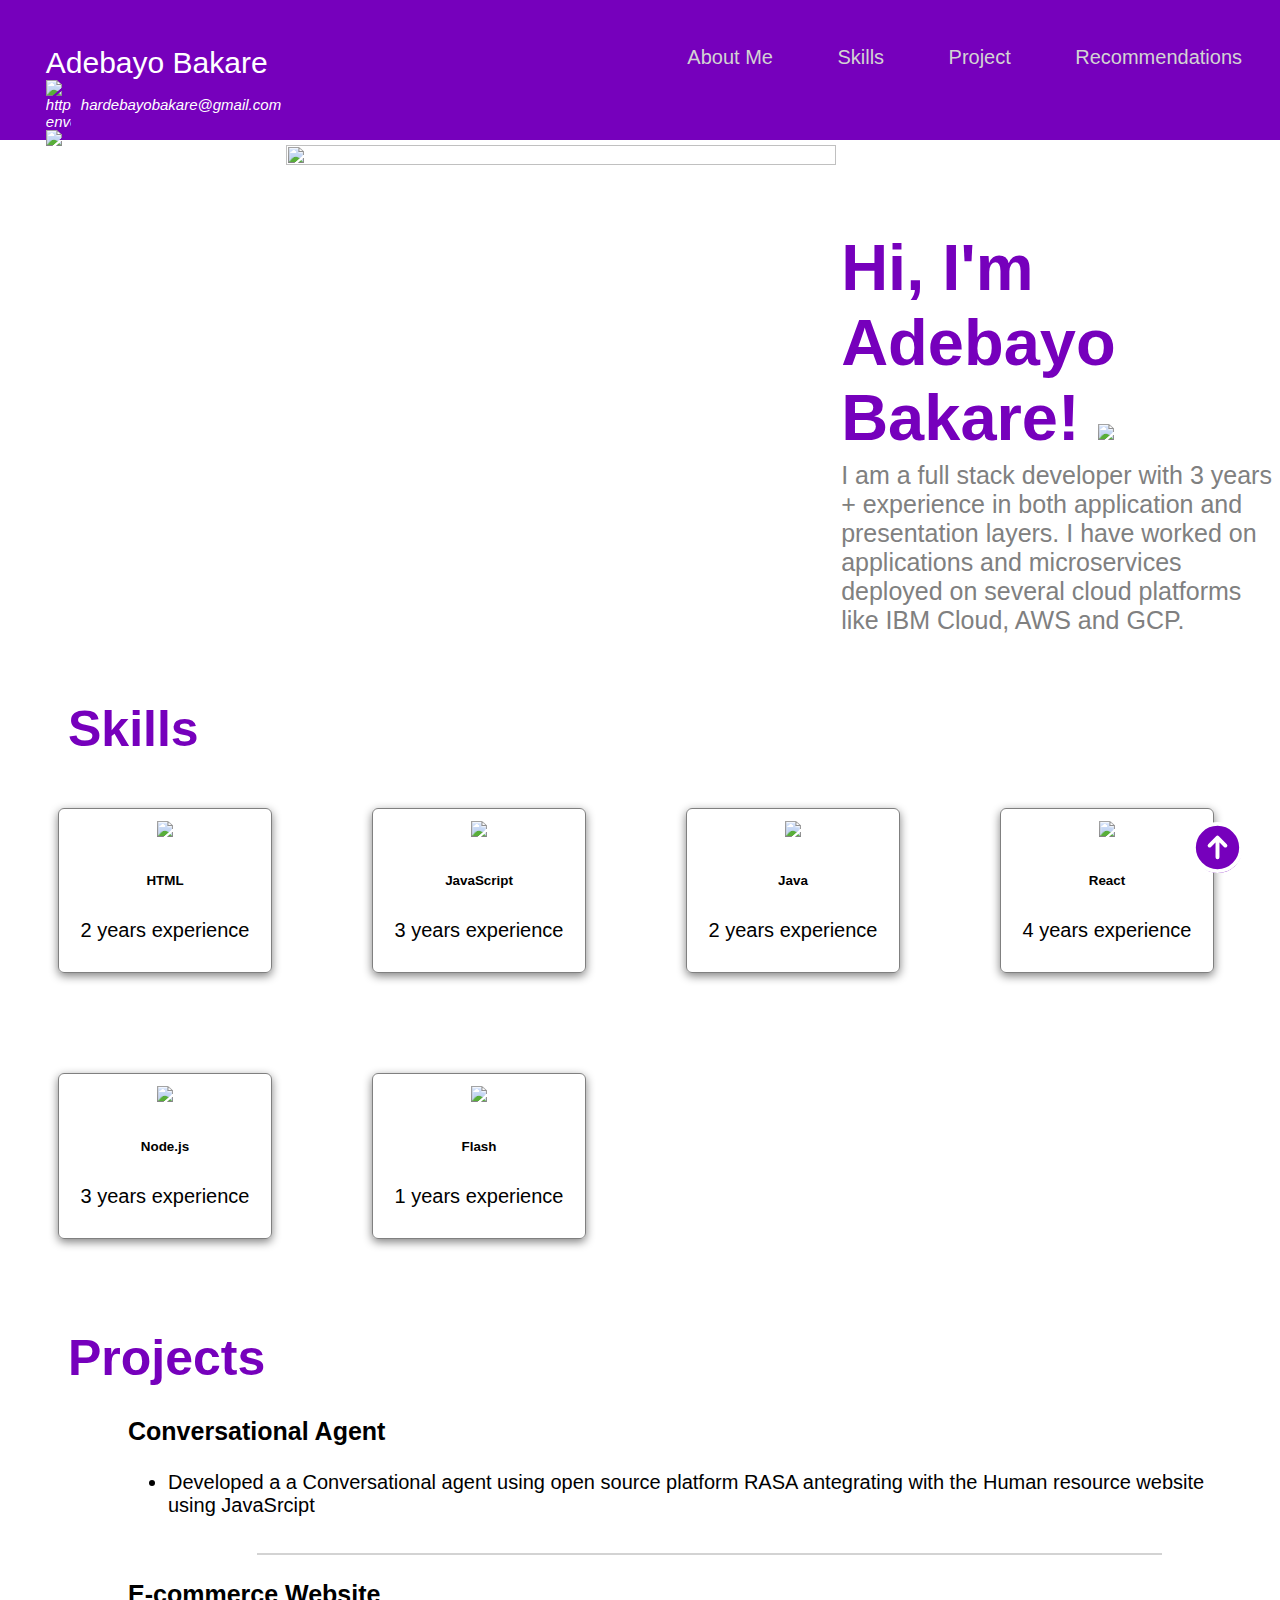
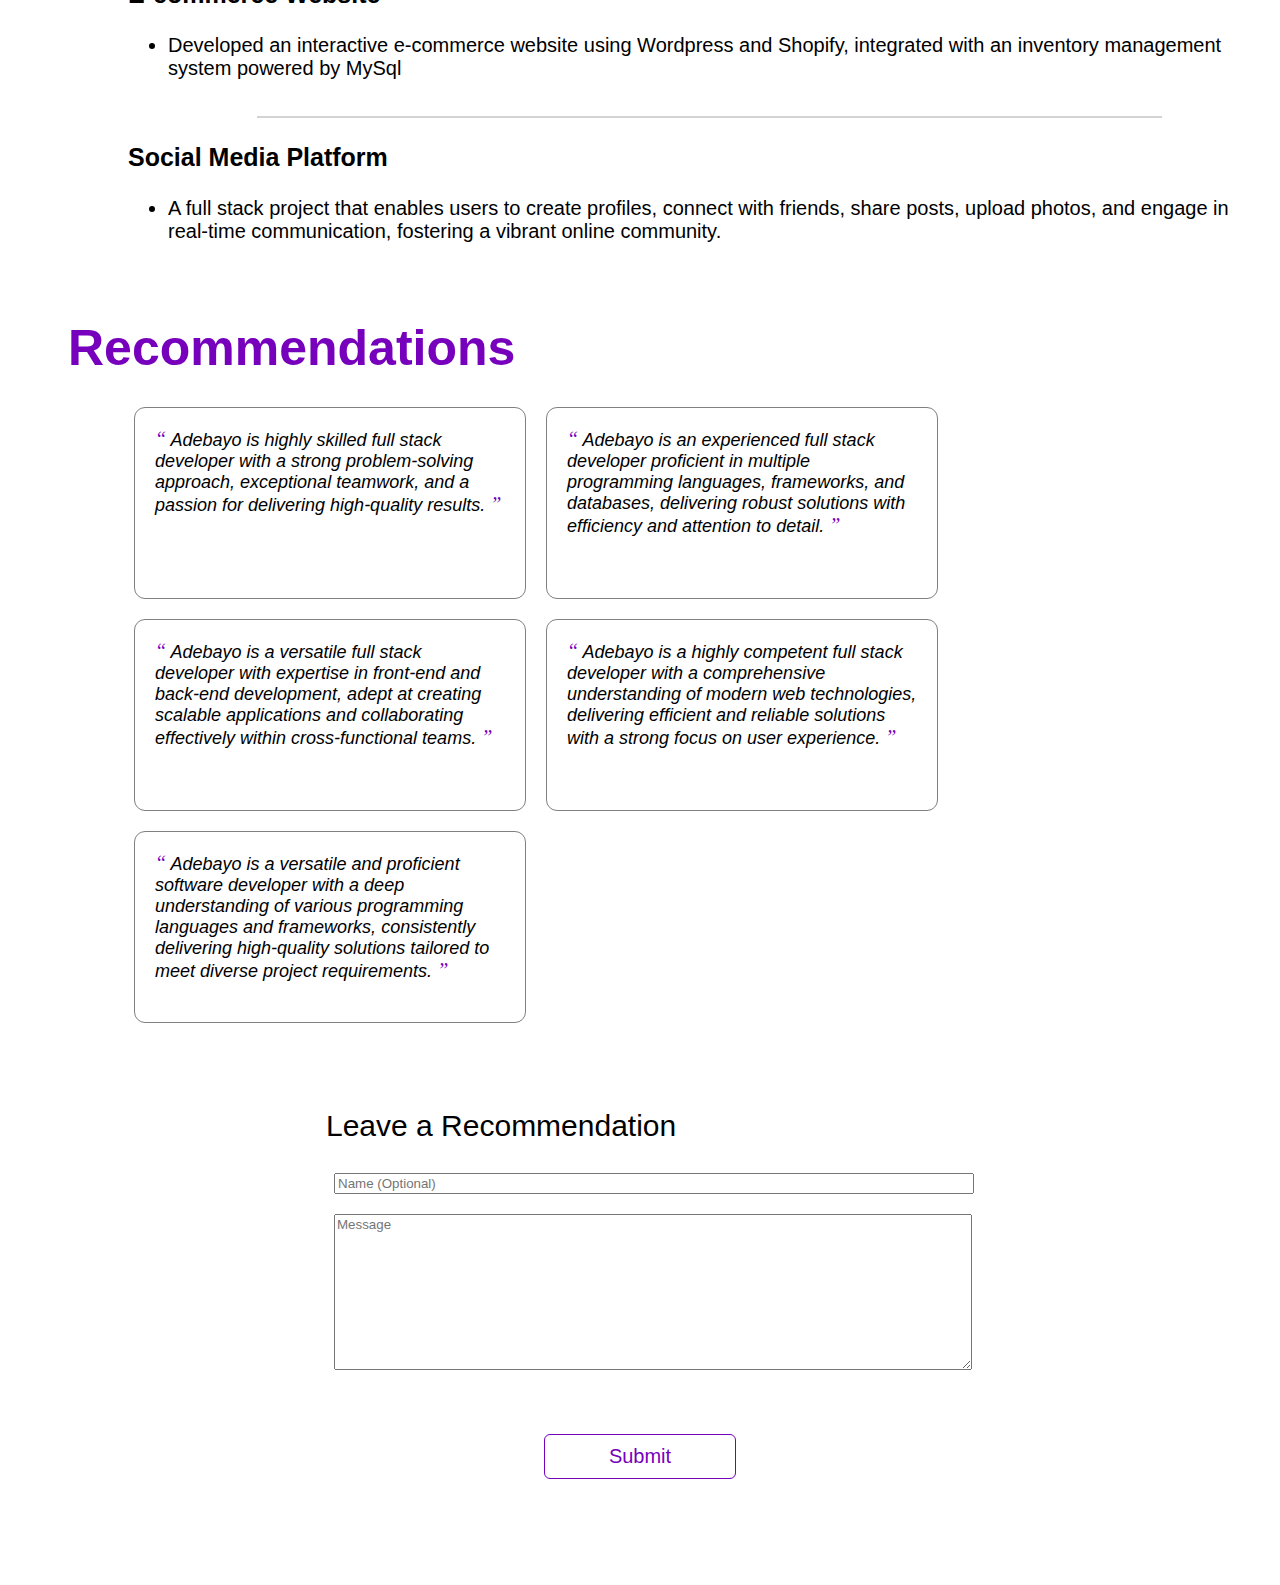
==== index.html @ da3d6fd2 "Add files via upload" ====
<!DOCTYPE html>
<html>
  <head>
    <title>Adebayo Bakare - Portfolio</title>
    <link rel="stylesheet" href="./style.css"/>
    <script src="./script.js"></script>
  </head>
  <body>
    <!-- Navigation Bar -->
    <nav>
      <div id="home">
        <div class="profile_name">
          Adebayo Bakare
          <div class="contact_info">
            <img src="html_finalprojimages/envelope.png" alt="https://icons8.com/icon/124377/circled-envelope"/>
          hardebayobakare@gmail.com
        </div>
        <div style="clear:both;"></div>
        <div class="contact_info">
          <img src="html_finalprojimages/phone.png" alt="https://icons8.com/icon/124377/circled-envelope"/>
          +16474721906

        </div>
        </div>
        <div class="topdiv">
          <a class="topmenu" href="#about-me">About Me</a>
          <a class="topmenu" href="#skills">Skills</a>
          <a class="topmenu" href="#about-me">Project</a>
          <a class="topmenu" href="#about-me">Recommendations</a>
          <!-- Add the links for Skills, Projects and Recommendation here -->

        </div>
      </div>    
    </nav>

    <!-- About Me -->
    <section id="about-me" class="container">
      <div>
        <img src="./html_finalprojimages/profile_image.png" class="profile_image"/>
      </div>

      <div>
          <h1>
            Hi, I'm Adebayo Bakare! <img src="https://em-content.zobj.net/thumbs/120/google/350/waving-hand_1f44b.png" width="60px"/>
          </h1>
          <p>
            I am a full stack developer with 3 years + experience in both application and presentation layers.
            I have worked on applications and microservices deployed on several cloud platforms like IBM Cloud, AWS and GCP.
          </p>
      </div>
    </section>
              
    <!-- Skills -->
    <section id="skills">
      <h2>Skills</h2>
      <div style="clear:both;"></div>

      <div class="all_skills">
        <div class="skill">
          <img src="html_finalprojimages/html5.png"/>
          <h6>HTML</h6>
          <p>2 years experience</p>
        </div>  

        <div class="skill">
          <img src="html_finalprojimages/js.jpeg"/>
          <h6>JavaScript</h6>
          <p>3 years experience</p>
        </div>  

        <div class="skill">
          <img src="html_finalprojimages/java.png"/>
          <h6>Java</h6>
          <p>2 years experience</p>
        </div>
        
        <div class="skill">
            <img src="html_finalprojimages/react.png"/>
            <h6>React</h6>
            <p>4 years experience</p>
        </div>

        <div class="skill">
            <img src="html_finalprojimages/node.png"/>
            <h6>Node.js</h6>
            <p>3 years experience</p>
        </div>

        <div class="skill">
            <img src="html_finalprojimages/flash.png"/>
            <h6>Flash</h6>
            <p>1 years experience</p>
        </div>

        <!-- Add more skills here -->


      </div>
    </section>
          
    <!-- Projects -->
    <section class="projects" id="projects">
      <h2>
        Projects
      </h2>
      <div style="clear:both;"></div>

        <div id="projects-container" class="projects-container">
          <div class="project-card">
            <h3>Conversational Agent</h3>
            <ul>
              <li>Developed a a Conversational agent using open source platform RASA antegrating with the Human resource website using JavaSrcipt</li>
            </ul>
          </div>
          <hr>
          <div class="project-card">
            <h3>E-commerce Website</h3>
            <ul>
              <li>Developed an interactive e-commerce website using Wordpress and Shopify, integrated with an inventory management system powered by MySql</li>
            </ul>
          </div>
          <hr>
          <div class="project-card">
            <h3>Social Media Platform</h3>
            <ul>
              <li>A full stack project that enables users to create profiles, connect with friends, share posts, upload photos, and engage in real-time communication, fostering a vibrant online community.</li>
            </ul>
          </div>
    </div>
    </section>
    <div style="clear:both;"></div>

    <!-- Recommendations -->
    <section id="recommendations">
      <h2>Recommendations</h2>
      <div style="clear:both;"></div>
      <div class="all_recommendations" id="all_recommendations">
        <div class="recommendation">
          <span>&#8220;</span>
          Adebayo is highly skilled full stack developer with a strong problem-solving approach, exceptional teamwork, and a passion for delivering high-quality results.
          <span>&#8221;</span>
        </div>
        <div class="recommendation">
          <span>&#8220;</span>
          Adebayo is an experienced full stack developer proficient in multiple programming languages, frameworks, and databases, delivering robust solutions with efficiency and attention to detail.
          <span>&#8221;</span>
        </div>
        <div class="recommendation">
          <span>&#8220;</span>
          Adebayo is a versatile full stack developer with expertise in front-end and back-end development, adept at creating scalable applications and collaborating effectively within cross-functional teams. 
          <span>&#8221;</span>
        </div>
        <div class="recommendation">
            <span>&#8220;</span>
            Adebayo is a highly competent full stack developer with a comprehensive understanding of modern web technologies, delivering efficient and reliable solutions with a strong focus on user experience.
            <span>&#8221;</span>
        </div>
        <div class="recommendation">
            <span>&#8220;</span>
            Adebayo is a versatile and proficient software developer with a deep understanding of various programming languages and frameworks, consistently delivering high-quality solutions tailored to meet diverse project requirements.
            <span>&#8221;</span>
        </div>
      </div>
    </section>

    <!-- Recommendation Form -->
    <section id="contact">
      <div class="flex_center">
        <fieldset>
          <legend class="introduction">Leave a Recommendation</legend>          
          <input type="text" placeholder="Name (Optional)"> <br/>
          <textarea id="new_recommendation" cols="500" rows="10" placeholder="Message"></textarea>
          <div class="flex_center">
            <button id="recommend_btn" onclick="addRecommendation()">Submit</button>
          </div>
        </fieldset>
      </div>
    </section>

    <div class="iconbutton">
      <a href="#home">
        <!--Add the code here for the logo to appear and the icon to be actionable-->
        <svg xmlns="http://www.w3.org/2000/svg" fill="none" viewBox="0 0 24 24" stroke-width="1.5" stroke="white" width="63px">
            <path stroke-linecap="round" stroke-linejoin="round" d="M15 11.25l-3-3m0 0l-3 3m3-3v7.5M21 12a9 9 0 11-18 0 9 9 0 0118 0z" />
        </svg>
      </a>
    </div>

    <div class="popup" id="popup" class="flex_center">
      <img src="html_finalprojimages/checkmark--outline.svg"/>
      <h3>Thanks for leavimg a recommendation!<!-- Add appropriate text here--></h3>
      <button onclick="showPopup(false)">Ok</button>
    </div>
  </body>
</html>
---- style.css ----
body {
  font-family: 'Trebuchet MS', 'Lucida Sans Unicode', 'Lucida Grande', 'Lucida Sans', Arial, sans-serif;
}

/* Navigation Bar */

#home {
  background-color:  #7600bc;
  padding-bottom: 1cm;
  margin-left:-1cm;
  margin-right:-1cm;
  margin-top:-1cm;
  padding-top: 2cm;
  padding-bottom: 2cm;
  height: 5mm;
 }

.topmenu {
  color: lightgray;
  margin: 10px;
  padding: 20px;
  font-size: 20px;
  text-decoration:none;
}

.topmenu:hover {
  color: white;
  font-weight: bold;
  text-decoration: underline;
  /* Add the styles here */
}

.topdiv {
  float: right;
  padding-right: 1cm;
}

.profile_name {
  float: left;
  padding-left: 2cm;
  color: white;
  font-size: 30px;
  /* Add the styles here */
}

.profile_name .contact_info {
  font-size: 15px;
  font-style: italic;
  display: flex;
  align-items: center;
  flex-direction: row;
  color: white;
}

.contact_info img {
  width:25px;
  margin-right: 10px;
  float:left;
}

/* Titles */

h2 {
  text-align: justify;
  font-size: 50px;
  text-align: center;
  float: left;
  color: #7600bc;
  margin: 30px;
  margin-left: 60px;
  margin-top: 40px;
  margin-bottom: 0px;
}

.introduction {
  text-align: justify;
  font-size: 30px;
  text-align: center;
  float: left;
  margin-top: 30px;
  margin-bottom: 20px;
  animation-duration: 5s;
  position: relative;
}

/* Used in the About Me sections */

.container {
  display: flex;
}

/* About Me */

.about-me {
  display: flex;
  align-items: center;
}

#about-me h1 {
  font-size: 65px;
  margin-top: 90px;
  color: #7600bc;
}

#about-me p {
  font-size: 25px;
  color: rgb(128, 128, 128);
  margin-top: -1cm;
}

.profile_image {
  width: 550px;
  height: fit-content;
  vertical-align: middle;
  margin: 5px;
}

/* Skills */

.all_skills {
  display: flex;
  flex-direction: row;
  flex-flow: wrap;
}

.skill {
  border: 1px solid gray;
  display: block;
  border-radius: 6px;
  text-align: center;
  margin: 50px;
  padding: 10px;
  width: 2in;
  font-size: 20px;
  box-shadow: 0 3px 10px gray;
}

.skill img {
  height: 35px;
  align-items: center;
}

.skills h6 {
  align-items: center;
  font-size: 20px;
  margin-block-start: 8px;
  margin-block-end: 5px;
  font-weight: bold;
} 

.skills p {
  align-items: center;
  font-size: 15px;
  color: gray;
  margin-block-start: 5px;
  margin-block-end: 5px;
} 

.flex_center {
  display: flex;
  align-items: center;
  justify-content: center;
}

/* Projects */

.projects-container {
  margin-top: 30px;
  margin-left: 60px;
}

.projects-container hr {
  border: 1px solid lightgray;
  width: 75%;
  margin-left: 5cm;
}

.project-card {
  margin: 0 15px 15px 30px;
  padding-bottom: 5px;
}

.project-card h3 {
  font-size: 25px;
  margin-left: 30px;
}

.project-card li {
  font-size: 20px;
  margin-left: 30px;
}

/* Recommendations */

.all_recommendations {
  display: flex;
  align-items: center;
  margin-left: 1in;
  flex-direction: row;
  flex-flow: wrap;
  padding: 20px;
}

.recommendation {
  font-style: italic;
  text-align: left;
  width: 21.875rem;
  padding: 1rem;
  background-color: #fff;
  border-radius: 11px;
  box-shadow: 0 3px 10px var(--primary-shadow);
  padding: 20px;
  margin: 10px;
  border:1px solid gray;
  font-size: 18px;
  height:150px
}

.recommendation span {
  color: #7600bc;
  font-size: 20px;
  font-family: 'Times New Roman', Times, serif;
}

/* Scroll to Top Button */

.iconbutton{
  width: 48px;
  height: 48px;
  border-radius: 100%;
  background-color: #7600bc;
  display: flex;
  align-items: center;
  justify-content: center;
  position: fixed;
  right: 3%;
  bottom: 3%;
  cursor: pointer;
}

/* Form Pop-up */

.popup {
  width:400px;
  background-color: #e8bcf0;
  border-radius: 3mm;
  top: 50%;
  left:50%;
  transform: translate(-50%,-50%);
  text-align: center;
  position: fixed;
  /* padding: 30px; */
  visibility: hidden;
}

.popup img {
  padding-top: 20px;
}

.popup button {
  background-color: #fff;
  border: 1px solid #7600bc;
  color: #7600bc;
  display: block;
  border-radius: 6px;
  text-align: center;
  margin: 50px;
  padding: 10px;
  width: 2in;
  font-size: 20px;
  margin-left: 25%;
}

.popup button:hover {
  background-color: #fff;
  border: 2px solid #7600bc;
  color: #7600bc;
  display: block;
  font-weight: bolder;
  text-align: center;
  cursor: pointer;
  margin-left: 25%;
}

/* Recommendation Form */

input, textarea {
  font-family: 'Trebuchet MS', 'Lucida Sans Unicode', 'Lucida Grande', 'Lucida Sans', Arial, sans-serif; 
  margin: 10px;  
  width:100%;
}

fieldset {
  display: flexbox;
  align-content: center;
  justify-content: center;  
  padding: 25px; 
  margin-left: 50px; 
  margin-right: 50px;   
  border: thin solid white;
  width: 50%;
}

/* Buttons */

button {
  background-color: #fff;
  border: 1px solid #7600bc;
  color: #7600bc;
  display: block;
  border-radius: 6px;
  text-align: center;
  margin: 50px;
  padding: 10px;
  width: 2in;
  font-size: 20px;
}

button:hover {
  background-color: #7600bc;
  border: 1px solid #7600bc;
  color: #fff;
  display: block;
  border-radius: 6px;
  text-align: center;
  cursor: pointer;
}
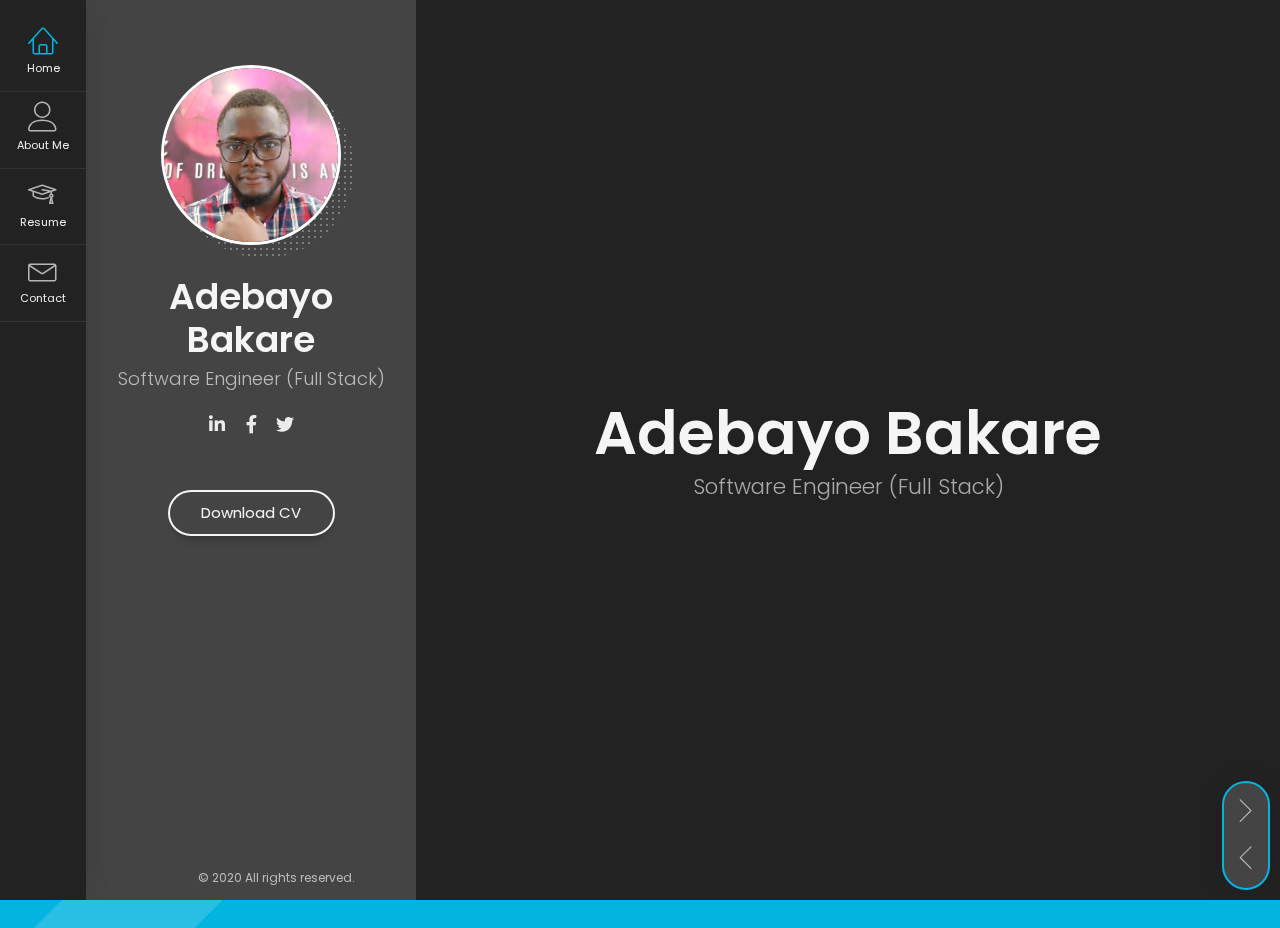
==== commit 01086d30: "porfolio revamp" ====
--- a/index.html
+++ b/index.html
@@ -1,195 +1,929 @@
 <!DOCTYPE html>
-<html>
+<html lang="en" class="no-js">
   <head>
+    <meta charset="UTF-8" />
+    <meta http-equiv="X-UA-Compatible" content="IE=edge"> 
     <title>Adebayo Bakare - Portfolio</title>
-    <link rel="stylesheet" href="./style.css"/>
-    <script src="./script.js"></script>
+    <meta name="viewport" content="width=device-width, initial-scale=1, maximum-scale=1" />
+    <meta name="description" content="BreezyCV - Resume / CV / vCard Template" />
+    <meta name="keywords" content="vcard, resposnive, retina, resume, jquery, css3, bootstrap, Material CV, portfolio" />
+    <meta name="author" content="lmpixels" />
+    <link rel="shortcut icon" href="favicon.ico">
+
+
+    <link rel="stylesheet" href="css/reset.css" type="text/css">
+    <link rel="stylesheet" href="css/bootstrap-grid.min.css" type="text/css">
+    <link rel="stylesheet" href="css/animations.css" type="text/css">
+    <link rel="stylesheet" href="css/perfect-scrollbar.css" type="text/css">
+    <link rel="stylesheet" href="css/owl.carousel.css" type="text/css">
+    <link rel="stylesheet" href="css/magnific-popup.css" type="text/css">
+    <link rel="stylesheet" href="css/main.css" type="text/css">
   </head>
+
   <body>
-    <!-- Navigation Bar -->
-    <nav>
-      <div id="home">
-        <div class="profile_name">
-          Adebayo Bakare
-          <div class="contact_info">
-            <img src="html_finalprojimages/envelope.png" alt="https://icons8.com/icon/124377/circled-envelope"/>
-          hardebayobakare@gmail.com
-        </div>
-        <div style="clear:both;"></div>
-        <div class="contact_info">
-          <img src="html_finalprojimages/phone.png" alt="https://icons8.com/icon/124377/circled-envelope"/>
-          +16474721906
-
-        </div>
-        </div>
-        <div class="topdiv">
-          <a class="topmenu" href="#about-me">About Me</a>
-          <a class="topmenu" href="#skills">Skills</a>
-          <a class="topmenu" href="#about-me">Project</a>
-          <a class="topmenu" href="#about-me">Recommendations</a>
-          <!-- Add the links for Skills, Projects and Recommendation here -->
-
-        </div>
-      </div>    
-    </nav>
-
-    <!-- About Me -->
-    <section id="about-me" class="container">
-      <div>
-        <img src="./html_finalprojimages/profile_image.png" class="profile_image"/>
-      </div>
-
-      <div>
-          <h1>
-            Hi, I'm Adebayo Bakare! <img src="https://em-content.zobj.net/thumbs/120/google/350/waving-hand_1f44b.png" width="60px"/>
-          </h1>
-          <p>
-            I am a full stack developer with 3 years + experience in both application and presentation layers.
-            I have worked on applications and microservices deployed on several cloud platforms like IBM Cloud, AWS and GCP.
-          </p>
-      </div>
-    </section>
-              
-    <!-- Skills -->
-    <section id="skills">
-      <h2>Skills</h2>
-      <div style="clear:both;"></div>
-
-      <div class="all_skills">
-        <div class="skill">
-          <img src="html_finalprojimages/html5.png"/>
-          <h6>HTML</h6>
-          <p>2 years experience</p>
-        </div>  
-
-        <div class="skill">
-          <img src="html_finalprojimages/js.jpeg"/>
-          <h6>JavaScript</h6>
-          <p>3 years experience</p>
-        </div>  
-
-        <div class="skill">
-          <img src="html_finalprojimages/java.png"/>
-          <h6>Java</h6>
-          <p>2 years experience</p>
-        </div>
-        
-        <div class="skill">
-            <img src="html_finalprojimages/react.png"/>
-            <h6>React</h6>
-            <p>4 years experience</p>
-        </div>
-
-        <div class="skill">
-            <img src="html_finalprojimages/node.png"/>
-            <h6>Node.js</h6>
-            <p>3 years experience</p>
-        </div>
-
-        <div class="skill">
-            <img src="html_finalprojimages/flash.png"/>
-            <h6>Flash</h6>
-            <p>1 years experience</p>
-        </div>
-
-        <!-- Add more skills here -->
-
-
-      </div>
-    </section>
-          
-    <!-- Projects -->
-    <section class="projects" id="projects">
-      <h2>
-        Projects
-      </h2>
-      <div style="clear:both;"></div>
-
-        <div id="projects-container" class="projects-container">
-          <div class="project-card">
-            <h3>Conversational Agent</h3>
-            <ul>
-              <li>Developed a a Conversational agent using open source platform RASA antegrating with the Human resource website using JavaSrcipt</li>
-            </ul>
-          </div>
-          <hr>
-          <div class="project-card">
-            <h3>E-commerce Website</h3>
-            <ul>
-              <li>Developed an interactive e-commerce website using Wordpress and Shopify, integrated with an inventory management system powered by MySql</li>
-            </ul>
-          </div>
-          <hr>
-          <div class="project-card">
-            <h3>Social Media Platform</h3>
-            <ul>
-              <li>A full stack project that enables users to create profiles, connect with friends, share posts, upload photos, and engage in real-time communication, fostering a vibrant online community.</li>
-            </ul>
-          </div>
-    </div>
-    </section>
-    <div style="clear:both;"></div>
-
-    <!-- Recommendations -->
-    <section id="recommendations">
-      <h2>Recommendations</h2>
-      <div style="clear:both;"></div>
-      <div class="all_recommendations" id="all_recommendations">
-        <div class="recommendation">
-          <span>&#8220;</span>
-          Adebayo is highly skilled full stack developer with a strong problem-solving approach, exceptional teamwork, and a passion for delivering high-quality results.
-          <span>&#8221;</span>
-        </div>
-        <div class="recommendation">
-          <span>&#8220;</span>
-          Adebayo is an experienced full stack developer proficient in multiple programming languages, frameworks, and databases, delivering robust solutions with efficiency and attention to detail.
-          <span>&#8221;</span>
-        </div>
-        <div class="recommendation">
-          <span>&#8220;</span>
-          Adebayo is a versatile full stack developer with expertise in front-end and back-end development, adept at creating scalable applications and collaborating effectively within cross-functional teams. 
-          <span>&#8221;</span>
-        </div>
-        <div class="recommendation">
-            <span>&#8220;</span>
-            Adebayo is a highly competent full stack developer with a comprehensive understanding of modern web technologies, delivering efficient and reliable solutions with a strong focus on user experience.
-            <span>&#8221;</span>
-        </div>
-        <div class="recommendation">
-            <span>&#8220;</span>
-            Adebayo is a versatile and proficient software developer with a deep understanding of various programming languages and frameworks, consistently delivering high-quality solutions tailored to meet diverse project requirements.
-            <span>&#8221;</span>
+    <!-- Animated Background -->
+    <div class="lm-animated-bg" style="background-image: url(img/main_bg.png);"></div>
+    <!-- /Animated Background -->
+
+    <!-- Loading animation -->
+    <div class="preloader">
+      <div class="preloader-animation">
+        <div class="preloader-spinner">
         </div>
       </div>
-    </section>
-
-    <!-- Recommendation Form -->
-    <section id="contact">
-      <div class="flex_center">
-        <fieldset>
-          <legend class="introduction">Leave a Recommendation</legend>          
-          <input type="text" placeholder="Name (Optional)"> <br/>
-          <textarea id="new_recommendation" cols="500" rows="10" placeholder="Message"></textarea>
-          <div class="flex_center">
-            <button id="recommend_btn" onclick="addRecommendation()">Submit</button>
+    </div>
+    <!-- /Loading animation -->
+
+    <div class="page">
+      <div class="page-content">
+
+          <header id="site_header" class="header mobile-menu-hide">
+            <div class="header-content">
+              <div class="header-photo">
+                <img src="img/profile.jpg" alt="Alex Smith">
+              </div>
+              <div class="header-titles">
+                <h2>Adebayo Bakare</h2>
+                <h4>Software Engineer (Full Stack)</h4>
+              </div>
+            </div>
+
+            <ul class="main-menu">
+              <li class="active">
+                <a href="#home" class="nav-anim">
+                  <span class="menu-icon lnr lnr-home"></span>
+                  <span class="link-text">Home</span>
+                </a>
+              </li>
+              <li>
+                <a href="#about-me" class="nav-anim">
+                  <span class="menu-icon lnr lnr-user"></span>
+                  <span class="link-text">About Me</span>
+                </a>
+              </li>
+              <li>
+                <a href="#resume" class="nav-anim">
+                  <span class="menu-icon lnr lnr-graduation-hat"></span>
+                  <span class="link-text">Resume</span>
+                </a>
+              </li>
+              <!-- <li>
+                <a href="#portfolio" class="nav-anim">
+                  <span class="menu-icon lnr lnr-briefcase"></span>
+                  <span class="link-text">Portfolio</span>
+                </a>
+              </li>
+              <li>
+                <a href="#blog" class="nav-anim">
+                  <span class="menu-icon lnr lnr-book"></span>
+                  <span class="link-text">Blog</span>
+                </a>
+              </li> -->
+              <li>
+                <a href="#contact" class="nav-anim">
+                  <span class="menu-icon lnr lnr-envelope"></span>
+                  <span class="link-text">Contact</span>
+                </a>
+              </li>
+            </ul>
+
+            <div class="social-links">
+              <ul>
+                <li><a href="https://linkedin.com/in/adebayo-m-bakare" target="_blank"><i class="fab fa-linkedin-in"></i></a></li>
+                <li><a href="#" target="_blank"><i class="fab fa-facebook-f"></i></a></li>
+                <li><a href="#" target="_blank"><i class="fab fa-twitter"></i></a></li>
+              </ul>
+            </div>
+
+            <div class="header-buttons">
+              <a href="https://onedrive.live.com/?authkey=%21ABDwixw70HAaPwk&id=12155EB2CACB7A61%21120897&cid=12155EB2CACB7A61&parId=root&parQt=sharedby&o=OneUp" target="_blank" class="btn btn-primary">Download CV</a>
+            </div>
+
+            <div class="copyrights">© 2020 All rights reserved.</div>
+          </header>
+
+          <!-- Mobile Navigation -->
+          <div class="menu-toggle">
+            <span></span>
+            <span></span>
+            <span></span>
           </div>
-        </fieldset>
+          <!-- End Mobile Navigation -->
+
+          <!-- Arrows Nav -->
+          <div class="lmpixels-arrows-nav">
+            <div class="lmpixels-arrow-right"><i class="lnr lnr-chevron-right"></i></div>
+            <div class="lmpixels-arrow-left"><i class="lnr lnr-chevron-left"></i></div>
+          </div>
+          <!-- End Arrows Nav -->
+
+          <div class="content-area">
+            <div class="animated-sections">
+              <!-- Home Subpage -->
+              <section data-id="home" class="animated-section start-page">
+                <div class="section-content vcentered">
+
+                    <div class="row">
+                      <div class="col-sm-12 col-md-12 col-lg-12">
+                        <div class="title-block">
+                          <h2>Adebayo Bakare</h2>
+                          <div class="owl-carousel text-rotation">                                    
+                            <div class="item">
+                              <div class="sp-subtitle">Software Engineer (Full Stack)</div>
+                            </div>
+                            
+                            <div class="item">
+                              <div class="sp-subtitle">AI Engineer</div>
+                            </div>
+
+                            <div class="item">
+                              <div class="sp-subtitle">Backend-Developer</div>
+                            </div>
+                          </div>
+                        </div>
+                      </div>
+                    </div>
+
+                </div>
+              </section>
+              <!-- End of Home Subpage -->
+
+              <!-- About Me Subpage -->
+              <section data-id="about-me" class="animated-section">
+                <div class="section-content">
+                  <div class="page-title">
+                    <h2>About <span>Me</span></h2>
+                  </div>
+
+                  <!-- Personal Information -->
+                  <div class="row">
+                    <div class="col-xs-12 col-sm-7">
+                      <p>With over 8 years of dedicated experience in full-stack software development, I am passionate about leveraging technology to create innovative solutions. My expertise spans both front-end and back-end development, with a strong command of technologies such as Next.js, React, TailwindCSS, Vue.js, Node.js, Python(Django & Flask), and JavaScript.</p>
+                    </div>
+
+                    <div class="col-xs-12 col-sm-5">
+                      <div class="info-list">
+                        <ul>
+                          <li>
+                            <span class="title">Age</span>
+                            <span class="value">32</span>
+                          </li>
+
+                          <li>
+                            <span class="title">Residence</span>
+                            <span class="value">Canada</span>
+                          </li>
+
+                          <li>
+                            <span class="title">Address</span>
+                            <span class="value">188, Clark Blvd</span>
+                          </li>
+
+                          <li>
+                            <span class="title">e-mail</span>
+                            <span class="value">mabakare@yahoo.com</span>
+                          </li>
+
+                          <li>
+                            <span class="title">Phone</span>
+                            <span class="value">+1 (647) 472 1906</span>
+                          </li>
+                        </ul>
+                      </div>
+                    </div>
+                  </div>
+                  <!-- End of Personal Information -->
+
+                  <div class="white-space-50"></div>
+
+                  <!-- Services -->
+                  <div class="row">
+                    <div class="col-xs-12 col-sm-12">
+                      <div class="block-title">
+                        <h3>What <span>I Do</span></h3>
+                      </div>
+                    </div>
+                  </div>
+
+                  <div class="row">
+                    <div class="col-xs-12 col-sm-6">
+                      <div class="col-inner">
+                        <div class="info-list-w-icon">
+                          <div class="info-block-w-icon">
+                            <div class="ci-icon">
+                              <i class="lnr lnr-store"></i>
+                            </div>
+                            <div class="ci-text">
+                              <h4>Ecommerce</h4>
+                              <p>I specialize in developing robust e-commerce solutions that drives sales and enhance customer engagement. Leveraging platforms like <b>Shopify</b>, <b>WooCommerce</b> and custom built solutions.</p>
+                            </div>
+                          </div>
+                          <div class="info-block-w-icon">
+                            <div class="ci-icon">
+                              <i class="lnr lnr-laptop-phone"></i>
+                            </div><div class="ci-text">
+                              <h4>Cloud Infracstructure & DevOps</h4>
+                              <p>I set up and manage cloud Infracstructure to ensure your applications are scalable, reliable and secure. With experience with <b>AWS</b>, <b>Google Cloud Platorm</b> and <b>Docker</b>, I implement CI/CD pipelines and automate deployment process to improve efficiency and reduce time-to-market.</p>
+                            </div>
+                          </div>
+                        </div>
+                      </div>
+                    </div>
+
+                    <div class="col-xs-12 col-sm-6">
+                      <div class="col-inner">
+                        <div class="info-list-w-icon">
+                          <div class="info-block-w-icon">
+                            <div class="ci-icon">
+                              <i class="lnr lnr-pencil"></i>
+                            </div>
+                            <div class="ci-text">
+                              <h4>API Development & Integration</h4>
+                              <p>I create and integrate APIs to enable smooth communication between different software applications. By developing RESTful APIs using <b>Node.js</b>, <b>Express.js</b>, or <b>Django</b>, I ensure secure and effiecient data exchange, enhancing the functionality and connectivity of your applications.</p>
+                            </div>
+                          </div>
+                          <div class="info-block-w-icon">
+                            <div class="ci-icon">
+                              <i class="lnr lnr-flag"></i>
+                            </div><div class="ci-text">
+                              <h4>Web Design</h4>
+                              <p>I craft visually appealing and user-friendly websites that align with your brand identity and business objectives. Utilizing modern design principles and technology like <b>HTMl5</b>, <b>CSS3</b>, <b>JavaScript</b> and frameworks such as <b>React</b> and <b>Vue.js</b>.</p>
+                            </div>
+                          </div>
+                        </div>
+                      </div>
+                    </div>
+                  </div>
+                  <!-- End of Services -->
+
+                  <div class="white-space-30"></div>
+
+                  <!-- Testimonials -->
+                  <div class="row">
+                    <div class="col-xs-12 col-sm-12">
+                      <div class="block-title">
+                        <h3>Testimonials</h3>
+                      </div>
+                    </div>
+                  </div>
+
+                  <div class="row">
+                    <div class="col-xs-12 col-sm-12">
+                      <div class="testimonials owl-carousel">
+                        <!-- Testimonial 1 -->
+                        <div class="testimonial">
+                          <div class="img">
+                            <img src="img/testimonials/testimonial-1.jpg" alt="Alex Smith">
+                          </div>
+                          <div class="text">
+                            <p>I worked closely with Adebayo during the development of a proprietary mobile application used by the trading team within our company. Adebayo demonstrated a profound expertise in Flutter and Python development. His ability to design and implement a complex mobile application with an intuitive user interface was remarkable. He consistently delivered high-quality code, efficiently addressed bugs, and implemented new features that enhanced our mobile app's performance and user experience.</p>
+                          </div>
+
+                          <div class="author-info">
+                            <h4 class="author">North VanHooser</h4>
+                            <h5 class="company">Financial Innovation | Head of Product | Co-Founder</h5>
+                            <div class="icon">
+                              <i class="fas fa-quote-right"></i>
+                            </div>
+                          </div>
+                        </div>
+                        <!-- End of Testimonial 1 -->
+
+                        <!-- Testimonial 2 -->
+                        <div class="testimonial">
+                          <div class="img">
+                            <img src="img/testimonials/testimonial-2.jpg" alt="Alex Smith">
+                          </div>
+                          <div class="text">
+                            <p>He is highly skilled in Computational analysis and Web development. He also has good knowledge of data structures and algorithms and he is solid in machine learning and artificial intelligence. He is also respectful and has a good track record of meeting up with project deadline. I have no reservation in vouching for him.</p>
+                          </div>
+
+                          <div class="author-info">
+                            <h4 class="author">Kayode Yusuf</h4>
+                            <h5 class="company">DevOps Consultant | Infracstructure Engineer | Cloud Architect</h5>
+                            <div class="icon">
+                              <i class="fas fa-quote-right"></i>
+                            </div>
+                          </div>
+                        </div>
+                        <!-- End of Testimonial 2 -->
+
+                        <!-- Testimonial 3 -->
+                        <div class="testimonial">
+                          <div class="img">
+                            <img src="img/testimonials/testimonial-3.jpg" alt="Alex Smith">
+                          </div>
+                          <div class="text">
+                            <p>We hired Bakare to revamp our e-commerce website, and the results have been outstanding. His expertise in web design and development transformed our online presence completely. The new site is not only visually stunning but also user-friendly and optimized for conversions. Bakare managed the entire project seamlessly, keeping us informed at every stage and delivering on time and within budget. His attention to detail and commitment to excellence are truly commendable. Since the launch, we've seen a significant increase in traffic and sales. I highly recommend Bakare for any web development needs.</p>
+                          </div>
+
+                          <div class="author-info">
+                            <h4 class="author">Adekunle Adedeji</h4>
+                            <h5 class="company">Cloud/System Engineer | Site Reliability Engineer</h5>
+                            <div class="icon">
+                              <i class="fas fa-quote-right"></i>
+                            </div>
+                          </div>
+                        </div>
+                        <!-- End of Testimonial 3 -->
+                      </div>
+                    </div>
+                  </div>
+                  <!-- End of Testimonials -->
+
+                  <div class="white-space-50"></div>
+
+                  <!-- Clients -->
+                  <!-- <div class="row">
+                    <div class="col-xs-12 col-sm-12">
+                      <div class="block-title">
+                        <h3>Cilents</h3>
+                      </div>
+                    </div>
+                  </div>
+
+                  <div class="row">
+                    <div class="col-xs-12 col-sm-12">
+                      <div class="clients owl-carousel">
+                        
+                        <div class="client-block">
+                          <a href="#" target="_blank" title="Logo">
+                            <img src="img/clients/client-1.png" alt="Logo">
+                          </a>
+                        </div>
+
+                        <div class="client-block">
+                          <a href="#" target="_blank" title="Logo">
+                            <img src="img/clients/client-2.png" alt="Logo">
+                          </a>
+                        </div>
+
+                        <div class="client-block">
+                          <a href="#" target="_blank" title="Logo">
+                            <img src="img/clients/client-3.png" alt="Logo">
+                          </a>
+                        </div>
+
+                        <div class="client-block">
+                          <a href="#" target="_blank" title="Logo">
+                            <img src="img/clients/client-4.png" alt="Logo">
+                          </a>
+                        </div>
+
+                        <div class="client-block">
+                          <a href="#" target="_blank" title="Logo">
+                            <img src="img/clients/client-5.png" alt="Logo">
+                          </a>
+                        </div>
+
+                        <div class="client-block">
+                          <a href="#" target="_blank" title="Logo">
+                            <img src="img/clients/client-6.png" alt="Logo">
+                          </a>
+                        </div>
+
+                        <div class="client-block">
+                          <a href="#" target="_blank" title="Logo">
+                            <img src="img/clients/client-7.png" alt="Logo">
+                          </a>
+                        </div>
+  
+                      </div>
+                    </div>
+                  </div> -->
+                  <!-- End of Clients -->
+
+                  <!-- <div class="white-space-50"></div> -->
+
+                  <!-- Pricing -->
+                  <!-- <div class="row">
+                    <div class="col-xs-12 col-sm-12">
+
+                      <div class="block-title">
+                        <h3>Pricing</h3>
+                      </div>
+                    </div>
+                  </div>
+
+                  <div class="row">
+                    <div class=" col-xs-12 col-sm-12 ">
+                      <div class="fw-pricing clearfix row">
+                        
+                        <div class="fw-package-wrap col-md-6 ">
+                          <div class="fw-package">
+                            <div class="fw-heading-row">
+                              <span>Silver</span>
+                            </div>
+                            
+                            <div class="fw-pricing-row">
+                              <span>$64</span>
+                              <small>per month</small>
+                            </div>
+                            
+                            <div class="fw-button-row">
+                              <a href="#" target="_self" class="btn btn-secondary">Free Trial</a>
+                            </div>
+
+                            <div class="fw-default-row">Lorem ipsum dolor</div>
+                            <div class="fw-default-row">Pellentesque scelerisque</div>
+                            <div class="fw-default-row">Morbi eu sagittis</div>
+                          </div>
+                        </div>
+     
+                        <div class="fw-package-wrap col-md-6 highlight-col ">
+                          <div class="fw-package">
+                            <div class="fw-heading-row">
+                              <span>Gold</span>
+                            </div>
+                            
+                            <div class="fw-pricing-row">
+                              <span>$128</span>
+                              <small>per month</small>
+                            </div>
+
+                            <div class="fw-button-row">
+                              <a href="#" target="_self" class="btn btn-primary">Free Trial</a>
+                            </div>
+                            
+                            <div class="fw-default-row">Lorem ipsum dolor</div>
+                            <div class="fw-default-row">Pellentesque scelerisque</div>
+                            <div class="fw-default-row">Morbi eu sagittis</div>
+                            <div class="fw-default-row">Donec non diam</div>
+                            <div class="fw-default-row"></div>
+                          </div>
+                        </div>
+
+                      </div>
+                    </div>
+                  </div> -->
+                  <!-- End of Pricing -->
+
+                  <div class="white-space-50"></div>
+
+                  <!-- Fun Facts -->
+                  <div class="row">
+                    <div class="col-xs-12 col-sm-12">
+
+                      <div class="block-title">
+                        <h3>Fun <span>Facts</span></h3>
+                      </div>
+                    </div>
+                  </div>
+
+                  <div class="row">
+                    <div class="col-xs-12 col-sm-4">
+                      <div class="fun-fact gray-default">
+                        <i class="lnr lnr-heart"></i>
+                        <h4>Happy Clients</h4>
+                        <span class="fun-fact-block-value">578</span>
+                        <span class="fun-fact-block-text"></span>
+                      </div>
+                    </div>
+
+                    <div class="col-xs-12 col-sm-4">
+                      <div class="fun-fact gray-default">
+                        <i class="lnr lnr-clock"></i>
+                        <h4>Working Hours</h4>
+                        <span class="fun-fact-block-value">4,780</span>
+                        <span class="fun-fact-block-text"></span>
+                      </div>
+                    </div>
+
+                    <div class="col-xs-12 col-sm-4 ">
+                      <div class="fun-fact gray-default">
+                        <i class="lnr lnr-star"></i>
+                        <h4>Publicationsn</h4>
+                        <span class="fun-fact-block-value">2</span>
+                        <span class="fun-fact-block-text"></span>
+                      </div>
+                    </div>
+                  </div>
+                  <!-- End of Fun Facts -->
+
+                </div>
+              </section>
+              <!-- End of About Me Subpage -->
+
+              <!-- Resume Subpage -->
+              <section data-id="resume" class="animated-section">
+                <div class="section-content">  
+                  <div class="page-title">
+                    <h2>Resume</h2>
+                  </div>
+
+                  <div class="row">
+                    <div class="col-xs-12 col-sm-7">
+
+                      <div class="block-title">
+                        <h3>Education</h3>
+                      </div>
+                      
+                      <div class="timeline timeline-second-style clearfix">
+                        <div class="timeline-item clearfix">
+                          <div class="left-part">
+                            <h5 class="item-period">2023</h5>
+                            <span class="item-company">Multimedia University</span>
+                          </div>
+                          <div class="divider"></div>
+                          <div class="right-part">
+                            <h4 class="item-title">MSc Information Technology (Artificial Intelligence)</h4>
+                            <p></p>
+                          </div>
+                        </div>
+
+                        <div class="timeline-item clearfix">
+                          <div class="left-part">
+                            <h5 class="item-period">2020</h5>
+                            <span class="item-company">Multimedia University</span>
+                          </div>
+                          <div class="divider"></div>
+                          <div class="right-part">
+                            <h4 class="item-title">BSc Information Technology (Artificial Intelligence)</h4>
+                            <p></p>
+                          </div>
+                        </div>
+                      </div>
+
+                      <div class="white-space-50"></div>
+
+                      <div class="block-title">
+                        <h3>Experience</h3>
+                      </div>
+
+                      <div class="timeline timeline-second-style clearfix">
+                        <div class="timeline-item clearfix">
+                          <div class="left-part">
+                            <h5 class="item-period">03/2024 - Current</h5>
+                            <span class="item-company"><b>Cloud Devs Inc</b>, Delaware USA</span>
+                          </div>
+                          <div class="divider"></div>
+                          <div class="right-part">
+                            <h4 class="item-title">Senior Full Stack Developer</h4>
+                            <p>As a Senior Full Stack Developer at Cloud Devs Inc., I develop and maintain high-performance web applications using Python (Django) and JavaScript, integrating third-party services and APIs to enhance functionality and reduce data loading times by 30%. I lead and mentor junior team members, optimize application performance, and implement custom notification services, resulting in a 25% increase in user satisfaction and engagement.</p>
+                          </div>
+                        </div>
+
+                        <div class="timeline-item clearfix">
+                          <div class="left-part">
+                            <h5 class="item-period">12/2023 - 03/2024</h5>
+                            <span class="item-company"><b>Cloud Devs Inc</b>, Delaware USA</span>
+                          </div>
+                          <div class="divider"></div>
+                          <div class="right-part">
+                            <h4 class="item-title">Backend Engineer</h4>
+                            <p>In this role, I developed and maintained backend systems using TypeScript, ensuring efficient and scalable server-side functionality. I conducted performance optimizations that reduced server costs by 15% while maintaining high availability and reliability.</p>
+                          </div>
+                        </div>
+                        
+                        <div class="timeline-item clearfix">
+                          <div class="left-part">
+                            <h5 class="item-period">04/2023 - 12/2023</h5>
+                            <span class="item-company"><b>Softmark technologies</b>, Ontario Canada</span>
+                          </div>
+                          <div class="divider"></div>
+                          <div class="right-part">
+                            <h4 class="item-title">Full Stack Developer</h4>
+                            <p>In this role, I developed and maintained backend systems using TypeScript, ensuring efficient and scalable server-side functionality. I conducted performance optimizations that reduced server costs by 15% while maintaining high availability and reliability.</p>
+                          </div>
+                        </div>
+
+                      </div>
+
+                    </div>
+
+                    <!-- Skills & Certificates -->
+                    <div class="col-xs-12 col-sm-5">
+                      <!-- Design Skills -->
+                      <div class="block-title">
+                        <h3>Design <span>Skills</span></h3>
+                      </div>
+
+                      <div class="skills-info skills-second-style">
+                        <!-- Skill 1 -->
+                        <div class="skill clearfix">
+                          <h4>Web Design</h4>
+                          <div class="skill-value">95%</div>
+                        </div>
+                        <div class="skill-container skill-1">
+                          <div class="skill-percentage"></div>
+                        </div>
+                        <!-- End of Skill 1 -->
+                        
+                        <!-- Skill 2 -->
+                        <div class="skill clearfix">
+                          <h4>React</h4>
+                          <div class="skill-value">95%</div>
+                        </div>
+                        <div class="skill-container skill-2">
+                          <div class="skill-percentage"></div>
+                        </div>
+                        <!-- End of Skill 2 -->
+                        
+                        <!-- Skill 3 -->
+                        <div class="skill clearfix">
+                          <h4>Vue.js</h4>
+                          <div class="skill-value">80%</div>
+                        </div>
+                        <div class="skill-container skill-3">
+                          <div class="skill-percentage"></div>
+                        </div>
+                        <!-- End of Skill 3 -->
+                        
+                        <!-- Skill 4 -->
+                        <div class="skill clearfix">
+                          <h4>HTML5 & CSS3</h4>
+                          <div class="skill-value">90%</div>
+                        </div>
+                        <div class="skill-container skill-4">
+                          <div class="skill-percentage"></div>
+                        </div>
+                        <!-- End of Skill 4 -->
+
+                      </div>
+                      <!-- End of Design Skills -->
+
+                      <div class="white-space-10"></div>
+
+                      <!-- Coding Skills -->
+                      <div class="block-title">
+                        <h3>Coding <span>Skills</span></h3>
+                      </div>
+
+                      <div class="skills-info skills-second-style">
+                        <!-- Skill 5 -->
+                        <div class="skill clearfix">
+                          <h4>JavaScript</h4>
+                          <div class="skill-value">95%</div>
+                        </div>
+                        <div class="skill-container skill-5">
+                          <div class="skill-percentage"></div>
+                        </div>
+                        <!-- End of Skill 5 -->
+
+                        <!-- Skill 6 -->
+                        <div class="skill clearfix">
+                          <h4>PHP</h4>
+                          <div class="skill-value">85%</div>
+                        </div>
+                        <div class="skill-container skill-6">
+                          <div class="skill-percentage"></div>
+                        </div>
+                        <!-- End of Skill 6 -->
+                        
+                        <!-- Skill 7 -->
+                        <div class="skill clearfix">
+                          <h4>Python</h4>
+                          <div class="skill-value">100%</div>
+                        </div>
+                        <div class="skill-container skill-7">
+                          <div class="skill-percentage"></div>
+                        </div>
+                        <!-- End of Skill 7 -->
+                        
+                        <!-- Skill 8 -->
+                        <div class="skill clearfix">
+                          <h4>Java</h4>
+                          <div class="skill-value">75%</div>
+                        </div>
+                        <div class="skill-container skill-8">
+                          <div class="skill-percentage"></div>
+                        </div>
+                        <!-- End of Skill 8 -->
+
+                        <!-- Skill 9 -->
+                        <div class="skill clearfix">
+                          <h4>C++</h4>
+                          <div class="skill-value">90%</div>
+                        </div>
+                        <div class="skill-container skill-9">
+                          <div class="skill-percentage"></div>
+                        </div>
+                        <!-- End of Skill 9 -->
+                      </div>
+                      <!-- End of Coding Skills -->
+
+                      <div class="white-space-10"></div>
+
+                      <!-- Knowledges -->
+                      <div class="block-title">
+                        <h3>Knowledges</h3>
+                      </div>
+
+                      <ul class="knowledges">
+                        <li>Design-driven Development</li>
+                        <li>A/B Testing</li>
+                        <li>Digital Design</li>
+                        <li>Interactive Graphics</li>
+                        <li>Time Management</li>
+                        <li>Communication</li>
+                        <li>Problem-Solving</li>
+                        <li>Interpersonal Skills</li>
+                        <li>Flexibility</li>
+                      </ul>
+                      <!-- End of Knowledges -->
+                    </div>
+                    <!-- End of Skills & Certificates -->
+                  </div>
+
+                  <div class="white-space-50"></div>
+
+                  <!-- Certificates -->
+                  <div class="row">
+                    <div class="col-xs-12 col-sm-12">
+                      <div class="block-title">
+                        <h3>Certificates</h3>
+                      </div>
+                    </div>
+                  </div>
+                  
+                  <div class="row">
+                    <!-- Certificate 1 -->
+                     <a href="https://www.credly.com/badges/49b08554-c933-45e8-9fcc-5cb2cd79a95e/linked_in_profile?trk=public_profile_see-credential" target="_blank">
+                        <div class="col-xs-12 col-sm-6">
+                          <div class="certificate-item clearfix">
+                            <div class="certi-logo">
+                              <img src="img/clients/PCEP.png" alt="logo">
+                            </div>
+                            
+                            <div class="certi-content">
+                              <div class="certi-title">
+                                <h4>PCEP - Certified Entry-Level Python Programmer</h4>
+                              </div>
+                              <!-- <div class="certi-id">
+                                <span>Membership ID: XXXX</span>
+                              </div> -->
+                              <div class="certi-date">
+                                <span>June 2023</span>
+                              </div>
+                              <div class="certi-company">
+                                <span></span>
+                              </div>
+                            </div>
+                          </div>
+                        </div>
+                      </a>
+                    <!-- End of Certificate 1 -->
+
+                    <!-- Certificate 2 -->
+                     <a href="https://www.coursera.org/account/accomplishments/specialization/certificate/39DY8PLA2J8P" target="_blank">
+                      <div class="col-xs-12 col-sm-6">
+                        <div class="certificate-item clearfix">
+                          <div class="certi-logo">
+                            <img src="img/clients/IBM.png" alt="logo">
+                          </div>
+                          
+                          <div class="certi-content">
+                            <div class="certi-title">
+                              <h4>IBM Full Stack Developer Certification</h4>
+                            </div>
+                            <!-- <div class="certi-id">
+                              <span>Membership ID: XXXX</span>
+                            </div> -->
+                            <div class="certi-date">
+                              <span>July 2023</span>
+                            </div>
+                            <div class="certi-company">
+                              <span></span>
+                            </div>
+                          </div>
+                        </div>
+                      </div>
+                    </a>
+                    <!-- End of Certificate 2 -->
+
+                  </div>
+                  <!-- End of Certificates -->
+                </div>
+              </section>
+              <!-- End of Resume Subpage -->
+
+              <!-- Portfolio Subpage -->              
+              <!-- End of Portfolio Subpage -->
+
+              <!-- Blog Subpage -->
+              <!-- End of Blog Subpage -->
+
+              <!-- Contact Subpage -->
+              <section data-id="contact" class="animated-section">
+                <div class="section-content">  
+                  <div class="page-title">
+                    <h2>Contact</h2>
+                  </div>
+
+                  <div class="row">
+                    <!-- Contact Info -->
+                    <div class="col-xs-12 col-sm-4">
+                      <div class="lm-info-block gray-default">
+                        <i class="lnr lnr-map-marker"></i>
+                        <h4>Brampton Canada</h4>
+                        <span class="lm-info-block-value"></span>
+                        <span class="lm-info-block-text"></span>
+                      </div>
+
+                      <div class="lm-info-block gray-default">
+                        <i class="lnr lnr-phone-handset"></i>
+                        <h4>647-472-1906</h4>
+                        <span class="lm-info-block-value"></span>
+                        <span class="lm-info-block-text"></span>
+                      </div>
+
+                      <div class="lm-info-block gray-default">
+                        <i class="lnr lnr-envelope"></i>
+                        <h4>mabakare@yahoo.com</h4>
+                        <span class="lm-info-block-value"></span>
+                        <span class="lm-info-block-text"></span>
+                      </div>
+
+                      <div class="lm-info-block gray-default">
+                        <i class="lnr lnr-checkmark-circle"></i>
+                        <h4>Freelance Available</h4>
+                        <span class="lm-info-block-value"></span>
+                        <span class="lm-info-block-text"></span>
+                      </div>
+
+
+                    </div>
+                    <!-- End of Contact Info -->
+
+                    <!-- Contact Form -->
+                    <div class="col-xs-12 col-sm-8">
+                      <div class="lmpixels-map">
+                        <iframe frameborder="0" scrolling="no" marginheight="0" marginwidth="0"></iframe>
+                      </div>
+                      <div class="block-title">
+                        <h3>How Can I <span>Help You?</span></h3>
+                      </div>
+
+                      <form id="contact_form" class="contact-form" action="contact_form/contact_form.php" method="post">
+
+                        <div class="messages"></div>
+
+                        <div class="controls two-columns">
+                          <div class="fields clearfix">
+                            <div class="left-column">
+                              <div class="form-group form-group-with-icon">
+                                <input id="form_name" type="text" name="name" class="form-control" placeholder="" required="required" data-error="Name is required.">
+                                <label>Full Name</label>
+                                <div class="form-control-border"></div>
+                                <div class="help-block with-errors"></div>
+                              </div>
+
+                              <div class="form-group form-group-with-icon">
+                                <input id="form_email" type="email" name="email" class="form-control" placeholder="" required="required" data-error="Valid email is required.">
+                                <label>Email Address</label>
+                                <div class="form-control-border"></div>
+                                <div class="help-block with-errors"></div>
+                              </div>
+
+                              <div class="form-group form-group-with-icon">
+                                <input id="form_subject" type="text" name="subject" class="form-control" placeholder="" required="required" data-error="Subject is required.">
+                                <label>Subject</label>
+                                <div class="form-control-border"></div>
+                                <div class="help-block with-errors"></div>
+                              </div>
+                            </div>
+                            <div class="right-column">
+                              <div class="form-group form-group-with-icon">
+                                <textarea id="form_message" name="message" class="form-control" placeholder="" rows="7" required="required" data-error="Please, leave me a message."></textarea>
+                                <label>Message</label>
+                                <div class="form-control-border"></div>
+                                <div class="help-block with-errors"></div>
+                              </div>
+                            </div>
+                          </div>
+
+                          <div class="g-recaptcha" data-sitekey="6LdqmCAUAAAAAMMNEZvn6g4W5e0or2sZmAVpxVqI" data-theme="dark"></div>
+      
+                          <input type="submit" class="button btn-send" value="Send message">
+                        </div>
+                      </form>
+                    </div>
+                    <!-- End of Contact Form -->
+                  </div>
+
+                </div>
+              </section>
+              <!-- End of Contact Subpage -->
+            </div>
+          </div>
+
       </div>
-    </section>
-
-    <div class="iconbutton">
-      <a href="#home">
-        <!--Add the code here for the logo to appear and the icon to be actionable-->
-        <svg xmlns="http://www.w3.org/2000/svg" fill="none" viewBox="0 0 24 24" stroke-width="1.5" stroke="white" width="63px">
-            <path stroke-linecap="round" stroke-linejoin="round" d="M15 11.25l-3-3m0 0l-3 3m3-3v7.5M21 12a9 9 0 11-18 0 9 9 0 0118 0z" />
-        </svg>
-      </a>
     </div>
 
-    <div class="popup" id="popup" class="flex_center">
-      <img src="html_finalprojimages/checkmark--outline.svg"/>
-      <h3>Thanks for leavimg a recommendation!<!-- Add appropriate text here--></h3>
-      <button onclick="showPopup(false)">Ok</button>
-    </div>
+    <script src="js/jquery.min.js"></script>
+    <script src="js/modernizr.custom.js"></script>
+    <script src="js/animating.js"></script>
+
+    <script src="js/imagesloaded.pkgd.min.js"></script>
+    <script src='https://www.google.com/recaptcha/api.js'></script>
+
+    <script src='js/perfect-scrollbar.min.js'></script>
+    <script src='js/jquery.shuffle.min.js'></script>
+    <script src='js/masonry.pkgd.min.js'></script>
+    <script src='js/owl.carousel.min.js'></script>
+    <script src="js/jquery.magnific-popup.min.js"></script>
+
+    <script src="js/validator.js"></script>
+    <script src="js/main.js"></script>
   </body>
 </html>
--- a/css/animations.css
+++ b/css/animations.css
@@ -0,0 +1,1297 @@
+/* animation sets */
+
+/* move from / to  */
+
+.animated-section-moveToLeft {
+	-webkit-animation: moveToLeft .6s ease both;
+	animation: moveToLeft .6s ease both;
+}
+
+.animated-section-moveFromLeft {
+	-webkit-animation: moveFromLeft .6s ease both;
+	animation: moveFromLeft .6s ease both;
+}
+
+.animated-section-moveToRight {
+	-webkit-animation: moveToRight .6s ease both;
+	animation: moveToRight .6s ease both;
+}
+
+.animated-section-moveFromRight {
+	-webkit-animation: moveFromRight .6s ease both;
+	animation: moveFromRight .6s ease both;
+}
+
+.animated-section-moveToTop {
+	-webkit-animation: moveToTop .6s ease both;
+	animation: moveToTop .6s ease both;
+}
+
+.animated-section-moveFromTop {
+	-webkit-animation: moveFromTop .6s ease both;
+	animation: moveFromTop .6s ease both;
+}
+
+.animated-section-moveToBottom {
+	-webkit-animation: moveToBottom .6s ease both;
+	animation: moveToBottom .6s ease both;
+}
+
+.animated-section-moveFromBottom {
+	-webkit-animation: moveFromBottom .6s ease both;
+	animation: moveFromBottom .6s ease both;
+}
+
+/* fade */
+
+.animated-section-fade {
+	-webkit-animation: fade .7s ease both;
+	animation: fade .7s ease both;
+}
+
+/* move from / to and fade */
+
+.animated-section-moveToLeftFade {
+	-webkit-animation: moveToLeftFade .7s ease both;
+	animation: moveToLeftFade .7s ease both;
+}
+
+.animated-section-moveFromLeftFade {
+	-webkit-animation: moveFromLeftFade .7s ease both;
+	animation: moveFromLeftFade .7s ease both;
+}
+
+.animated-section-moveToRightFade {
+	-webkit-animation: moveToRightFade .7s ease both;
+	animation: moveToRightFade .7s ease both;
+}
+
+.animated-section-moveFromRightFade {
+	-webkit-animation: moveFromRightFade .7s ease both;
+	animation: moveFromRightFade .7s ease both;
+}
+
+.animated-section-moveToTopFade {
+	-webkit-animation: moveToTopFade .7s ease both;
+	animation: moveToTopFade .7s ease both;
+}
+
+.animated-section-moveFromTopFade {
+	-webkit-animation: moveFromTopFade .7s ease both;
+	animation: moveFromTopFade .7s ease both;
+}
+
+.animated-section-moveToBottomFade {
+	-webkit-animation: moveToBottomFade .7s ease both;
+	animation: moveToBottomFade .7s ease both;
+}
+
+.animated-section-moveFromBottomFade {
+	-webkit-animation: moveFromBottomFade .7s ease both;
+	animation: moveFromBottomFade .7s ease both;
+}
+
+/* move to with different easing */
+
+.animated-section-moveToLeftEasing {
+	-webkit-animation: moveToLeft .7s ease-in-out both;
+	animation: moveToLeft .7s ease-in-out both;
+}
+.animated-section-moveToRightEasing {
+	-webkit-animation: moveToRight .7s ease-in-out both;
+	animation: moveToRight .7s ease-in-out both;
+}
+.animated-section-moveToTopEasing {
+	-webkit-animation: moveToTop .7s ease-in-out both;
+	animation: moveToTop .7s ease-in-out both;
+}
+.animated-section-moveToBottomEasing {
+	-webkit-animation: moveToBottom .7s ease-in-out both;
+	animation: moveToBottom .7s ease-in-out both;
+}
+
+/********************************* keyframes **************************************/
+
+/* move from / to  */
+
+@-webkit-keyframes moveToLeft {
+	from { }
+	to { -webkit-transform: translateX(-100%); }
+}
+@keyframes moveToLeft {
+	from { }
+	to { -webkit-transform: translateX(-100%); transform: translateX(-100%); }
+}
+
+@-webkit-keyframes moveFromLeft {
+	from { -webkit-transform: translateX(-100%); }
+}
+@keyframes moveFromLeft {
+	from { -webkit-transform: translateX(-100%); transform: translateX(-100%); }
+}
+
+@-webkit-keyframes moveToRight { 
+	from { }
+	to { -webkit-transform: translateX(100%); }
+}
+@keyframes moveToRight { 
+	from { }
+	to { -webkit-transform: translateX(100%); transform: translateX(100%); }
+}
+
+@-webkit-keyframes moveFromRight {
+	from { -webkit-transform: translateX(100%); }
+}
+@keyframes moveFromRight {
+	from { -webkit-transform: translateX(100%); transform: translateX(100%); }
+}
+
+@-webkit-keyframes moveToTop {
+	from { }
+	to { -webkit-transform: translateY(-100%); }
+}
+@keyframes moveToTop {
+	from { }
+	to { -webkit-transform: translateY(-100%); transform: translateY(-100%); }
+}
+
+@-webkit-keyframes moveFromTop {
+	from { -webkit-transform: translateY(-100%); }
+}
+@keyframes moveFromTop {
+	from { -webkit-transform: translateY(-100%); transform: translateY(-100%); }
+}
+
+@-webkit-keyframes moveToBottom {
+	from { }
+	to { -webkit-transform: translateY(100%); }
+}
+@keyframes moveToBottom {
+	from { }
+	to { -webkit-transform: translateY(100%); transform: translateY(100%); }
+}
+
+@-webkit-keyframes moveFromBottom {
+	from { -webkit-transform: translateY(100%); }
+}
+@keyframes moveFromBottom {
+	from { -webkit-transform: translateY(100%); transform: translateY(100%); }
+}
+
+/* fade */
+
+@-webkit-keyframes fade {
+	from { }
+	to { opacity: 0.3; }
+}
+@keyframes fade {
+	from { }
+	to { opacity: 0.3; }
+}
+
+/* move from / to and fade */
+
+@-webkit-keyframes moveToLeftFade {
+	from { }
+	to { opacity: 0.3; -webkit-transform: translateX(-100%); }
+}
+@keyframes moveToLeftFade {
+	from { }
+	to { opacity: 0.3; -webkit-transform: translateX(-100%); transform: translateX(-100%); }
+}
+
+@-webkit-keyframes moveFromLeftFade {
+	from { opacity: 0.3; -webkit-transform: translateX(-100%); }
+}
+@keyframes moveFromLeftFade {
+	from { opacity: 0.3; -webkit-transform: translateX(-100%); transform: translateX(-100%); }
+}
+
+@-webkit-keyframes moveToRightFade {
+	from { }
+	to { opacity: 0.3; -webkit-transform: translateX(100%); }
+}
+@keyframes moveToRightFade {
+	from { }
+	to { opacity: 0.3; -webkit-transform: translateX(100%); transform: translateX(100%); }
+}
+
+@-webkit-keyframes moveFromRightFade {
+	from { opacity: 0.3; -webkit-transform: translateX(100%); }
+}
+@keyframes moveFromRightFade {
+	from { opacity: 0.3; -webkit-transform: translateX(100%); transform: translateX(100%); }
+}
+
+@-webkit-keyframes moveToTopFade {
+	from { }
+	to { opacity: 0.3; -webkit-transform: translateY(-100%); }
+}
+@keyframes moveToTopFade {
+	from { }
+	to { opacity: 0.3; -webkit-transform: translateY(-100%); transform: translateY(-100%); }
+}
+
+@-webkit-keyframes moveFromTopFade {
+	from { opacity: 0.3; -webkit-transform: translateY(-100%); }
+}
+@keyframes moveFromTopFade {
+	from { opacity: 0.3; -webkit-transform: translateY(-100%); transform: translateY(-100%); }
+}
+
+@-webkit-keyframes moveToBottomFade {
+	from { }
+	to { opacity: 0.3; -webkit-transform: translateY(100%); }
+}
+@keyframes moveToBottomFade {
+	from { }
+	to { opacity: 0.3; -webkit-transform: translateY(100%); transform: translateY(100%); }
+}
+
+@-webkit-keyframes moveFromBottomFade {
+	from { opacity: 0.3; -webkit-transform: translateY(100%); }
+}
+@keyframes moveFromBottomFade {
+	from { opacity: 0.3; -webkit-transform: translateY(100%); transform: translateY(100%); }
+}
+
+/* scale and fade */
+
+.animated-section-scaleDown {
+	-webkit-animation: scaleDown .7s ease both;
+	animation: scaleDown .7s ease both;
+}
+
+.animated-section-scaleUp {
+	-webkit-animation: scaleUp .7s ease both;
+	animation: scaleUp .7s ease both;
+}
+
+.animated-section-scaleUpDown {
+	-webkit-animation: scaleUpDown .5s ease both;
+	animation: scaleUpDown .5s ease both;
+}
+
+.animated-section-scaleDownUp {
+	-webkit-animation: scaleDownUp .5s ease both;
+	animation: scaleDownUp .5s ease both;
+}
+
+.animated-section-scaleDownCenter {
+	-webkit-animation: scaleDownCenter .4s ease-in both;
+	animation: scaleDownCenter .4s ease-in both;
+}
+
+.animated-section-scaleUpCenter {
+	-webkit-animation: scaleUpCenter .4s ease-out both;
+	animation: scaleUpCenter .4s ease-out both;
+}
+
+/********************************* keyframes **************************************/
+
+/* scale and fade */
+
+@-webkit-keyframes scaleDown {
+	from { }
+	to { opacity: 0; -webkit-transform: scale(.8); }
+}
+@keyframes scaleDown {
+	from { }
+	to { opacity: 0; -webkit-transform: scale(.8); transform: scale(.8); }
+}
+
+@-webkit-keyframes scaleUp {
+	from { opacity: 0; -webkit-transform: scale(.8); }
+}
+@keyframes scaleUp {
+	from { opacity: 0; -webkit-transform: scale(.8); transform: scale(.8); }
+}
+
+@-webkit-keyframes scaleUpDown {
+	from { opacity: 0; -webkit-transform: scale(1.2); }
+}
+@keyframes scaleUpDown {
+	from { opacity: 0; -webkit-transform: scale(1.2); transform: scale(1.2); }
+}
+
+@-webkit-keyframes scaleDownUp {
+	from { }
+	to { opacity: 0; -webkit-transform: scale(1.2); }
+}
+@keyframes scaleDownUp {
+	from { }
+	to { opacity: 0; -webkit-transform: scale(1.2); transform: scale(1.2); }
+}
+
+@-webkit-keyframes scaleDownCenter {
+	from { }
+	to { opacity: 0; -webkit-transform: scale(.7); }
+}
+@keyframes scaleDownCenter {
+	from { }
+	to { opacity: 0; -webkit-transform: scale(.7); transform: scale(.7); }
+}
+
+@-webkit-keyframes scaleUpCenter {
+	from { opacity: 0; -webkit-transform: scale(.7); }
+}
+@keyframes scaleUpCenter {
+	from { opacity: 0; -webkit-transform: scale(.7); transform: scale(.7); }
+}
+
+/* rotate sides first and scale */
+
+.animated-section-rotateRightSideFirst {
+	-webkit-transform-origin: 0% 50%;
+	transform-origin: 0% 50%;
+	-webkit-animation: rotateRightSideFirst .8s both ease-in;
+	animation: rotateRightSideFirst .8s both ease-in;
+}
+.animated-section-rotateLeftSideFirst {
+	-webkit-transform-origin: 100% 50%;
+	transform-origin: 100% 50%;
+	-webkit-animation: rotateLeftSideFirst .8s both ease-in;
+	animation: rotateLeftSideFirst .8s both ease-in;
+}
+.animated-section-rotateTopSideFirst {
+	-webkit-transform-origin: 50% 100%;
+	transform-origin: 50% 100%;
+	-webkit-animation: rotateTopSideFirst .8s both ease-in;
+	animation: rotateTopSideFirst .8s both ease-in;
+}
+.animated-section-rotateBottomSideFirst {
+	-webkit-transform-origin: 50% 0%;
+	transform-origin: 50% 0%;
+	-webkit-animation: rotateBottomSideFirst .8s both ease-in;
+	animation: rotateBottomSideFirst .8s both ease-in;
+}
+
+/* flip */
+
+.animated-section-flipOutRight {
+	-webkit-transform-origin: 50% 50%;
+	transform-origin: 50% 50%;
+	-webkit-animation: flipOutRight .5s both ease-in;
+	animation: flipOutRight .5s both ease-in;
+}
+.animated-section-flipInLeft {
+	-webkit-transform-origin: 50% 50%;
+	transform-origin: 50% 50%;
+	-webkit-animation: flipInLeft .5s both ease-out;
+	animation: flipInLeft .5s both ease-out;
+}
+.animated-section-flipOutLeft {
+	-webkit-transform-origin: 50% 50%;
+	transform-origin: 50% 50%;
+	-webkit-animation: flipOutLeft .5s both ease-in;
+	animation: flipOutLeft .5s both ease-in;
+}
+.animated-section-flipInRight {
+	-webkit-transform-origin: 50% 50%;
+	transform-origin: 50% 50%;
+	-webkit-animation: flipInRight .5s both ease-out;
+	animation: flipInRight .5s both ease-out;
+}
+.animated-section-flipOutTop {
+	-webkit-transform-origin: 50% 50%;
+	transform-origin: 50% 50%;
+	-webkit-animation: flipOutTop .5s both ease-in;
+	animation: flipOutTop .5s both ease-in;
+}
+.animated-section-flipInBottom {
+	-webkit-transform-origin: 50% 50%;
+	transform-origin: 50% 50%;
+	-webkit-animation: flipInBottom .5s both ease-out;
+	animation: flipInBottom .5s both ease-out;
+}
+.animated-section-flipOutBottom {
+	-webkit-transform-origin: 50% 50%;
+	transform-origin: 50% 50%;
+	-webkit-animation: flipOutBottom .5s both ease-in;
+	animation: flipOutBottom .5s both ease-in;
+}
+.animated-section-flipInTop {
+	-webkit-transform-origin: 50% 50%;
+	transform-origin: 50% 50%;
+	-webkit-animation: flipInTop .5s both ease-out;
+	animation: flipInTop .5s both ease-out;
+}
+
+/* rotate fall */
+
+.animated-section-rotateFall {
+	-webkit-transform-origin: 0% 0%;
+	transform-origin: 0% 0%;
+	-webkit-animation: rotateFall 1s both ease-in;
+	animation: rotateFall 1s both ease-in;
+}
+
+/* rotate newspaper */
+.animated-section-rotateOutNewspaper {
+	-webkit-transform-origin: 50% 50%;
+	transform-origin: 50% 50%;
+	-webkit-animation: rotateOutNewspaper .5s both ease-in;
+	animation: rotateOutNewspaper .5s both ease-in;
+}
+.animated-section-rotateInNewspaper {
+	-webkit-transform-origin: 50% 50%;
+	transform-origin: 50% 50%;
+	-webkit-animation: rotateInNewspaper .5s both ease-out;
+	animation: rotateInNewspaper .5s both ease-out;
+}
+
+/* push */
+.animated-section-rotatePushLeft {
+	-webkit-transform-origin: 0% 50%;
+	transform-origin: 0% 50%;
+	-webkit-animation: rotatePushLeft .8s both ease;
+	animation: rotatePushLeft .8s both ease;
+}
+.animated-section-rotatePushRight {
+	-webkit-transform-origin: 100% 50%;
+	transform-origin: 100% 50%;
+	-webkit-animation: rotatePushRight .8s both ease;
+	animation: rotatePushRight .8s both ease;
+}
+.animated-section-rotatePushTop {
+	-webkit-transform-origin: 50% 0%;
+	transform-origin: 50% 0%;
+	-webkit-animation: rotatePushTop .8s both ease;
+	animation: rotatePushTop .8s both ease;
+}
+.animated-section-rotatePushBottom {
+	-webkit-transform-origin: 50% 100%;
+	transform-origin: 50% 100%;
+	-webkit-animation: rotatePushBottom .8s both ease;
+	animation: rotatePushBottom .8s both ease;
+}
+
+/* pull */
+.animated-section-rotatePullRight {
+	-webkit-transform-origin: 100% 50%;
+	transform-origin: 100% 50%;
+	-webkit-animation: rotatePullRight .5s both ease;
+	animation: rotatePullRight .5s both ease;
+}
+.animated-section-rotatePullLeft {
+	-webkit-transform-origin: 0% 50%;
+	transform-origin: 0% 50%;
+	-webkit-animation: rotatePullLeft .5s both ease;
+	animation: rotatePullLeft .5s both ease;
+}
+.animated-section-rotatePullTop {
+	-webkit-transform-origin: 50% 0%;
+	transform-origin: 50% 0%;
+	-webkit-animation: rotatePullTop .5s both ease;
+	animation: rotatePullTop .5s both ease;
+}
+.animated-section-rotatePullBottom {
+	-webkit-transform-origin: 50% 100%;
+	transform-origin: 50% 100%;
+	-webkit-animation: rotatePullBottom .5s both ease;
+	animation: rotatePullBottom .5s both ease;
+}
+
+/* fold */
+.animated-section-rotateFoldRight {
+	-webkit-transform-origin: 0% 50%;
+	transform-origin: 0% 50%;
+	-webkit-animation: rotateFoldRight .7s both ease;
+	animation: rotateFoldRight .7s both ease;
+}
+.animated-section-rotateFoldLeft {
+	-webkit-transform-origin: 100% 50%;
+	transform-origin: 100% 50%;
+	-webkit-animation: rotateFoldLeft .7s both ease;
+	animation: rotateFoldLeft .7s both ease;
+}
+.animated-section-rotateFoldTop {
+	-webkit-transform-origin: 50% 100%;
+	transform-origin: 50% 100%;
+	-webkit-animation: rotateFoldTop .7s both ease;
+	animation: rotateFoldTop .7s both ease;
+}
+.animated-section-rotateFoldBottom {
+	-webkit-transform-origin: 50% 0%;
+	transform-origin: 50% 0%;
+	-webkit-animation: rotateFoldBottom .7s both ease;
+	animation: rotateFoldBottom .7s both ease;
+}
+
+/* unfold */
+.animated-section-rotateUnfoldLeft {
+	-webkit-transform-origin: 100% 50%;
+	transform-origin: 100% 50%;
+	-webkit-animation: rotateUnfoldLeft .7s both ease;
+	animation: rotateUnfoldLeft .7s both ease;
+}
+.animated-section-rotateUnfoldRight {
+	-webkit-transform-origin: 0% 50%;
+	transform-origin: 0% 50%;
+	-webkit-animation: rotateUnfoldRight .7s both ease;
+	animation: rotateUnfoldRight .7s both ease;
+}
+.animated-section-rotateUnfoldTop {
+	-webkit-transform-origin: 50% 100%;
+	transform-origin: 50% 100%;
+	-webkit-animation: rotateUnfoldTop .7s both ease;
+	animation: rotateUnfoldTop .7s both ease;
+}
+.animated-section-rotateUnfoldBottom {
+	-webkit-transform-origin: 50% 0%;
+	transform-origin: 50% 0%;
+	-webkit-animation: rotateUnfoldBottom .7s both ease;
+	animation: rotateUnfoldBottom .7s both ease;
+}
+
+/* room walls */
+.animated-section-rotateRoomLeftOut {
+	-webkit-transform-origin: 100% 50%;
+	transform-origin: 100% 50%;
+	-webkit-animation: rotateRoomLeftOut .8s both ease;
+	animation: rotateRoomLeftOut .8s both ease;
+}
+.animated-section-rotateRoomLeftIn {
+	-webkit-transform-origin: 0% 50%;
+	transform-origin: 0% 50%;
+	-webkit-animation: rotateRoomLeftIn .8s both ease;
+	animation: rotateRoomLeftIn .8s both ease;
+}
+.animated-section-rotateRoomRightOut {
+	-webkit-transform-origin: 0% 50%;
+	transform-origin: 0% 50%;
+	-webkit-animation: rotateRoomRightOut .8s both ease;
+	animation: rotateRoomRightOut .8s both ease;
+}
+.animated-section-rotateRoomRightIn {
+	-webkit-transform-origin: 100% 50%;
+	transform-origin: 100% 50%;
+	-webkit-animation: rotateRoomRightIn .8s both ease;
+	animation: rotateRoomRightIn .8s both ease;
+}
+.animated-section-rotateRoomTopOut {
+	-webkit-transform-origin: 50% 100%;
+	transform-origin: 50% 100%;
+	-webkit-animation: rotateRoomTopOut .8s both ease;
+	animation: rotateRoomTopOut .8s both ease;
+}
+.animated-section-rotateRoomTopIn {
+	-webkit-transform-origin: 50% 0%;
+	transform-origin: 50% 0%;
+	-webkit-animation: rotateRoomTopIn .8s both ease;
+	animation: rotateRoomTopIn .8s both ease;
+}
+.animated-section-rotateRoomBottomOut {
+	-webkit-transform-origin: 50% 0%;
+	transform-origin: 50% 0%;
+	-webkit-animation: rotateRoomBottomOut .8s both ease;
+	animation: rotateRoomBottomOut .8s both ease;
+}
+.animated-section-rotateRoomBottomIn {
+	-webkit-transform-origin: 50% 100%;
+	transform-origin: 50% 100%;
+	-webkit-animation: rotateRoomBottomIn .8s both ease;
+	animation: rotateRoomBottomIn .8s both ease;
+}
+
+/* cube */
+.animated-section-rotateCubeLeftOut {
+	-webkit-transform-origin: 100% 50%;
+	transform-origin: 100% 50%;
+	-webkit-animation: rotateCubeLeftOut .6s both ease-in;
+	animation: rotateCubeLeftOut .6s both ease-in;
+}
+.animated-section-rotateCubeLeftIn {
+	-webkit-transform-origin: 0% 50%;
+	transform-origin: 0% 50%;
+	-webkit-animation: rotateCubeLeftIn .6s both ease-in;
+	animation: rotateCubeLeftIn .6s both ease-in;
+}
+.animated-section-rotateCubeRightOut {
+	-webkit-transform-origin: 0% 50%;
+	transform-origin: 0% 50%;
+	-webkit-animation: rotateCubeRightOut .6s both ease-in;
+	animation: rotateCubeRightOut .6s both ease-in;
+}
+.animated-section-rotateCubeRightIn {
+	-webkit-transform-origin: 100% 50%;
+	transform-origin: 100% 50%;
+	-webkit-animation: rotateCubeRightIn .6s both ease-in;
+	animation: rotateCubeRightIn .6s both ease-in;
+}
+.animated-section-rotateCubeTopOut {
+	-webkit-transform-origin: 50% 100%;
+	transform-origin: 50% 100%;
+	-webkit-animation: rotateCubeTopOut .6s both ease-in;
+	animation: rotateCubeTopOut .6s both ease-in;
+}
+.animated-section-rotateCubeTopIn {
+	-webkit-transform-origin: 50% 0%;
+	transform-origin: 50% 0%;
+	-webkit-animation: rotateCubeTopIn .6s both ease-in;
+	animation: rotateCubeTopIn .6s both ease-in;
+}
+.animated-section-rotateCubeBottomOut {
+	-webkit-transform-origin: 50% 0%;
+	transform-origin: 50% 0%;
+	-webkit-animation: rotateCubeBottomOut .6s both ease-in;
+	animation: rotateCubeBottomOut .6s both ease-in;
+}
+.animated-section-rotateCubeBottomIn {
+	-webkit-transform-origin: 50% 100%;
+	transform-origin: 50% 100%;
+	-webkit-animation: rotateCubeBottomIn .6s both ease-in;
+	animation: rotateCubeBottomIn .6s both ease-in;
+}
+
+/* carousel */
+.animated-section-rotateCarouselLeftOut {
+	-webkit-transform-origin: 100% 50%;
+	transform-origin: 100% 50%;
+	-webkit-animation: rotateCarouselLeftOut .8s both ease;
+	animation: rotateCarouselLeftOut .8s both ease;
+}
+.animated-section-rotateCarouselLeftIn {
+	-webkit-transform-origin: 0% 50%;
+	transform-origin: 0% 50%;
+	-webkit-animation: rotateCarouselLeftIn .8s both ease;
+	animation: rotateCarouselLeftIn .8s both ease;
+}
+.animated-section-rotateCarouselRightOut {
+	-webkit-transform-origin: 0% 50%;
+	transform-origin: 0% 50%;
+	-webkit-animation: rotateCarouselRightOut .8s both ease;
+	animation: rotateCarouselRightOut .8s both ease;
+}
+.animated-section-rotateCarouselRightIn {
+	-webkit-transform-origin: 100% 50%;
+	transform-origin: 100% 50%;
+	-webkit-animation: rotateCarouselRightIn .8s both ease;
+	animation: rotateCarouselRightIn .8s both ease;
+}
+.animated-section-rotateCarouselTopOut {
+	-webkit-transform-origin: 50% 100%;
+	transform-origin: 50% 100%;
+	-webkit-animation: rotateCarouselTopOut .8s both ease;
+	animation: rotateCarouselTopOut .8s both ease;
+}
+.animated-section-rotateCarouselTopIn {
+	-webkit-transform-origin: 50% 0%;
+	transform-origin: 50% 0%;
+	-webkit-animation: rotateCarouselTopIn .8s both ease;
+	animation: rotateCarouselTopIn .8s both ease;
+}
+.animated-section-rotateCarouselBottomOut {
+	-webkit-transform-origin: 50% 0%;
+	transform-origin: 50% 0%;
+	-webkit-animation: rotateCarouselBottomOut .8s both ease;
+	animation: rotateCarouselBottomOut .8s both ease;
+}
+.animated-section-rotateCarouselBottomIn {
+	-webkit-transform-origin: 50% 100%;
+	transform-origin: 50% 100%;
+	-webkit-animation: rotateCarouselBottomIn .8s both ease;
+	animation: rotateCarouselBottomIn .8s both ease;
+}
+
+/* sides */
+.animated-section-rotateSidesOut {
+	-webkit-transform-origin: -50% 50%;
+	transform-origin: -50% 50%;
+	-webkit-animation: rotateSidesOut .5s both ease-in;
+	animation: rotateSidesOut .5s both ease-in;
+}
+.animated-section-rotateSidesIn {
+	-webkit-transform-origin: 150% 50%;
+	transform-origin: 150% 50%;
+	-webkit-animation: rotateSidesIn .5s both ease-out;
+	animation: rotateSidesIn .5s both ease-out;
+}
+
+/* slide */
+.animated-section-rotateSlideOut {
+	-webkit-animation: rotateSlideOut 1s both ease;
+	animation: rotateSlideOut 1s both ease;
+}
+.animated-section-rotateSlideIn {
+	-webkit-animation: rotateSlideIn 1s both ease;
+	animation: rotateSlideIn 1s both ease;
+}
+
+/********************************* keyframes **************************************/
+
+/* rotate sides first and scale */
+
+@-webkit-keyframes rotateRightSideFirst {
+	0% { }
+	40% { -webkit-transform: rotateY(15deg); opacity: .8; -webkit-animation-timing-function: ease-out; }
+	100% { -webkit-transform: scale(0.8) translateZ(-200px); opacity:0; }
+}
+@keyframes rotateRightSideFirst {
+	0% { }
+	40% { -webkit-transform: rotateY(15deg); transform: rotateY(15deg); opacity: .8; -webkit-animation-timing-function: ease-out; animation-timing-function: ease-out; }
+	100% { -webkit-transform: scale(0.8) translateZ(-200px); transform: scale(0.8) translateZ(-200px); opacity:0; }
+}
+
+@-webkit-keyframes rotateLeftSideFirst {
+	0% { }
+	40% { -webkit-transform: rotateY(-15deg); opacity: .8; -webkit-animation-timing-function: ease-out; }
+	100% { -webkit-transform: scale(0.8) translateZ(-200px); opacity:0; }
+}
+@keyframes rotateLeftSideFirst {
+	0% { }
+	40% { -webkit-transform: rotateY(-15deg); transform: rotateY(-15deg); opacity: .8; -webkit-animation-timing-function: ease-out; animation-timing-function: ease-out; }
+	100% { -webkit-transform: scale(0.8) translateZ(-200px); transform: scale(0.8) translateZ(-200px); opacity:0; }
+}
+
+@-webkit-keyframes rotateTopSideFirst {
+	0% { }
+	40% { -webkit-transform: rotateX(15deg); opacity: .8; -webkit-animation-timing-function: ease-out; }
+	100% { -webkit-transform: scale(0.8) translateZ(-200px); opacity:0; }
+}
+@keyframes rotateTopSideFirst {
+	0% { }
+	40% { -webkit-transform: rotateX(15deg); transform: rotateX(15deg); opacity: .8; -webkit-animation-timing-function: ease-out; animation-timing-function: ease-out; }
+	100% { -webkit-transform: scale(0.8) translateZ(-200px); transform: scale(0.8) translateZ(-200px); opacity:0; }
+}
+
+@-webkit-keyframes rotateBottomSideFirst {
+	0% { }
+	40% { -webkit-transform: rotateX(-15deg); opacity: .8; -webkit-animation-timing-function: ease-out; }
+	100% { -webkit-transform: scale(0.8) translateZ(-200px); opacity:0; }
+}
+@keyframes rotateBottomSideFirst {
+	0% { }
+	40% { -webkit-transform: rotateX(-15deg); transform: rotateX(-15deg); opacity: .8; -webkit-animation-timing-function: ease-out; animation-timing-function: ease-out; }
+	100% { -webkit-transform: scale(0.8) translateZ(-200px); transform: scale(0.8) translateZ(-200px); opacity:0; }
+}
+
+/* flip */
+
+@-webkit-keyframes flipOutRight {
+	from { }
+	to { -webkit-transform: translateZ(-1000px) rotateY(90deg); opacity: 0.2; }
+}
+@keyframes flipOutRight {
+	from { }
+	to { -webkit-transform: translateZ(-1000px) rotateY(90deg); transform: translateZ(-1000px) rotateY(90deg); opacity: 0.2; }
+}
+
+@-webkit-keyframes flipInLeft {
+	from { -webkit-transform: translateZ(-1000px) rotateY(-90deg); opacity: 0.2; }
+}
+@keyframes flipInLeft {
+	from { -webkit-transform: translateZ(-1000px) rotateY(-90deg); transform: translateZ(-1000px) rotateY(-90deg); opacity: 0.2; }
+}
+
+@-webkit-keyframes flipOutLeft {
+	from { }
+	to { -webkit-transform: translateZ(-1000px) rotateY(-90deg); opacity: 0.2; }
+}
+@keyframes flipOutLeft {
+	from { }
+	to { -webkit-transform: translateZ(-1000px) rotateY(-90deg); transform: translateZ(-1000px) rotateY(-90deg); opacity: 0.2; }
+}
+
+@-webkit-keyframes flipInRight {
+	from { -webkit-transform: translateZ(-1000px) rotateY(90deg); opacity: 0.2; }
+}
+@keyframes flipInRight {
+	from { -webkit-transform: translateZ(-1000px) rotateY(90deg); transform: translateZ(-1000px) rotateY(90deg); opacity: 0.2; }
+}
+
+@-webkit-keyframes flipOutTop {
+	from { }
+	to { -webkit-transform: translateZ(-1000px) rotateX(90deg); opacity: 0.2; }
+}
+@keyframes flipOutTop {
+	from { }
+	to { -webkit-transform: translateZ(-1000px) rotateX(90deg); transform: translateZ(-1000px) rotateX(90deg); opacity: 0.2; }
+}
+
+@-webkit-keyframes flipInBottom {
+	from { -webkit-transform: translateZ(-1000px) rotateX(-90deg); opacity: 0.2; }
+}
+@keyframes flipInBottom {
+	from { -webkit-transform: translateZ(-1000px) rotateX(-90deg); transform: translateZ(-1000px) rotateX(-90deg); opacity: 0.2; }
+}
+
+@-webkit-keyframes flipOutBottom {
+	from { }
+	to { -webkit-transform: translateZ(-1000px) rotateX(-90deg); opacity: 0.2; }
+}
+@keyframes flipOutBottom {
+	from { }
+	to { -webkit-transform: translateZ(-1000px) rotateX(-90deg); transform: translateZ(-1000px) rotateX(-90deg); opacity: 0.2; }
+}
+
+@-webkit-keyframes flipInTop {
+	from { -webkit-transform: translateZ(-1000px) rotateX(90deg); opacity: 0.2; }
+}
+@keyframes flipInTop {
+	from { -webkit-transform: translateZ(-1000px) rotateX(90deg); transform: translateZ(-1000px) rotateX(90deg); opacity: 0.2; }
+}
+
+/* fall */
+
+@-webkit-keyframes rotateFall {
+	0% { -webkit-transform: rotateZ(0deg); }
+	20% { -webkit-transform: rotateZ(10deg); -webkit-animation-timing-function: ease-out; }
+	40% { -webkit-transform: rotateZ(17deg); }
+	60% { -webkit-transform: rotateZ(16deg); }
+	100% { -webkit-transform: translateY(100%) rotateZ(17deg); }
+}
+@keyframes rotateFall {
+	0% { -webkit-transform: rotateZ(0deg); transform: rotateZ(0deg); }
+	20% { -webkit-transform: rotateZ(10deg); transform: rotateZ(10deg); -webkit-animation-timing-function: ease-out; animation-timing-function: ease-out; }
+	40% { -webkit-transform: rotateZ(17deg); transform: rotateZ(17deg); }
+	60% { -webkit-transform: rotateZ(16deg); transform: rotateZ(16deg); }
+	100% { -webkit-transform: translateY(100%) rotateZ(17deg); transform: translateY(100%) rotateZ(17deg); }
+}
+
+/* newspaper */
+
+@-webkit-keyframes rotateOutNewspaper {
+	from { }
+	to { -webkit-transform: translateZ(-3000px) rotateZ(360deg); opacity: 0; }
+}
+@keyframes rotateOutNewspaper {
+	from { }
+	to { -webkit-transform: translateZ(-3000px) rotateZ(360deg); transform: translateZ(-3000px) rotateZ(360deg); opacity: 0; }
+}
+
+@-webkit-keyframes rotateInNewspaper {
+	from { -webkit-transform: translateZ(-3000px) rotateZ(-360deg); opacity: 0; }
+}
+@keyframes rotateInNewspaper {
+	from { -webkit-transform: translateZ(-3000px) rotateZ(-360deg); transform: translateZ(-3000px) rotateZ(-360deg); opacity: 0; }
+}
+
+/* push */
+
+@-webkit-keyframes rotatePushLeft {
+	from { }
+	to { opacity: 0; -webkit-transform: rotateY(90deg); }
+}
+@keyframes rotatePushLeft {
+	from { }
+	to { opacity: 0; -webkit-transform: rotateY(90deg); transform: rotateY(90deg); }
+}
+
+@-webkit-keyframes rotatePushRight {
+	from { }
+	to { opacity: 0; -webkit-transform: rotateY(-90deg); }
+}
+@keyframes rotatePushRight {
+	from { }
+	to { opacity: 0; -webkit-transform: rotateY(-90deg); transform: rotateY(-90deg); }
+}
+
+@-webkit-keyframes rotatePushTop {
+	from { }
+	to { opacity: 0; -webkit-transform: rotateX(-90deg); }
+}
+@keyframes rotatePushTop {
+	from { }
+	to { opacity: 0; -webkit-transform: rotateX(-90deg); transform: rotateX(-90deg); }
+}
+
+@-webkit-keyframes rotatePushBottom {
+	from { }
+	to { opacity: 0; -webkit-transform: rotateX(90deg); }
+}
+@keyframes rotatePushBottom {
+	from { }
+	to { opacity: 0; -webkit-transform: rotateX(90deg); transform: rotateX(90deg); }
+}
+
+/* pull */
+
+@-webkit-keyframes rotatePullRight {
+	from { opacity: 0; -webkit-transform: rotateY(-90deg); }
+}
+@keyframes rotatePullRight {
+	from { opacity: 0; -webkit-transform: rotateY(-90deg); transform: rotateY(-90deg); }
+}
+
+@-webkit-keyframes rotatePullLeft {
+	from { opacity: 0; -webkit-transform: rotateY(90deg); }
+}
+@keyframes rotatePullLeft {
+	from { opacity: 0; -webkit-transform: rotateY(90deg); transform: rotateY(90deg); }
+}
+
+@-webkit-keyframes rotatePullTop {
+	from { opacity: 0; -webkit-transform: rotateX(-90deg); }
+}
+@keyframes rotatePullTop {
+	from { opacity: 0; -webkit-transform: rotateX(-90deg); transform: rotateX(-90deg); }
+}
+
+@-webkit-keyframes rotatePullBottom {
+	from { opacity: 0; -webkit-transform: rotateX(90deg); }
+}
+@keyframes rotatePullBottom {
+	from { opacity: 0; -webkit-transform: rotateX(90deg); transform: rotateX(90deg); }
+}
+
+/* fold */
+
+@-webkit-keyframes rotateFoldRight {
+	from { }
+	to { opacity: 0; -webkit-transform: translateX(100%) rotateY(90deg); }
+}
+@keyframes rotateFoldRight {
+	from { }
+	to { opacity: 0; -webkit-transform: translateX(100%) rotateY(90deg); transform: translateX(100%) rotateY(90deg); }
+}
+
+@-webkit-keyframes rotateFoldLeft {
+	from { }
+	to { opacity: 0; -webkit-transform: translateX(-100%) rotateY(-90deg); }
+}
+@keyframes rotateFoldLeft {
+	from { }
+	to { opacity: 0; -webkit-transform: translateX(-100%) rotateY(-90deg); transform: translateX(-100%) rotateY(-90deg); }
+}
+
+@-webkit-keyframes rotateFoldTop {
+	from { }
+	to { opacity: 0; -webkit-transform: translateY(-100%) rotateX(90deg); }
+}
+@keyframes rotateFoldTop {
+	from { }
+	to { opacity: 0; -webkit-transform: translateY(-100%) rotateX(90deg); transform: translateY(-100%) rotateX(90deg); }
+}
+
+@-webkit-keyframes rotateFoldBottom {
+	from { }
+	to { opacity: 0; -webkit-transform: translateY(100%) rotateX(-90deg); }
+}
+@keyframes rotateFoldBottom {
+	from { }
+	to { opacity: 0; -webkit-transform: translateY(100%) rotateX(-90deg); transform: translateY(100%) rotateX(-90deg); }
+}
+
+/* unfold */
+
+@-webkit-keyframes rotateUnfoldLeft {
+	from { opacity: 0; -webkit-transform: translateX(-100%) rotateY(-90deg); }
+}
+@keyframes rotateUnfoldLeft {
+	from { opacity: 0; -webkit-transform: translateX(-100%) rotateY(-90deg); transform: translateX(-100%) rotateY(-90deg); }
+}
+
+@-webkit-keyframes rotateUnfoldRight {
+	from { opacity: 0; -webkit-transform: translateX(100%) rotateY(90deg); }
+}
+@keyframes rotateUnfoldRight {
+	from { opacity: 0; -webkit-transform: translateX(100%) rotateY(90deg); transform: translateX(100%) rotateY(90deg); }
+}
+
+@-webkit-keyframes rotateUnfoldTop {
+	from { opacity: 0; -webkit-transform: translateY(-100%) rotateX(90deg); }
+}
+@keyframes rotateUnfoldTop {
+	from { opacity: 0; -webkit-transform: translateY(-100%) rotateX(90deg); transform: translateY(-100%) rotateX(90deg); }
+}
+
+@-webkit-keyframes rotateUnfoldBottom {
+	from { opacity: 0; -webkit-transform: translateY(100%) rotateX(-90deg); }
+}
+@keyframes rotateUnfoldBottom {
+	from { opacity: 0; -webkit-transform: translateY(100%) rotateX(-90deg); transform: translateY(100%) rotateX(-90deg); }
+}
+
+/* room walls */
+
+@-webkit-keyframes rotateRoomLeftOut {
+	from { }
+	to { opacity: .3; -webkit-transform: translateX(-100%) rotateY(90deg); }
+}
+@keyframes rotateRoomLeftOut {
+	from { }
+	to { opacity: .3; -webkit-transform: translateX(-100%) rotateY(90deg); transform: translateX(-100%) rotateY(90deg); }
+}
+
+@-webkit-keyframes rotateRoomLeftIn {
+	from { opacity: .3; -webkit-transform: translateX(100%) rotateY(-90deg); }
+}
+@keyframes rotateRoomLeftIn {
+	from { opacity: .3; -webkit-transform: translateX(100%) rotateY(-90deg); transform: translateX(100%) rotateY(-90deg); }
+}
+
+@-webkit-keyframes rotateRoomRightOut {
+	from { }
+	to { opacity: .3; -webkit-transform: translateX(100%) rotateY(-90deg); }
+}
+@keyframes rotateRoomRightOut {
+	from { }
+	to { opacity: .3; -webkit-transform: translateX(100%) rotateY(-90deg); transform: translateX(100%) rotateY(-90deg); }
+}
+
+@-webkit-keyframes rotateRoomRightIn {
+	from { opacity: .3; -webkit-transform: translateX(-100%) rotateY(90deg); }
+}
+@keyframes rotateRoomRightIn {
+	from { opacity: .3; -webkit-transform: translateX(-100%) rotateY(90deg); transform: translateX(-100%) rotateY(90deg); }
+}
+
+@-webkit-keyframes rotateRoomTopOut {
+	from { }
+	to { opacity: .3; -webkit-transform: translateY(-100%) rotateX(-90deg); }
+}
+@keyframes rotateRoomTopOut {
+	from { }
+	to { opacity: .3; -webkit-transform: translateY(-100%) rotateX(-90deg); transform: translateY(-100%) rotateX(-90deg); }
+}
+
+@-webkit-keyframes rotateRoomTopIn {
+	from { opacity: .3; -webkit-transform: translateY(100%) rotateX(90deg); }
+}
+@keyframes rotateRoomTopIn {
+	from { opacity: .3; -webkit-transform: translateY(100%) rotateX(90deg); transform: translateY(100%) rotateX(90deg); }
+}
+
+@-webkit-keyframes rotateRoomBottomOut {
+	from { }
+	to { opacity: .3; -webkit-transform: translateY(100%) rotateX(90deg); }
+}
+@keyframes rotateRoomBottomOut {
+	from { }
+	to { opacity: .3; -webkit-transform: translateY(100%) rotateX(90deg); transform: translateY(100%) rotateX(90deg); }
+}
+
+@-webkit-keyframes rotateRoomBottomIn {
+	from { opacity: .3; -webkit-transform: translateY(-100%) rotateX(-90deg); }
+}
+@keyframes rotateRoomBottomIn {
+	from { opacity: .3; -webkit-transform: translateY(-100%) rotateX(-90deg); transform: translateY(-100%) rotateX(-90deg); }
+}
+
+/* cube */
+
+@-webkit-keyframes rotateCubeLeftOut {
+	0% { }
+	50% { -webkit-animation-timing-function: ease-out;  -webkit-transform: translateX(-50%) translateZ(-200px) rotateY(-45deg); }
+	100% { opacity: .3; -webkit-transform: translateX(-100%) rotateY(-90deg); }
+}
+@keyframes rotateCubeLeftOut {
+	0% { }
+	50% { -webkit-animation-timing-function: ease-out; animation-timing-function: ease-out;  -webkit-transform: translateX(-50%) translateZ(-200px) rotateY(-45deg);  transform: translateX(-50%) translateZ(-200px) rotateY(-45deg); }
+	100% { opacity: .3; -webkit-transform: translateX(-100%) rotateY(-90deg); transform: translateX(-100%) rotateY(-90deg); }
+}
+
+@-webkit-keyframes rotateCubeLeftIn {
+	0% { opacity: .3; -webkit-transform: translateX(100%) rotateY(90deg); }
+	50% { -webkit-animation-timing-function: ease-out;  -webkit-transform: translateX(50%) translateZ(-200px) rotateY(45deg); }
+}
+@keyframes rotateCubeLeftIn {
+	0% { opacity: .3; -webkit-transform: translateX(100%) rotateY(90deg); transform: translateX(100%) rotateY(90deg); }
+	50% { -webkit-animation-timing-function: ease-out; animation-timing-function: ease-out;  -webkit-transform: translateX(50%) translateZ(-200px) rotateY(45deg);  transform: translateX(50%) translateZ(-200px) rotateY(45deg); }
+}
+
+@-webkit-keyframes rotateCubeRightOut {
+	0% { }
+	50% { -webkit-animation-timing-function: ease-out; -webkit-transform: translateX(50%) translateZ(-200px) rotateY(45deg); }
+	100% { opacity: .3; -webkit-transform: translateX(100%) rotateY(90deg); }
+}
+@keyframes rotateCubeRightOut {
+	0% { }
+	50% { -webkit-animation-timing-function: ease-out; animation-timing-function: ease-out; -webkit-transform: translateX(50%) translateZ(-200px) rotateY(45deg); transform: translateX(50%) translateZ(-200px) rotateY(45deg); }
+	100% { opacity: .3; -webkit-transform: translateX(100%) rotateY(90deg); transform: translateX(100%) rotateY(90deg); }
+}
+
+@-webkit-keyframes rotateCubeRightIn {
+	0% { opacity: .3; -webkit-transform: translateX(-100%) rotateY(-90deg); }
+	50% { -webkit-animation-timing-function: ease-out; -webkit-transform: translateX(-50%) translateZ(-200px) rotateY(-45deg); }
+}
+@keyframes rotateCubeRightIn {
+	0% { opacity: .3; -webkit-transform: translateX(-100%) rotateY(-90deg); transform: translateX(-100%) rotateY(-90deg); }
+	50% { -webkit-animation-timing-function: ease-out; animation-timing-function: ease-out; -webkit-transform: translateX(-50%) translateZ(-200px) rotateY(-45deg); transform: translateX(-50%) translateZ(-200px) rotateY(-45deg); }
+}
+
+@-webkit-keyframes rotateCubeTopOut {
+	0% { }
+	50% { -webkit-animation-timing-function: ease-out; -webkit-transform: translateY(-50%) translateZ(-200px) rotateX(45deg); }
+	100% { opacity: .3; -webkit-transform: translateY(-100%) rotateX(90deg); }
+}
+@keyframes rotateCubeTopOut {
+	0% {}
+	50% { -webkit-animation-timing-function: ease-out; animation-timing-function: ease-out; -webkit-transform: translateY(-50%) translateZ(-200px) rotateX(45deg); transform: translateY(-50%) translateZ(-200px) rotateX(45deg); }
+	100% { opacity: .3; -webkit-transform: translateY(-100%) rotateX(90deg); transform: translateY(-100%) rotateX(90deg); }
+}
+
+@-webkit-keyframes rotateCubeTopIn {
+	0% { opacity: .3; -webkit-transform: translateY(100%) rotateX(-90deg); }
+	50% { -webkit-animation-timing-function: ease-out; -webkit-transform: translateY(50%) translateZ(-200px) rotateX(-45deg); }
+}
+@keyframes rotateCubeTopIn {
+	0% { opacity: .3; -webkit-transform: translateY(100%) rotateX(-90deg); transform: translateY(100%) rotateX(-90deg); }
+	50% { -webkit-animation-timing-function: ease-out; animation-timing-function: ease-out; -webkit-transform: translateY(50%) translateZ(-200px) rotateX(-45deg); transform: translateY(50%) translateZ(-200px) rotateX(-45deg); }
+}
+
+@-webkit-keyframes rotateCubeBottomOut {
+	0% { }
+	50% { -webkit-animation-timing-function: ease-out; -webkit-transform: translateY(50%) translateZ(-200px) rotateX(-45deg); }
+	100% { opacity: .3; -webkit-transform: translateY(100%) rotateX(-90deg); }
+}
+@keyframes rotateCubeBottomOut {
+	0% { }
+	50% { -webkit-animation-timing-function: ease-out; animation-timing-function: ease-out; -webkit-transform: translateY(50%) translateZ(-200px) rotateX(-45deg); transform: translateY(50%) translateZ(-200px) rotateX(-45deg); }
+	100% { opacity: .3; -webkit-transform: translateY(100%) rotateX(-90deg); transform: translateY(100%) rotateX(-90deg); }
+}
+
+@-webkit-keyframes rotateCubeBottomIn {
+	0% { opacity: .3; -webkit-transform: translateY(-100%) rotateX(90deg); }
+	50% { -webkit-animation-timing-function: ease-out; -webkit-transform: translateY(-50%) translateZ(-200px) rotateX(45deg); }
+}
+@keyframes rotateCubeBottomIn {
+	0% { opacity: .3; -webkit-transform: translateY(-100%) rotateX(90deg); transform: translateY(-100%) rotateX(90deg); }
+	50% { -webkit-animation-timing-function: ease-out; animation-timing-function: ease-out; -webkit-transform: translateY(-50%) translateZ(-200px) rotateX(45deg); transform: translateY(-50%) translateZ(-200px) rotateX(45deg); }
+}
+
+/* carousel */
+
+@-webkit-keyframes rotateCarouselLeftOut {
+	from { }
+	to { opacity: .3; -webkit-transform: translateX(-150%) scale(.4) rotateY(-65deg); }
+}
+@keyframes rotateCarouselLeftOut {
+	from { }
+	to { opacity: .3; -webkit-transform: translateX(-150%) scale(.4) rotateY(-65deg); transform: translateX(-150%) scale(.4) rotateY(-65deg); }
+}
+
+@-webkit-keyframes rotateCarouselLeftIn {
+	from { opacity: .3; -webkit-transform: translateX(200%) scale(.4) rotateY(65deg); }
+}
+@keyframes rotateCarouselLeftIn {
+	from { opacity: .3; -webkit-transform: translateX(200%) scale(.4) rotateY(65deg); transform: translateX(200%) scale(.4) rotateY(65deg); }
+}
+
+@-webkit-keyframes rotateCarouselRightOut {
+	from { }
+	to { opacity: .3; -webkit-transform: translateX(200%) scale(.4) rotateY(65deg); }
+}
+@keyframes rotateCarouselRightOut {
+	from { }
+	to { opacity: .3; -webkit-transform: translateX(200%) scale(.4) rotateY(65deg); transform: translateX(200%) scale(.4) rotateY(65deg); }
+}
+
+@-webkit-keyframes rotateCarouselRightIn {
+	from { opacity: .3; -webkit-transform: translateX(-200%) scale(.4) rotateY(-65deg); }
+}
+@keyframes rotateCarouselRightIn {
+	from { opacity: .3; -webkit-transform: translateX(-200%) scale(.4) rotateY(-65deg); transform: translateX(-200%) scale(.4) rotateY(-65deg); }
+}
+
+@-webkit-keyframes rotateCarouselTopOut {
+	from { }
+	to { opacity: .3; -webkit-transform: translateY(-200%) scale(.4) rotateX(65deg); }
+}
+@keyframes rotateCarouselTopOut {
+	from { }
+	to { opacity: .3; -webkit-transform: translateY(-200%) scale(.4) rotateX(65deg); transform: translateY(-200%) scale(.4) rotateX(65deg); }
+}
+
+@-webkit-keyframes rotateCarouselTopIn {
+	from { opacity: .3; -webkit-transform: translateY(200%) scale(.4) rotateX(-65deg); }
+}
+@keyframes rotateCarouselTopIn {
+	from { opacity: .3; -webkit-transform: translateY(200%) scale(.4) rotateX(-65deg); transform: translateY(200%) scale(.4) rotateX(-65deg); }
+}
+
+@-webkit-keyframes rotateCarouselBottomOut {
+	from { }
+	to { opacity: .3; -webkit-transform: translateY(200%) scale(.4) rotateX(-65deg); }
+}
+@keyframes rotateCarouselBottomOut {
+	from { }
+	to { opacity: .3; -webkit-transform: translateY(200%) scale(.4) rotateX(-65deg); transform: translateY(200%) scale(.4) rotateX(-65deg); }
+}
+
+@-webkit-keyframes rotateCarouselBottomIn {
+	from { opacity: .3; -webkit-transform: translateY(-200%) scale(.4) rotateX(65deg); }
+}
+@keyframes rotateCarouselBottomIn {
+	from { opacity: .3; -webkit-transform: translateY(-200%) scale(.4) rotateX(65deg); transform: translateY(-200%) scale(.4) rotateX(65deg); }
+}
+
+/* sides */
+
+@-webkit-keyframes rotateSidesOut {
+	from { }
+	to { opacity: 0; -webkit-transform: translateZ(-500px) rotateY(90deg); }
+}
+@keyframes rotateSidesOut {
+	from { }
+	to { opacity: 0; -webkit-transform: translateZ(-500px) rotateY(90deg); transform: translateZ(-500px) rotateY(90deg); }
+}
+
+@-webkit-keyframes rotateSidesIn {
+	from { opacity: 0; -webkit-transform: translateZ(-500px) rotateY(-90deg); }
+}
+@keyframes rotateSidesIn {
+	from { opacity: 0; -webkit-transform: translateZ(-500px) rotateY(-90deg); transform: translateZ(-500px) rotateY(-90deg); }
+}
+
+/* slide */
+
+@-webkit-keyframes rotateSlideOut {
+	0% { }
+	25% { opacity: .5; -webkit-transform: translateZ(-500px); }
+	75% { opacity: .5; -webkit-transform: translateZ(-500px) translateX(-200%); }
+	100% { opacity: .5; -webkit-transform: translateZ(-500px) translateX(-200%); }
+}
+@keyframes rotateSlideOut {
+	0% { }
+	25% { opacity: .5; -webkit-transform: translateZ(-500px); transform: translateZ(-500px); }
+	75% { opacity: .5; -webkit-transform: translateZ(-500px) translateX(-200%); transform: translateZ(-500px) translateX(-200%); }
+	100% { opacity: .5; -webkit-transform: translateZ(-500px) translateX(-200%); transform: translateZ(-500px) translateX(-200%); }
+}
+
+@-webkit-keyframes rotateSlideIn {
+	0%, 25% { opacity: .5; -webkit-transform: translateZ(-500px) translateX(200%); }
+	75% { opacity: .5; -webkit-transform: translateZ(-500px); }
+	100% { opacity: 1; -webkit-transform: translateZ(0) translateX(0); }
+}
+@keyframes rotateSlideIn {
+	0%, 25% { opacity: .5; -webkit-transform: translateZ(-500px) translateX(200%); transform: translateZ(-500px) translateX(200%); }
+	75% { opacity: .5; -webkit-transform: translateZ(-500px); transform: translateZ(-500px); }
+	100% { opacity: 1; -webkit-transform: translateZ(0) translateX(0); transform: translateZ(0) translateX(0); }
+}
+
+/* animation delay classes */
+
+.animated-section-delay100 {
+	-webkit-animation-delay: .1s;
+	animation-delay: .1s;
+}
+.animated-section-delay180 {
+	-webkit-animation-delay: .180s;
+	animation-delay: .180s;
+}
+.animated-section-delay200 {
+	-webkit-animation-delay: .2s;
+	animation-delay: .2s;
+}
+.animated-section-delay300 {
+	-webkit-animation-delay: .3s;
+	animation-delay: .3s;
+}
+.animated-section-delay400 {
+	-webkit-animation-delay: .4s;
+	animation-delay: .4s;
+}
+.animated-section-delay500 {
+	-webkit-animation-delay: .5s;
+	animation-delay: .5s;
+}
+.animated-section-delay700 {
+	-webkit-animation-delay: .7s;
+	animation-delay: .7s;
+}
+.animated-section-delay1000 {
+	-webkit-animation-delay: 1s;
+	animation-delay: 1s;
+}--- a/css/perfect-scrollbar.css
+++ b/css/perfect-scrollbar.css
@@ -0,0 +1,2 @@
+/* perfect-scrollbar v0.8.1 */
+.ps{-ms-touch-action:auto;touch-action:auto;overflow:hidden !important;-ms-overflow-style:none}@supports (-ms-overflow-style: none){.ps{overflow:auto !important}}@media screen and (-ms-high-contrast: active), (-ms-high-contrast: none){.ps{overflow:auto !important}}.ps.ps--active-x>.ps__scrollbar-x-rail,.ps.ps--active-y>.ps__scrollbar-y-rail{display:block;background-color:transparent}.ps.ps--in-scrolling.ps--x>.ps__scrollbar-x-rail{background-color:#eee;opacity:.9}.ps.ps--in-scrolling.ps--x>.ps__scrollbar-x-rail>.ps__scrollbar-x{background-color:#999;height:11px}.ps.ps--in-scrolling.ps--y>.ps__scrollbar-y-rail{background-color:#eee;opacity:.9}.ps.ps--in-scrolling.ps--y>.ps__scrollbar-y-rail>.ps__scrollbar-y{background-color:#999;width:11px}.ps>.ps__scrollbar-x-rail{display:none;position:absolute;opacity:0;-webkit-transition:background-color .2s linear, opacity .2s linear;-o-transition:background-color .2s linear, opacity .2s linear;-moz-transition:background-color .2s linear, opacity .2s linear;transition:background-color .2s linear, opacity .2s linear;bottom:0px;height:15px}.ps>.ps__scrollbar-x-rail>.ps__scrollbar-x{position:absolute;background-color:#aaa;-webkit-border-radius:6px;-moz-border-radius:6px;border-radius:6px;-webkit-transition:background-color .2s linear, height .2s linear, width .2s ease-in-out, -webkit-border-radius .2s ease-in-out;transition:background-color .2s linear, height .2s linear, width .2s ease-in-out, -webkit-border-radius .2s ease-in-out;-o-transition:background-color .2s linear, height .2s linear, width .2s ease-in-out, border-radius .2s ease-in-out;-moz-transition:background-color .2s linear, height .2s linear, width .2s ease-in-out, border-radius .2s ease-in-out, -moz-border-radius .2s ease-in-out;transition:background-color .2s linear, height .2s linear, width .2s ease-in-out, border-radius .2s ease-in-out;transition:background-color .2s linear, height .2s linear, width .2s ease-in-out, border-radius .2s ease-in-out, -webkit-border-radius .2s ease-in-out, -moz-border-radius .2s ease-in-out;bottom:2px;height:6px}.ps>.ps__scrollbar-x-rail:hover>.ps__scrollbar-x,.ps>.ps__scrollbar-x-rail:active>.ps__scrollbar-x{height:11px}.ps>.ps__scrollbar-y-rail{display:none;position:absolute;opacity:0;-webkit-transition:background-color .2s linear, opacity .2s linear;-o-transition:background-color .2s linear, opacity .2s linear;-moz-transition:background-color .2s linear, opacity .2s linear;transition:background-color .2s linear, opacity .2s linear;right:0;width:15px}.ps>.ps__scrollbar-y-rail>.ps__scrollbar-y{position:absolute;background-color:#aaa;-webkit-border-radius:6px;-moz-border-radius:6px;border-radius:6px;-webkit-transition:background-color .2s linear, height .2s linear, width .2s ease-in-out, -webkit-border-radius .2s ease-in-out;transition:background-color .2s linear, height .2s linear, width .2s ease-in-out, -webkit-border-radius .2s ease-in-out;-o-transition:background-color .2s linear, height .2s linear, width .2s ease-in-out, border-radius .2s ease-in-out;-moz-transition:background-color .2s linear, height .2s linear, width .2s ease-in-out, border-radius .2s ease-in-out, -moz-border-radius .2s ease-in-out;transition:background-color .2s linear, height .2s linear, width .2s ease-in-out, border-radius .2s ease-in-out;transition:background-color .2s linear, height .2s linear, width .2s ease-in-out, border-radius .2s ease-in-out, -webkit-border-radius .2s ease-in-out, -moz-border-radius .2s ease-in-out;right:2px;width:6px}.ps>.ps__scrollbar-y-rail:hover>.ps__scrollbar-y,.ps>.ps__scrollbar-y-rail:active>.ps__scrollbar-y{width:11px}.ps:hover.ps--in-scrolling.ps--x>.ps__scrollbar-x-rail{background-color:#eee;opacity:.9}.ps:hover.ps--in-scrolling.ps--x>.ps__scrollbar-x-rail>.ps__scrollbar-x{background-color:#999;height:11px}.ps:hover.ps--in-scrolling.ps--y>.ps__scrollbar-y-rail{background-color:#eee;opacity:.9}.ps:hover.ps--in-scrolling.ps--y>.ps__scrollbar-y-rail>.ps__scrollbar-y{background-color:#999;width:11px}.ps:hover>.ps__scrollbar-x-rail,.ps:hover>.ps__scrollbar-y-rail{opacity:.6}.ps:hover>.ps__scrollbar-x-rail:hover{background-color:#eee;opacity:.9}.ps:hover>.ps__scrollbar-x-rail:hover>.ps__scrollbar-x{background-color:#999}.ps:hover>.ps__scrollbar-y-rail:hover{background-color:#eee;opacity:.9}.ps:hover>.ps__scrollbar-y-rail:hover>.ps__scrollbar-y{background-color:#999}--- a/css/main.css
+++ b/css/main.css
@@ -0,0 +1,3017 @@
+/*
+* Template Name: BreezyCV - Resume / CV / vCard / Portfolio Template
+* Author: LMPixels
+* Author URL: http://themeforest.net/user/lmpixels
+* Version: 1.6.0
+*/
+
+/* ------------------------------------------------------------
+1. Fonts
+2. General Styles
+3. Page loadig animation
+4. Header
+5. Page Content
+6. Elements
+7. Single Page (Blog Posts, 404 etc.)
+8. Media Queries
+9. Pricing
+10. Full Width Styles
+11. Updates
+------------------------------------------------------------ */
+
+/* ------------------------------------------------------------
+1. Fonts
+------------------------------------------------------------ */
+/* Google fonts */
+@import url('https://fonts.googleapis.com/css?family=Poppins:200,200i,300,300i,400,400i,500,500i,600,600i,700,700i');
+
+/* Linear Icons Font */
+@import url('./fonts/linear-icons-font/style.css');
+
+/* FontAwesome Free Icons Font */
+@import url('./fonts/fontawesome-free-5.12.1-web/css/all.min.css');
+
+
+/* ------------------------------------------------------------
+2. General Styles
+------------------------------------------------------------ */
+html {
+  margin: 0;
+  width: 100%;
+  height: 100%;
+  min-height: 100%;
+  overflow: hidden;
+}
+
+body {
+  background-color: #04b4e0;
+  margin: 0;
+  width: 100%;
+  height: 100%;
+  min-height: 100%;
+  font-size: 15px;
+  font-family: 'Poppins', Helvetica, sans-serif;
+  line-height: 1.65em;
+  overflow: hidden;
+  color: #d5d5d5;
+  background-repeat: no-repeat;
+  background-position: center;
+  background-position: 50% 50%;
+  background-size: cover;
+}
+
+h1, h2, h3, h4, h5, h6 {
+  color: #eee;
+  font-family: 'Poppins', Helvetica, sans-serif;
+  font-weight: 600;
+}
+
+h1 {
+    font-size: 32px;
+}
+h2 {
+    font-size: 27px;
+}
+h3 {
+    font-size: 21px;
+}
+h4 {
+    font-size: 18px;
+}
+h5 {
+    font-size: 16px;
+}
+h6 {
+    font-size: 14px;
+}
+
+a {
+  color: #0099cc;
+  text-decoration: none;
+  -webkit-transition: all 0.3s ease-in-out;
+  -moz-transition: all 0.3s ease-in-out;
+  -o-transition: all 0.3s ease-in-out;
+  -ms-transition: all 0.3s ease-in-out;
+  transition: all 0.3s ease-in-out;
+}
+
+p {
+  margin-bottom: 10px;
+}
+
+.clearfix:before,
+.clearfix:after {
+    content: " ";
+    display: table;
+}
+
+.clearfix:after {
+    clear: both;
+}
+
+.page {
+  display: block;
+  width: 100%;
+  height: 100%;
+  min-height: 100%;
+  padding: 0 100px;
+  overflow: hidden;
+}
+
+.page-content {
+  position: relative;
+  width: 100%;
+  max-width: 1280px;
+  min-height: 80vh;
+  margin: 10vh auto;
+  padding: 0;
+  background-color: #444;
+  -webkit-box-shadow: 0 0 100px -5px rgba(0,0,0,.25);
+  -moz-box-shadow: 0 0 100px -5px rgba(0,0,0,.25);
+  box-shadow: 0 0 100px -5px rgba(0,0,0,.25);
+  border-radius: 32px;
+  -webkit-backface-visibility: hidden;
+  -moz-backface-visibility: hidden;
+  backface-visibility: hidden;
+}
+
+/* buttons */
+.btn-primary,
+.btn-secondary,
+button,
+input[type="button"],
+input[type="submit"],
+.wp-block-button .wp-block-button__link {
+  display: inline-block;
+  position: relative;
+  padding: .8em 2.1em;
+  margin-bottom: .75em;
+  margin-right: .25em;
+  font-size: 1em;
+  line-height: 1.2;
+  border: 0;
+  outline: 0;
+  border: 2px solid #04b4e0;
+  color: #f5f5f5;
+  text-shadow: none;
+  background-color: transparent;
+  border-radius: 30px;
+  font-family: 'Poppins', Helvetica, sans-serif;
+  -webkit-transition: all 0.3s ease-in-out;
+  -moz-transition: all 0.3s ease-in-out;
+  -o-transition: all 0.3s ease-in-out;
+  -ms-transition: all 0.3s ease-in-out;
+  transition: all 0.3s ease-in-out;
+  box-shadow: 0px 10px 10px -8px rgba(0,0,0,.3);
+}
+
+.btn-primary:last-child,
+.btn-secondary:last-child,
+button:last-child,
+input[type="button"]:last-child,
+input[type="submit"]:last-child,
+.wp-block-button .wp-block-button__link:last-child {
+  margin-right: 0;
+}
+
+.btn-primary:hover,
+.btn-primary:focus,
+button:hover,
+button:focus,
+input[type="button"]:hover,
+input[type="button"]:focus,
+input[type="submit"]:hover,
+input[type="submit"]:focus {
+  background-color: #04b4e0;
+  color: #fff;
+  border: 2px solid #04b4e0;
+}
+
+.btn-secondary {
+  border-color: #d5d5d5;
+  background-color: transparent;
+  box-shadow: 0px 10px 10px -8px rgba(0,0,0,.3);
+  color: #f5f5f5;
+}
+
+.btn-secondary:hover,
+.btn-secondary:focus {
+  color: #333;
+  border-color: #d5d5d5;
+  background-color: #d5d5d5;
+}
+
+.animated {
+  -webkit-animation-duration: 1s;
+  animation-duration: 1s;
+  -webkit-animation-fill-mode: both;
+  animation-fill-mode: both;
+}
+
+
+
+/* ============================================================================= 
+3. Page loadig animation
+============================================================================= */
+.no-js .preloader,
+.no-js .preloader-portfolio { 
+  display: none;
+}
+.preloader,
+.preloader-portfolio {
+  position: fixed;
+  left: 0px;
+  top: 0px;
+  width: 100%;
+  height: 100%;
+  z-index: 9999;
+  background: #222;
+}
+
+.preloader-animation {
+  position: absolute;
+  top: 50%;
+  left: 50%;
+  text-align: center;
+  background-color: inherit;
+  color: inherit;
+  opacity: 1;
+  transition: opacity 0.3s;
+  transform: translate3d(-50%,-50%,0);
+}
+
+.preloader-spinner {
+  width: 52px;
+  height: 52px;
+  margin: 100px auto;
+  background-color: #04b4e0;
+
+  border-radius: 100%;  
+  -webkit-animation: sk-scaleout 1.0s infinite ease-in-out;
+  animation: sk-scaleout 1.0s infinite ease-in-out;
+}
+
+@-webkit-keyframes sk-scaleout {
+  0% { -webkit-transform: scale(0) }
+  100% {
+    -webkit-transform: scale(1.1);
+    opacity: 0;
+  }
+}
+
+@keyframes sk-scaleout {
+  0% { 
+    -webkit-transform: scale(0);
+    transform: scale(0);
+  } 100% {
+    -webkit-transform: scale(1.1);
+    transform: scale(1.1);
+    opacity: 0;
+  }
+}
+
+
+
+/* ------------------------------------------------------------
+4. Header
+------------------------------------------------------------ */
+@media only screen and (min-width: 1025px) {
+  .header {
+    display: inline-block;
+    float: left;
+    width: 100%;
+    max-width: 380px;
+    height: 100%;
+    max-height: 80vh;
+    min-height: inherit;
+    text-align: center;
+    padding: 65px 30px 45px;
+    overflow: auto;
+  }
+
+  .header-titles {
+
+  }
+
+  /* --- Navigation --- */
+  ul.main-menu {
+    position: absolute;
+    padding: 15px 0;
+    width: 70px;
+    right: -90px;
+    background-color: #444;
+    border-radius: 35px;
+    z-index: 999;
+    list-style: none;
+    top: 0;
+    -webkit-box-shadow: 0 0 30px -5px rgba(0,0,0,.15);
+    -moz-box-shadow: 0 0 30px -5px rgba(0,0,0,.15);
+    box-shadow: 0 0 30px -5px rgba(0,0,0,.15);
+  }
+
+  ul.main-menu a {
+    display: block;
+    position: relative;
+    color: #b5b6b7;
+    padding: 10px;
+    -webkit-transition: all 0.3s ease-in-out;
+    -moz-transition: all 0.3s ease-in-out;
+    -o-transition: all 0.3s ease-in-out;
+    -ms-transition: all 0.3s ease-in-out;
+    transition: all 0.3s ease-in-out;
+  }
+
+  ul.main-menu a.active,
+  ul.main-menu a:focus,
+  ul.main-menu a:hover {
+    color: #04b4e0;
+  }
+
+  ul.main-menu .menu-icon {
+    display: block;
+    font-size: 30px;
+  }
+
+  ul.main-menu .link-text {
+    position: absolute;
+    width: auto;
+    visibility: hidden;
+    opacity: 0;
+    color: #fff;
+    padding: 2px 10px;
+    background-color: #04b4e0;
+    white-space: nowrap;
+    right: 0;
+    top: -50%;
+    margin-top: 50%;
+    -webkit-transition: all 0.3s ease-in-out;
+    -moz-transition: all 0.3s ease-in-out;
+    -o-transition: all 0.3s ease-in-out;
+    -ms-transition: all 0.3s ease-in-out;
+    transition: all 0.3s ease-in-out;
+    z-index: 0;
+    box-shadow: 0px 10px 10px -8px rgba(0,0,0,.22);
+  }
+
+  ul.main-menu a:hover .link-text {
+    right: 100%;
+    visibility: visible;
+    opacity: 1;
+  }
+  /* --- End Navigation --- */
+}
+
+/* --- LMPixels Arrow Nav --- */
+.lmpixels-arrows-nav {
+  position: absolute;
+  padding: 10px 0;
+  width: 60px;
+  right: -80px;
+  background-color: #444;
+  border-radius: 35px;
+  z-index: 98;
+  list-style: none;
+  bottom: 0;
+  -webkit-box-shadow: 0 0 30px -5px rgba(0,0,0,.15);
+  -moz-box-shadow: 0 0 30px -5px rgba(0,0,0,.15);
+  box-shadow: 0 0 30px -5px rgba(0,0,0,.15);
+}
+
+.lmpixels-arrows-nav div {
+  display: block;
+  position: relative;
+  text-align: center;
+  color: #b5b6b7;
+  padding: 10px;
+  font-size: 24px;
+  -webkit-transition: all 0.3s ease-in-out;
+  -moz-transition: all 0.3s ease-in-out;
+  -o-transition: all 0.3s ease-in-out;
+  -ms-transition: all 0.3s ease-in-out;
+  transition: all 0.3s ease-in-out;
+}
+
+.lmpixels-arrows-nav div:hover {
+  color: #04b4e0;
+}
+/* --- End LMPixels Arrow Nav --- */
+
+.header-photo {
+  position: relative;
+  width: 180px;
+  margin: 0 auto 30px;
+  z-index: 1;
+}
+
+.header-photo img {
+  max-width: 100%;
+  background-color: #fff;
+  border: 3px solid #fff;
+  border-radius: 300px;
+}
+
+.header-photo:after {
+  position: absolute;
+  opacity: 0.3;
+  top: 7%;
+  left: 7%;
+  border-radius: 300px;
+  content: '';
+  height: calc(100% + 0px);
+  width: calc(100% + 0px);
+  background-image: -webkit-repeating-radial-gradient(center center, #fff, #fff 1px, transparent 0px, transparent 100%);
+  background-image: -moz-repeating-radial-gradient(center center, #fff, #fff 1px, transparent 0px, transparent 100%);
+  background-image: -ms-repeating-radial-gradient(center center, #fff, #fff 1px, transparent 0px, transparent 100%);
+  -webkit-background-size: 6px 6px;
+  -moz-background-size: 6px 6px;
+  background-size: 6px 6px;
+  z-index: -1;
+}
+
+.header-titles h2 {
+  font-size: 36px;
+  font-weight: 600;
+  color: #f5f5f5;
+  margin: 5px 0 7px;
+  line-height: 1.2em;
+} 
+
+.header-titles h4 {
+  font-size: 18px;
+  font-weight: 300;
+  color: #bbb;
+  margin: 5px 0;
+  line-height: 1.2em;
+}
+
+/* --- Social Links --- */
+.social-links {
+  margin: 20px 0;
+}
+
+.social-links ul {
+  list-style: none;
+  padding: 0;
+}
+
+.social-links ul li {
+  display: inline-block;
+}
+
+.social-links ul li a {
+  color: #fff;
+  border-radius: 20px;
+  font-size: 18px;
+  padding: 0;
+  height: 30px;
+  width: 30px;
+  display: block;
+  line-height: 30px;
+  text-align: center;
+  opacity: .9;
+}
+
+.social-links ul li a:hover {
+  opacity: 1;
+  background-color: rgba(255,255,255,.2);
+}
+/* --- End Social Links --- */
+
+.header-buttons {
+  margin-top: 50px;
+}
+
+.header-buttons .btn-primary {
+  background-color: transparent;
+  color: #f5f5f5;
+  border-color: #f5f5f5;
+}
+
+.header-buttons .btn-primary:hover {
+  background-color: #fff;
+  color: #04b4e0;
+  border-color: #fff;
+}
+
+.header .copyrights {
+  color: #bbb;
+  width: 380px;
+  position: absolute;
+  bottom: 0;
+  left: 0;
+  padding: 5px 10px 15px;
+  line-height: 14px;
+  font-size: 12px;
+  text-align: center;
+}
+
+/* ------------------------------------------------------------
+5. Page Content
+------------------------------------------------------------ */
+.content-area {
+  position: absolute;
+  right: 0;
+  background-color: transparent;
+  height: 100%;
+  width: 100%;
+  max-width: calc(100% - 380px);
+}
+
+.animated-sections {
+  position: relative;
+  height: 100%;
+  -webkit-perspective: 1500px;
+  -moz-perspective: 1500px;
+  perspective: 1500px;
+  -webkit-backface-visibility: hidden;
+  -moz-backface-visibility: hidden;
+  backface-visibility: hidden;
+}
+
+.animated-section {
+  position: absolute;
+  background-color: transparent;
+  height: 100%;
+  width: 100%;
+  border-radius: 30px;
+  padding: 0;
+  opacity: 0;
+  overflow: auto;
+  visibility: hidden;
+  -webkit-backface-visibility: hidden;
+  -moz-backface-visibility: hidden;
+  backface-visibility: hidden;
+  -webkit-transform: translate3d(0,0,0);
+  -moz-transform: translate3d(0,0,0);
+  transform: translate3d(0,0,0);
+  background-repeat: no-repeat;
+  background-position: center;
+  background-position: 50% 50%;
+  background-size: cover;
+}
+
+.section-content {
+  background-color: #222;
+  padding: 60px;
+  position: relative;
+  height: auto;
+  width: 100%;
+  min-width: 100%;
+  min-height: 100%;
+  -webkit-transform: translate3d(0,0,0);
+  -o-transform: translate3d(0,0,0);
+  -moz-transform: translate3d(0,0,0);
+  transform: translate3d(0,0,0);
+  -ms-transform: none;
+}
+
+.single-page-content {
+  position: absolute;
+  background-color: #222;
+  height: 100%;
+  width: 100%;
+  border-radius: 30px;
+  padding: 60px;
+  overflow: auto;
+}
+
+.section-active,
+.no-js .animated-section {
+  opacity: 1;
+  overflow: auto;
+  visibility: visible;
+  z-index: 99;
+}
+
+/* --- Custom ScrollBar Customization --- */
+.ps>.ps__scrollbar-y-rail {
+  margin-right: 10px;
+  margin-top: 30px;
+  margin-bottom: 30px;
+  border-radius: 20px;
+}
+
+.ps>.ps__scrollbar-y-rail>.ps__scrollbar-y {
+  background-color: #b5b6b7;
+}
+
+.ps:hover>.ps__scrollbar-y-rail:hover {
+  background-color: #444;
+}
+
+.ps:hover>.ps__scrollbar-y-rail:hover>.ps__scrollbar-y {
+    background-color: #04b4e0;
+}
+
+.ps>.ps__scrollbar-y-rail {
+  width: 12px;
+}
+
+.ps>.ps__scrollbar-y-rail:hover>.ps__scrollbar-y, .ps>.ps__scrollbar-y-rail:active>.ps__scrollbar-y,
+.ps:hover.ps--in-scrolling.ps--y>.ps__scrollbar-y-rail>.ps__scrollbar-y,
+.ps.ps--in-scrolling.ps--y>.ps__scrollbar-y-rail>.ps__scrollbar-y {
+    width: 8px;
+}
+
+.ps:hover.ps--in-scrolling.ps--y>.ps__scrollbar-y-rail {
+  background-color: #555;
+}
+
+.ps:hover.ps--in-scrolling.ps--y>.ps__scrollbar-y-rail>.ps__scrollbar-y {
+  background-color: #04b4e0;
+}
+/* --- End Custom ScrollBar Customization --- */
+
+.page-title {
+  display: inline-block;
+  position: relative;
+  padding-right: 25px;
+  padding-bottom: 15px;
+  margin-bottom: 30px;
+}
+
+.page-title h2 {
+  position: relative;
+  font-size: 32px;
+  z-index: 1;
+}
+
+.page-title h2 span {
+  color: #04b4e0;
+}
+
+.page-title:after {
+  position: absolute;
+  opacity: 0.45;
+  top: 10px;
+  right: 0;
+  content: '';
+  height: 30px;
+  width: 50px;
+  background-image: -webkit-repeating-radial-gradient(center center, #04b4e0, #04b4e0 1px, transparent 0px, transparent 100%);
+  background-image: -moz-repeating-radial-gradient(center center, #04b4e0, #04b4e0 1px, transparent 0px, transparent 100%);
+  background-image: -ms-repeating-radial-gradient(center center, #04b4e0, #04b4e0 1px, transparent 0px, transparent 100%);
+  -webkit-background-size: 6px 6px;
+  -moz-background-size: 6px 6px;
+  background-size: 6px 6px;
+  z-index: 0;
+}
+
+
+/* Form controls */
+.form-group {
+  position: relative;
+  margin: 0 0 21.5px;
+}
+.form-control,
+.form-control:focus {
+  height: 42px;
+}
+
+.form-control,
+.form-control:focus,
+.has-error .form-control,
+.has-error .form-control:focus,
+input[type="search"],
+input[type="password"],
+input[type="text"] {
+  position: relative;
+  border: 2px solid #999;
+  border-radius: 5px;
+  display: block;
+  font-size: 1em;
+  line-height: 1.4;
+  margin: 0;
+  padding: 10px 25px 10px 12px;
+  width: 100%;
+  background: 0 0;
+  background-color: transparent;
+  text-align: left;
+  color: inherit;
+  -webkit-box-shadow: none;
+  -moz-box-shadow: none;
+  box-shadow: none;
+  outline: none;
+  font-family: 'Poppins', Helvetica, sans-serif;
+  box-shadow: 0px 10px 10px -8px rgba(0,0,0,.1);
+}
+
+textarea.form-control, textarea.form-control:focus {
+  height: auto;
+}
+
+.form-control ~ .form-control-border {
+  content: "";
+  position: absolute;
+  z-index: -1;
+  left: 0;
+  right: 100%;
+  bottom: 0;
+  border-radius: 5px;
+  top: 0;
+  opacity: 0;
+  background: transparent;
+  border: 2px solid #04b4e0;
+  border-right-width: 0;
+  height: 100%;
+  -webkit-transition: all 0.3s ease-in-out;
+  -moz-transition: all 0.3s ease-in-out;
+  -o-transition: all 0.3s ease-in-out;
+  -ms-transition: all 0.3s ease-in-out;
+  transition: all 0.3s ease-in-out;
+}
+
+.form-control:focus ~ .form-control-border {
+  left: 0;
+  right: 0;
+  height: 100%;
+  z-index: 1;
+  opacity: 1;
+  border-right-width: 2px;
+}
+
+.has-error .form-control ~ .form-control-border {
+  border-color: #ff4c4c;
+}
+
+/* Placeholders */
+.form-control::-moz-placeholder {
+  color: #adadac;
+}
+
+.form-control:-ms-input-placeholder {
+  color: #adadac;
+}
+
+.form-control::-webkit-input-placeholder {
+  color: #adadac;
+}
+/* /Placeholders */
+
+.form-group .help-block {
+  position: absolute;
+  display: inline-block;
+  padding: 0px 5px;
+  font-size: 0.93em;
+  line-height: 1.75em;
+  margin: -2px 0 0 10px;
+  color: #fff;
+  background: #ff4e4e;
+}
+
+.form-group .help-block:after {
+  content: " ";
+  position: absolute;
+  left: 5px;
+  bottom: 100%;
+  width: 0;
+  height: 0;
+  border-bottom: 10px solid #ff4e4e;
+  border-right: 10px solid transparent;
+}
+.form-group .help-block:empty {
+  display: none;
+}
+
+.form-group-with-icon i {
+  position: absolute;
+  font-size: 16px;
+  top: 13px;
+  right: 13px;
+  color: #d3d3d3;
+}
+
+.form-group-with-icon.form-group-focus i {
+  color: #04b4e0;
+}
+
+.form-group.form-group-w-checkbox {
+  padding-top: 0;
+  padding-bottom: 8px;
+  margin-bottom: 17px;
+}
+
+.form-group-with-icon.form-group-w-checkbox {
+  padding-top: 8px;
+  padding-left: 52px;
+  margin-bottom: 25px;
+}
+
+.form-group .form-control-checkbox + label,
+.form-group.form-group-focus .form-control-checkbox + label {
+  position: relative;
+  display: inline;
+  left: 0;
+  top: 0;
+  font-size: 1em;
+  opacity: 1;
+}
+
+.form-group .form-control-checkbox,
+.form-group.form-group-focus .form-control-checkbox {
+  display: inline-block;
+  width: auto;
+  height: auto;
+  top: 2px;
+}
+
+.form-group.form-group-w-checkbox .help-block {
+  top: 100%;
+  left: 0;
+  margin-left: 0;
+}
+
+.form-group.form-group-with-icon.form-group-w-checkbox .help-block {
+  left: 52px;
+}
+
+.form-group label {
+  position: absolute;
+  top: 10px;
+  left: 15px;
+  z-index: -1;
+  color: #a5a6a7;
+  transition: 0.3s;
+}
+
+.form-group .form-control:focus ~ label,
+.form-group.form-group-focus .form-control ~ label {
+  color: #04b4e0;
+  top: -20px;
+  left: 0;
+  z-index: 1;
+  font-size: 13px;
+}
+
+.form-control, .form-control:focus, .has-error .form-control, .has-error .form-control:focus, input[type="search"], input[type="password"], input[type="text"], .header-search input.form-control {
+    -webkit-transform: translateZ(0);
+    -moz-transform: translateZ(0);
+    transform: translateZ(0);
+}
+/* /Form controls */
+
+
+
+
+/* ------------------------------------------------------------
+6. Elements
+------------------------------------------------------------ */
+.block-title {
+  display: inline-block;
+  position: relative;
+  padding-right: 12px;
+  padding-bottom: 10px;
+  margin-bottom: 15px;
+}
+
+.block-title h3 {
+  position: relative;
+  font-size: 21px;
+  z-index: 1;
+}
+
+.block-title h3 span {
+  color: #04b4e0;
+}
+
+.block-title:after {
+  position: absolute;
+  opacity: 0.45;
+  top: 10px;
+  right: 0;
+  content: '';
+  height: 20px;
+  width: 30px;
+  background-image: -webkit-repeating-radial-gradient(center center, #04b4e0, #04b4e0 1px, transparent 0px, transparent 100%);
+  background-image: -moz-repeating-radial-gradient(center center, #04b4e0, #04b4e0 1px, transparent 0px, transparent 100%);
+  background-image: -ms-repeating-radial-gradient(center center, #04b4e0, #04b4e0 1px, transparent 0px, transparent 100%);
+  -webkit-background-size: 6px 6px;
+  -moz-background-size: 6px 6px;
+  background-size: 6px 6px;
+  z-index: 0;
+}
+
+/* --- White Spaces --- */
+.white-space-10 {
+  padding-bottom: 10px; 
+}
+
+.white-space-20 {
+  padding-bottom: 20px; 
+}
+
+.white-space-30 {
+  padding-bottom: 30px; 
+}
+
+.white-space-40 {
+  padding-bottom: 40px; 
+}
+
+.white-space-50 {
+  padding-bottom: 50px; 
+}
+
+.white-space-60 {
+  padding-bottom: 60px; 
+}
+
+.white-space-70 {
+  padding-bottom: 70px; 
+}
+/* --- End White Spaces --- */
+
+/* --- Simple Info List --- */
+.info-list ul {
+  list-style: none;
+  padding: 0;
+  margin: 0;
+}
+
+.info-list ul li {
+  margin-bottom: 10px;
+}
+
+.info-list .title {
+  color: #04b4e0;
+  margin-right: 5px;
+  font-weight: 600;
+}
+/* --- End Simple Info List --- */
+
+/* --- Info block with Icon --- */
+.info-block-w-icon {
+  margin-bottom: 25px;
+}
+
+.info-block-w-icon .ci-text h4 {
+  margin: 5px 0;
+}
+
+.info-block-w-icon .ci-text p {
+    font-size: .95em;
+}
+
+.info-block-w-icon .ci-icon {
+  display: table-cell;
+  width: 54px;
+  padding-right: 25px;
+}
+
+.info-block-w-icon i {
+  position: relative;
+  font-size: 42px;
+  color: #04b4e0;
+  opacity: .7;
+}
+/* --- End Info block with Icon --- */
+
+/* --- Info Block with Borders --- */
+.lm-info-block {
+  position: relative;
+  text-align: center;
+  width: 100%;
+  display: block;
+  margin: 0 0 15px 0;
+  background-color: #333;
+  padding: 20px 10px;
+  border: 1px solid #444;
+  -webkit-box-shadow: none;
+  -moz-box-shadow: none;
+  box-shadow: none;
+  overflow: hidden;
+  -webkit-transition: all 0.2s ease-in-out;
+  -moz-transition: all 0.2s ease-in-out;
+  -o-transition: all 0.2s ease-in-out;
+  -ms-transition: all 0.2s ease-in-out;
+  transition: all 0.2s ease-in-out;
+}
+
+.lm-info-block i {
+  position: relative;
+  font-size: 33px;
+  color: #04b4e0;
+  z-index: 1;
+}
+
+.lm-info-block h4 {
+  font-size: 15px;
+  margin-top: 8px;
+}
+
+.lm-info-block .lm-info-block-value {
+  font-size: 30px;
+  line-height: 30px;
+  font-weight: 400;
+  display: block;
+  margin: 10px 0;
+  color: #04b4e0;
+}
+
+
+.lm-info-block .lm-info-block-value:empty {
+  margin: 0;
+}
+/* --- End of Info Block with Borders --- */
+
+
+/* --- Testimonials --- */
+.testimonial {
+  text-align: center;
+  border: 2px solid #444;
+  border-radius: 20px;
+  margin: 45px 2px 10px;
+  padding: 0 25px 15px 25px;
+}
+
+.testimonial img {
+  max-width: 90px;
+  max-height: 90px;
+  margin: -45px auto 20px;
+  border-radius: 90px;
+  box-shadow: 0px 10px 10px -8px rgba(0,0,0,.22);
+}
+
+.testimonial .text {
+  text-align: left;
+  font-style: italic;
+}
+
+.testimonial .author-info {
+  position: relative;
+  text-align: left;
+  margin-top: 20px;
+}
+
+.testimonial .author-info .icon {
+  content: '';
+  position: absolute;
+  font-size: 30px;
+  right: 0;
+  top: 7px;
+  color: #04b4e0;
+  opacity: .5;
+}
+
+.testimonial .author-info .author {
+  margin: 0;
+  font-size: 15px;
+}
+
+.testimonial .author-info .company {
+  color: #a5a6a7;
+  font-size: 13px;
+  font-weight: 300;
+  margin: 0;
+}
+/* --- End of Testimonials --- */
+
+/* --- Clients --- */
+.clients.owl-carousel .client-block {
+  padding: 15px;
+  margin-bottom: 15px;
+}
+
+.client-block {
+  text-align: center;
+  padding: 5px 0;
+  margin-bottom: 30px;
+  opacity: .7;
+  -webkit-transition: all 0.2s ease-in-out;
+  -moz-transition: all 0.2s ease-in-out;
+  -o-transition: all 0.2s ease-in-out;
+  -ms-transition: all 0.2s ease-in-out;
+  transition: all 0.2s ease-in-out;
+}
+/* --- End of Clients --- */
+
+/* --- Sliders Nav --- */
+.testimonials.owl-carousel .owl-nav,
+.clients.owl-carousel .owl-nav {
+  position: absolute;
+  text-align: right;
+  right: 0;
+  top: -52px;
+}
+
+.testimonials.owl-carousel .owl-nav .owl-prev,
+.testimonials.owl-carousel .owl-nav .owl-next,
+.clients.owl-carousel .owl-nav .owl-prev,
+.clients.owl-carousel .owl-nav .owl-next {
+  position: relative;
+  display: inline-block;
+  background-color: #444;
+  border: 1px solid #444;
+  border-radius: 5px;
+  -webkit-transition-duration: 0.2s;
+  transition-duration: 0.2s;
+  font-family: "Font Awesome 5 Free";
+  font-size: 11px;
+  font-weight: 900;
+  -moz-osx-font-smoothing: grayscale;
+  -webkit-font-smoothing: antialiased;
+  display: inline-block;
+  font-style: normal;
+  font-variant: normal;
+  text-rendering: auto;
+  color: #d5d5d5;
+}
+
+.testimonials.owl-carousel .owl-nav .owl-prev,
+.clients.owl-carousel .owl-nav .owl-prev {
+    margin-right: 3px;
+}
+
+.testimonials.owl-carousel .owl-nav .owl-prev:before,
+.testimonials.owl-carousel .owl-nav .owl-next:before,
+.clients.owl-carousel .owl-nav .owl-prev:before,
+.clients.owl-carousel .owl-nav .owl-next:before {
+  position: relative;
+  margin: 2px;
+  width: 22px;
+  height: 22px;
+  line-height: 22px;
+  text-align: center;
+  display: block;
+  cursor: pointer;
+  color: inherit;
+  z-index: 1;
+}
+
+.testimonials.owl-carousel .owl-nav .owl-prev:before,
+.clients.owl-carousel .owl-nav .owl-prev:before {
+    content: "\f053";
+}
+
+.testimonials.owl-carousel .owl-nav .owl-next:before,
+.clients.owl-carousel .owl-nav .owl-next:before {
+    content: "\f054";
+}
+
+.testimonials.owl-carousel .owl-nav .owl-prev:hover,
+.testimonials.owl-carousel .owl-nav .owl-next:hover,
+.clients.owl-carousel .owl-nav .owl-prev:hover,
+.clients.owl-carousel .owl-nav .owl-next:hover {
+    background-color: #04b4e0;
+    border-color: #04b4e0;
+    color: #fff;
+}
+/* --- End of Sliders Nav --- */
+
+
+/* --- Timeline (Education & Experience) --- */
+.timeline-second-style .timeline-item {
+  position: relative;
+  display: table;
+  table-layout: fixed;
+  width: 100%;
+  padding-bottom: 15px;
+}
+
+.timeline-second-style .timeline-item:last-child {
+  padding-bottom: 0;
+}
+
+
+.timeline-second-style .left-part {
+  width: 30%;
+  display: table-cell;
+  padding-right: 25px;
+  min-height: 100%;
+  text-align: right;
+  vertical-align: top;
+}
+
+.timeline-second-style .right-part {
+  width: 70%;
+  display: table-cell;
+  padding-left: 25px;
+  padding-right: 15px;
+  vertical-align: top;
+}
+
+.timeline-second-style .right-part p,
+.timeline-second-style .right-part p > * {
+  font-size: 0.92em;
+}
+
+.timeline-second-style .divider {
+  position: absolute;
+  top: 0;
+  left: 30%;
+  bottom: 0;
+  width: 1px;
+  background-color: #444;
+}
+
+.timeline-second-style .divider:before {
+  content: '';
+  display: block;
+  position: absolute;
+  margin-top: 4px;
+  width: 17px;
+  height: 17px;
+  position: absolute;
+  margin-left: -8px;
+  border-radius: 10px;
+  background-color: #04b4e0;
+  opacity: .25;
+  z-index: 0;
+}
+
+.timeline-second-style .divider:after {
+  content: '';
+  display: block;
+  position: absolute;
+  margin-top: 8px;
+  width: 9px;
+  height: 9px;
+  margin-left: -4px;
+  background-color: #222;
+  border-radius: 5px;
+  border: 2px solid #04b4e0;
+  z-index: 1;
+}
+
+.timeline-second-style .item-title {
+  font-size: 16px;
+  margin-bottom: 3px;
+}
+
+.timeline-second-style .item-period {
+  color: #aaa;
+  margin: 3px 0;
+  font-size: 14px;
+  line-height: 1.4em;
+}
+
+.timeline-second-style .item-company {
+  display: block;
+  margin: 0 0 4px;
+  font-size: 13px;
+  font-weight: 300;
+  line-height: 1.45em;
+  color: #a5a6a7;
+}
+
+.timeline-second-style .timeline-item:last-child .right-part {
+  padding-bottom: 0;
+}
+
+.timeline-second-style .item-logo {
+  display: block;
+  margin-bottom: 10px;
+}
+
+.timeline-second-style .item-logo img {
+  max-height: 40px;
+}
+/* --- End Timeline (Education & Experience) --- */
+
+/* --- Skills --- */
+/* Skills Second Style */
+.skills-info.skills-second-style {
+  margin-bottom: 30px;
+}
+
+.skills-info.skills-second-style h4 { 
+  font-size: 13px;
+  line-height: 1.1em;
+  position: relative; 
+  float: left;
+  margin: 0 0 4px;
+}
+
+.skills-second-style .skill-container {
+  position: relative;
+  display: inline-block;
+  background-color: #222;
+  border: 1px solid #04b4e0;
+  -moz-border-radius: 8px;
+  -webkit-border-radius: 8px;
+  border-radius: 8px;
+  -webkit-box-sizing: border-box;
+  -moz-box-sizing: border-box;
+  box-sizing: border-box;
+  height: 10px;
+  margin-bottom: 8px;
+  width: 100%;
+}
+
+.skills-second-style .skill-container:before {
+  content: '';
+  position: absolute;
+  background-color: #04b4e0;
+}
+
+.skills-second-style .skill-value {
+  font-size: 11px;
+  line-height: 1.1em;
+  position: relative;
+  float: right;
+  margin: 0 0 4px;
+  color: #aaa;
+}
+
+.skills-second-style .skill-percentage {
+  background-color: #04b4e0;
+  border: 2px solid #222;
+  -moz-border-radius: 9px;
+  -webkit-border-radius: 9px;
+  border-radius: 9px;
+  height: 8px;
+  padding: 0;
+}
+
+/* --- Skills Values --- */
+.skills-second-style .skill-container.skill-1 .skill-percentage {
+  width: 95%;
+}
+
+.skills-second-style .skill-container.skill-2 .skill-percentage {
+  width: 65%;
+}
+
+.skills-second-style .skill-container.skill-3 .skill-percentage {
+  width: 80%;
+}
+
+.skills-second-style .skill-container.skill-4 .skill-percentage {
+  width: 90%;
+}
+
+.skills-second-style .skill-container.skill-5 .skill-percentage {
+  width: 95%;
+}
+
+.skills-second-style .skill-container.skill-6 .skill-percentage {
+  width: 85%;
+}
+
+.skills-second-style .skill-container.skill-7 .skill-percentage {
+  width: 100%;
+}
+
+.skills-second-style .skill-container.skill-8 .skill-percentage {
+  width: 75%;
+}
+
+.skills-second-style .skill-container.skill-9 .skill-percentage {
+  width: 90%;
+}
+
+/* --- End of Skills Values --- */
+
+/* Animate skills on subpage load */
+.pt-page .skills-second-style .skill-percentage,
+.pt-page .skills-second-style .skill-value {
+  -webkit-transition: all 2s ease-in-out;
+  -moz-transition: all 2s ease-in-out;
+  -o-transition: all 2s ease-in-out;
+  -ms-transition: all 2s ease-in-out;
+  transition: all 2s ease-in-out;
+}
+.js .subpages:not(.one-page-layout) .pt-page:not(.pt-page-current) .skills-second-style .skill-percentage {
+  width: 0 !important;
+}
+
+.js .subpages:not(.one-page-layout) .pt-page:not(.pt-page-current) .skills-second-style .skill-value {
+  left: 26px !important;
+}
+/* /Skills Second Style */
+
+/* --- End of Skills --- */
+
+/* --- Knowledges --- */
+.knowledges {
+  list-style: none;
+}
+
+.knowledges li {;
+  display: inline-block;
+  background-color: #04b4e0;
+  border-radius: 3px;
+  color: #fff;
+  padding: 1px 10px;
+  margin: 3px 2px;
+  font-size: 13px;
+}
+/* --- End of Knowledges --- */
+
+/* --- Certificates --- */
+.certificate-item {
+  position: relative;
+  display: table;
+  table-layout: fixed;
+  width: 100%;
+  border: 2px solid #444;
+  border-radius: 8px;
+  margin-bottom: 20px;
+  -webkit-transition: all 2s ease-in-out;
+  -moz-transition: all .2s ease-in-out;
+  -o-transition: all .2s ease-in-out;
+  -ms-transition: all .2s ease-in-out;
+  transition: all .2s ease-in-out;
+}
+
+.certi-logo {
+  display: table-cell;
+  width: 120px;
+  height: 100%;
+  background-color: #444;
+  padding: 25px;
+  vertical-align: middle;
+  border-top-left-radius: 6px;
+  border-bottom-left-radius: 6px;
+}
+
+.certi-logo img {
+  display: block;
+  max-width: 100%;
+}
+
+.certi-content {
+  display: table-cell;
+  width: 100%;
+  padding: 20px 25px;
+  vertical-align: middle;
+}
+
+.certi-title h4 {
+  font-size: 16px;
+  margin: 0 0 5px;
+}
+
+.certi-id {
+  font-size: .9em;
+  color: #777;
+}
+
+.certi-date {
+  font-size: .7em;
+  color: #777;
+  opacity: .7;
+}
+/* --- End of Certificates --- */
+
+/* --- Contact Form --- */
+.controls.two-columns .left-column {
+  width: 47%;
+  float: left;
+  margin-right: 3%;
+}
+
+.controls.two-columns .right-column {
+  width: 50%;
+  float: right;
+}
+
+.g-recaptcha {
+  margin-bottom: 20px;
+}
+/* --- End of Contact Form --- */
+
+/* --- Google Map --- */
+.lmpixels-map {
+  width: 100%;
+  margin: 0 0 35px;
+}
+
+.lmpixels-map iframe {
+  height: 140px;
+  max-width: 100%;
+  width: 100%;
+  margin: 0;
+  line-height: 1;
+  border: none;
+}
+/* --- End of Google Map --- */
+
+/* --- Portfolio --- */
+.portfolio-filters {
+  margin-bottom: 30px;
+}
+
+.portfolio-filters li {
+  display: inline-block;
+  margin-right: 15px;
+  font-size: 13px;
+  opacity: 0.7;
+}
+
+.portfolio-filters li.active {
+  opacity: 1;
+}
+
+.portfolio-filters li a {
+  color: #aaa;
+  cursor: pointer;
+}
+
+.portfolio-grid {
+  margin-left: -7px;
+  margin-right: -7px;
+}
+
+.portfolio-grid figure {
+  width: 33.33333%;
+  float: left;
+  padding: 7px;
+  position: relative;
+  overflow: hidden;
+}
+
+.portfolio-grid.one-column figure {
+  width: 100%;
+}
+
+.portfolio-grid.two-columns figure {
+  width: 50%;
+}
+
+.portfolio-grid.three-columns figure {
+  width: 33.33333%;
+}
+
+.portfolio-grid.four-columns figure {
+  width: 25%;
+}
+
+.portfolio-grid.five-columns figure {
+  width: 20%;
+}
+
+.portfolio-grid img {
+  position: relative;
+  display: block;
+  width: 100%;
+}
+
+.portfolio-grid figure a,
+.portfolio-rid figure img {
+  display: block;
+  position: relative;
+}
+
+.portfolio-grid figure img {
+  -webkit-transition: all 0.3s ease-in-out;
+  -moz-transition: all 0.3s ease-in-out;
+  -o-transition: all 0.3s ease-in-out;
+  -ms-transition: all 0.3s ease-in-out;
+  transition: all 0.3s ease-in-out;
+}
+
+.portfolio-grid figure:hover img {
+  transform: scale(1.1);
+}
+
+.portfolio-grid figure a {
+  position: absolute;
+  top: 0;
+  bottom: 0;
+  right: 0;
+  left: 0;
+  z-index: 3;
+}
+
+.portfolio-item-img {
+  position: relative;
+  overflow: hidden;
+}
+
+.portfolio-grid figure .portfolio-item-img:after {
+  content: '';
+  position: absolute;
+  background-color: rgba(0,0,0,.05);
+  top: 0;
+  right: 0;
+  bottom: 0;
+  left: 0;
+  opacity: 0;
+  -webkit-transition: all 0.3s ease-in-out;
+  -moz-transition: all 0.3s ease-in-out;
+  -o-transition: all 0.3s ease-in-out;
+  -ms-transition: all 0.3s ease-in-out;
+  transition: all 0.3s ease-in-out;
+}
+
+.portfolio-grid figure:hover .portfolio-item-img:after {
+  opacity: 1;
+}
+
+.portfolio-item-desc {
+  margin-top: 12px;
+}
+
+.portfolio-item-desc h4 {
+  margin-bottom: 0;
+}
+
+.portfolio-item-desc small {
+  color: #888;
+}
+
+.portfolio-grid figure i {
+  display: inline-block;
+  position: absolute;
+  top: 15px;
+  right: 15px;
+  font-size: 16px;
+  opacity: 0;
+  width: 30px;
+  height: 30px;
+  background-color: #222;
+  color: #04b4e0;
+  text-align: center;
+  line-height: 30px;
+  -webkit-transition: all 0.3s ease-in-out;
+  -moz-transition: all 0.3s ease-in-out;
+  -o-transition: all 0.3s ease-in-out;
+  -ms-transition: all 0.3s ease-in-out;
+  transition: all 0.3s ease-in-out;
+}
+
+.portfolio-grid figure .name {
+  display: block;
+  padding: 15px 0;
+  font-size: 16px;
+  position: relative;
+}
+
+.portfolio-grid figure .category {
+  display: inline-block;
+  padding: 2px 7px;
+  background-color: #222;
+  color: #f5f5f5;
+  font-size: 11px;
+  line-height: 1.2em;
+  top: 15px;
+  left: 15px;
+  position: absolute;
+  opacity: 0;
+  -webkit-transition: all 0.3s ease-in-out;
+  -moz-transition: all 0.3s ease-in-out;
+  -o-transition: all 0.3s ease-in-out;
+  -ms-transition: all 0.3s ease-in-out;
+  transition: all 0.3s ease-in-out;
+}
+
+.portfolio-grid figure:hover i,
+.portfolio-grid figure:hover .name,
+.portfolio-grid figure:hover .category {
+  opacity: 1;
+}
+/* --- End of Portfolio --- */
+
+/* --- Blog --- */
+.blog-masonry {
+  margin: 0 -1em 1.8em;
+}
+
+.blog-masonry.one-column .item {
+  width: 100%;
+  padding: 0 1em 2em;
+}
+
+.blog-masonry.two-columns .item {
+  width: 50%;
+  float: left;
+  padding: 0 1em 2em;
+}
+
+.blog-masonry.three-columns .item {
+  width: 33.333333%;
+  float: left;
+  padding: 0 1em 2em;
+}
+
+.blog-card {
+  display: block;
+  position: relative;
+  padding: 0;
+  background: #444;
+}
+
+.blog-card .post-image {
+  width: 100%;
+  margin: 0;
+}
+
+.blog-card .media-block {
+  overflow: hidden;
+}
+
+.blog-card .media-block img {
+  -webkit-transition: all .3s ease-in-out;
+  -moz-transition: all .3s ease-in-out;
+  -o-transition: all .3s ease-in-out;
+  -ms-transition: all .3s ease-in-out;
+  transition: all .3s ease-in-out;
+}
+
+.blog-card .media-block:hover img {
+  transform: scale(1.1);
+}
+
+.blog-card .post-without-f-image {
+  padding-bottom: 46.875%;
+  width: 100%;
+  background-color: #f5f5f5;
+}
+
+.blog-card .post-info {
+  padding: 1em 1.4em 1.4em;
+  border: 1px solid #444;
+  border-top: 0;
+}
+
+.blog-card .blog-item-title {
+  margin: 5px 0 0 0;
+}
+
+.blog-card .post-meta {
+  padding: 1em;
+  margin: 0;
+}
+
+.blog-card .category a {
+  position: absolute;
+  top: 10px;
+  left: 10px;
+  background: #fff;
+  padding: 2px 7px;
+  line-height: 1.2em;
+  font-size: 11px;
+  color: #222;
+  z-index: 3;
+}
+
+.blog-card .post-date {
+  display: inline-block;
+  color: #aaa;
+  font-size: 11px;
+  line-height: 1.1em;
+  font-weight: 300;
+}
+
+.blog-card .media-block {
+  position: relative;
+}
+
+.sticky-badge {
+  position: absolute;
+  background-color: #fff;
+  right: 10px;
+  top: 10px;
+  font-size: 12px;
+  padding: 0;
+  width: 18px;
+  height: 18px;
+  text-align: center;
+  line-height: 18px;
+  color: #888;
+  z-index: 3;
+}
+
+.blog-card .media-block a .mask {
+  position: absolute;
+  background: #4f565e;
+  background: rgba(0,0,0,.12);
+  display: inline-block;
+  font-family: 'Linearicons-Free';
+  font-style: normal;
+  font-weight: normal;
+  font-variant: normal;
+  text-transform: none;
+  line-height: 1;
+  -webkit-font-smoothing: antialiased;
+  -moz-osx-font-smoothing: grayscale;
+  width: 100%;
+  left: 0;
+  bottom: 0;
+  top: 0;
+  opacity: 0;
+  visibility: hidden;
+  -webkit-transition: all 0.2s ease-in-out;
+  -moz-transition: all 0.2s ease-in-out;
+  -o-transition: all 0.2s ease-in-out;
+  -ms-transition: all 0.2s ease-in-out;
+  transition: all 0.2s ease-in-out;
+}
+
+.blog-card .media-block a .mask:after {
+  position: absolute;
+  left: 50%;
+  top: 50%;
+  margin: -22px 0 0 -22px;
+  width: 44px;
+  line-height: 44px;
+  font-size: 44px;
+  text-align: center;
+  content: "\e828";
+  color: #fff;
+}
+
+.blog-card .media-block:hover a .mask {
+  visibility: visible;
+  opacity: 1;
+}
+
+.blog-card ul.category li a {
+  color: #888;
+  font-size: 12px;
+  font-weight: 300;
+}
+
+.blog-card .post-meta .item, .post-meta .item a {
+  color: #a6a6a6;
+}
+/* --- End of Blog --- */
+
+
+
+/* --- Detailed Portfolio Page --- */
+.page-ajax-loaded {
+  position: fixed;
+  background-color: #fff;
+  padding: 0;
+  top: 0;
+  bottom: 0;
+  right: 0;
+  left: 0;
+  z-index: 9999;
+  overflow: hidden;
+}
+
+.page-ajax-loaded:empty {
+  display: none !important;
+}
+
+.ajax-page-content {
+  height: 100%;
+  overflow: auto;
+  background-color: #222;
+}
+
+.ajax-page-wrapper {
+  max-width: 1170px;
+  margin: 0 auto;
+  padding: 20px 60px 50px;
+}
+
+.ajax-page-nav {
+  text-align: right;
+}
+
+.ajax-page-nav > div.nav-item {
+  position: relative;
+  display: inline-block;
+  margin: 0 3px;
+}
+
+.ajax-page-nav > div.nav-item a {
+  display: inline-block;
+  height: 40px;
+  width: 40px;
+  text-align: center;
+  color: #b5b5b5;
+  background-color: #444;
+}
+
+.ajax-page-nav > div.nav-item a:hover {
+  background-color: #04b4e0;
+  color: #fff;
+}
+
+.ajax-page-nav > div.nav-item a i {
+  line-height: 40px;
+  font-size: 22px;
+}
+
+.ajax-page-title {
+  padding-top: 20px;
+  padding-bottom: 30px;
+  text-align: left;
+}
+
+.ajax-page-title h1 {
+  display: inline-block;
+  margin: 0;
+}
+
+.portfolio-block {
+  padding-top: 30px;
+}
+
+.ajax-page-page-content img {
+  max-width: 100%;
+}
+
+.portfolio-page-video,
+.portfolio-page-carousel,
+.portfolio-page-image {
+  position: relative;
+  width: 100%;
+  margin-bottom: 20px;
+}
+
+.project-description {
+  display: block;
+  position: relative;
+  padding: 20px 25px 25px;
+  background-color: #333;
+}
+
+.ajax-page-wrapper .block-title h3 {
+  font-size: 18px;
+  margin-bottom: 15px;
+}
+
+.project-general-info {
+  list-style: none;
+  padding: 0;
+  margin: 0 0 15px;
+}
+
+.project-general-info li {
+  margin : 0 0 10px;
+}
+
+.project-general-info .fa {
+  color: #04b4e0;
+  margin-right: 5px;
+}
+
+.project-general-info p {
+  margin: 0;
+}
+
+.share-buttons {
+  display: block;
+  margin: 25px 0 0;
+}
+
+.share-buttons a {
+  display: inline-block;
+  margin: 0 3px 0 0;
+  padding: 0;
+  width: 28px;
+  height: 28px;
+  color: #b5b5b5;
+  background-color: #222;
+  border: 1px solid #222;
+  text-align: center;
+  border-radius: 0;
+}
+
+.portfolio-page-content .share-buttons a {
+  margin: 0 7px 0 0;
+}
+
+.share-buttons a:hover {
+  color: #fff;
+  background-color: #04b4e0;
+  border-color: #04b4e0;
+}
+
+.share-buttons a:last-child {
+  margin-right: 0;
+  border-radius: 0;
+}
+
+.share-buttons a i {
+  font-size: 14px;
+  line-height: 26px;
+}
+
+/* Tags Block */
+.tags-block {
+  margin: 25px 0 0;
+}
+
+.tags-block .block-title {
+  margin-bottom: 0;
+}
+
+.tags {
+  list-style: none;
+  margin: 0;
+  padding: 0;
+}
+
+.tags > li {
+  display: inline-block;
+}
+
+.tags a {
+  display: inline-block;
+  font-size: 12px;
+  line-height: 1.5em;
+  color: #e5e5e5;
+  padding: 2px 7px;
+  background-color: #444;
+  border-radius: 3px;
+  border: 1px solid #444;
+  margin: 3px 2px 2px;
+}
+
+.tags a:first-child {
+  margin-left: 0;
+}
+/* /Tags Block */
+
+.embed-responsive {
+  position: relative;
+  display: block;
+  width: 100%;
+  padding: 0;
+  overflow: hidden;
+}
+
+.embed-responsive-16by9:before {
+  padding-top: 56.25%;
+}
+
+.embed-responsive-21by9:before{
+  padding-top: 42.857143%;
+}
+
+.embed-responsive-4by3:before{
+  padding-top: 75%;
+}
+
+.embed-responsive-1by1:before{
+  padding-top:100%;
+}
+
+.embed-responsive::before {
+  display: block;
+  content: "";
+}
+
+.embed-responsive .embed-responsive-item, .embed-responsive embed, .embed-responsive iframe, .embed-responsive object, .embed-responsive video {
+    position: absolute;
+    top: 0;
+    bottom: 0;
+    left: 0;
+    width: 100%;
+    height: 100%;
+    border: 0;
+}
+
+/* Portfolio Carousel */
+.portfolio-page-carousel {
+  overflow: hidden;
+}
+
+.portfolio-page-carousel .owl-nav {
+  position: absolute;
+  top: 50%;
+  width: 100%;
+  margin-top: -20px;
+  text-align: center;
+  -webkit-tap-highlight-color: transparent;
+}
+
+.portfolio-page-carousel .owl-nav [class*='owl-'] {
+  color: #9e9e9e;
+  margin: 0;
+  padding: 4px 7px;
+  background: #fff;
+  display: inline-block;
+  cursor: pointer;
+  -webkit-transition: all 0.3s ease-in-out;
+  -moz-transition: all 0.3s ease-in-out;
+  -o-transition: all 0.3s ease-in-out;
+  -ms-transition: all 0.3s ease-in-out;
+  transition: all 0.3s ease-in-out;
+  font-family: "Font Awesome 5 Free";
+  font-size: 24px;
+  font-weight: 900;
+  line-height: 30px;
+  -moz-osx-font-smoothing: grayscale;
+  -webkit-font-smoothing: antialiased;
+  display: inline-block;
+  font-style: normal;
+  font-variant: normal;
+  text-rendering: auto;
+}
+
+.portfolio-page-carousel .owl-nav [class*='owl-']:before {
+  display: block;
+}
+
+.portfolio-page-carousel .owl-nav .owl-prev {
+  position: absolute;
+  margin-left: -50px;
+  left: 0;
+}
+
+.portfolio-page-carousel:hover .owl-nav .owl-prev {
+  margin-left: 0;
+}
+
+.portfolio-page-carousel .owl-nav .owl-next {
+  position: absolute;
+  margin-right: -50px;
+  right: 0;
+}
+
+.portfolio-page-carousel:hover .owl-nav .owl-next {
+  margin-right: 0;
+}
+
+.portfolio-page-carousel .owl-nav .owl-prev:before {
+  content: "\f053";
+}
+
+.portfolio-page-carousel .owl-nav .owl-next:before {
+  content: "\f054";
+}
+
+.portfolio-page-carousel .owl-dots {
+  display: inline-block;
+  position: absolute;
+  bottom: 0;
+  right: 0;
+  margin: 0 10px 5px;
+  text-align: center;
+  -webkit-tap-highlight-color: transparent;
+}
+
+.portfolio-page-carousel .owl-dots .owl-dot {
+  display: inline-block;
+}
+
+.portfolio-page-carousel .owl-dots .owl-dot.active span, .portfolio-page-carousel .owl-dots .owl-dot:hover span {
+  background: #9e9e9e;
+}
+
+.portfolio-page-carousel .owl-dots .owl-dot span {
+  width: 12px;
+  height: 12px;
+  margin: 5px;
+  background: #f5f5f5;
+  border: 1px solid #9e9e9e;
+  display: block;
+  -webkit-backface-visibility: visible;
+  transition: opacity 200ms ease;
+  border-radius: 30px;
+}
+/* Portfolio Carousel */
+
+
+/* ------------------------------------------------------------
+7. Single Page (Blog Posts, 404 etc.)
+------------------------------------------------------------ */
+.post-thumbnail {
+  background: #b2b2b2;
+  display: block;
+  position: relative;
+  width: 100%;
+  z-index: 0;
+}
+
+.single-page-content .post-content {
+  position: relative;
+  margin-top: -70px;
+  margin-left: 40px;
+  margin-right: 40px;
+  padding-left: 30px;
+  padding-right: 30px;
+  background-color: #222;
+  z-index: 1;
+}
+
+.entry-header {
+  position: relative;
+  z-index: 1;
+  padding: 5px 0 0;
+}
+
+.entry-header .entry-meta {
+  color: #9e9e9e;
+  margin: 15px 0;
+  font-size: 13px;
+}
+
+.entry-meta a {
+  color: #b5b5b5;
+}
+
+.entry-title {
+  font-size: 32px;
+  line-height: 1.3;
+  margin: 15px 0 15px 0;
+}
+
+.entry-meta.entry-meta-bottom {
+  display: inline-block;
+  width: 100%;
+  background-color: #333;
+  border: 1px solid #444;
+  padding: 0 10px;
+  margin: 30px 0 0;
+}
+
+.entry-meta.entry-meta-bottom .date-author {
+  display: inline-block;
+  line-height: 28px;
+  margin: 5px 0;
+}
+
+.entry-meta.entry-meta-bottom .share-buttons {
+  display: inline-block;
+  margin: 5px 0;
+}
+
+.entry-meta.entry-meta-bottom .share-buttons {
+  display: inline-block;
+  margin: 5px 0;
+}
+
+.entry-meta-bottom .entry-share {
+  float: right;
+}
+
+.entry-meta.entry-meta-bottom .date-author > span:after {
+  content: '';
+  height: 14px;
+  line-height: 1em;
+  display: inline-block;
+  margin: 0 6px 0 9px;
+  background-color: #e5e5e5;
+  width: 1px;
+  top: 2px;
+  position: relative;
+}
+
+.entry-meta.entry-meta-bottom .date-author > span:last-child:after,
+.entry-meta.entry-meta-bottom .date-author > span:first-child:last-child:after {
+  display: none;
+}
+
+.post-tags {
+  margin: 30px 0;
+  text-align: left;
+}
+
+blockquote {
+  padding: 15px 20px;
+  margin: 20px 0;
+  font-size: 1em;
+  border-left: 2px solid #d8d8d8;
+  font-style: italic;
+}
+
+
+/* ------------------------------------------------------------
+8. Media Queries
+------------------------------------------------------------ */
+@media only screen and (max-width: 1280px) {
+ .page {
+    padding-left: 30px;
+ }
+
+ .header {
+    max-width: 330px;
+  }
+
+  .content-area {
+    max-width: calc(100% - 330px);
+  }
+}
+
+@media only screen and (min-width: 1025px) {
+  .menu-toggle {
+    display: none;
+  }
+}
+
+@media only screen and (max-width: 1024px) {
+  .header {
+    position: absolute;
+    width: 100%;
+    max-width: 330px;
+    top: 0;
+    right: 0;
+    bottom: 0;
+    background-color: #444;
+    z-index: 99;
+    padding: 30px 30px 10px 30px;
+    text-align: center;
+    opacity: 1;
+    visibility: visible;
+    overflow: auto;
+    -webkit-transition: all .25s ease-in-out;
+    -moz-transition: all .25s ease-in-out;
+    -o-transition: all .25s ease-in-out;
+    -ms-transition: all .25s ease-in-out;
+    transition: all .25s ease-in-out;
+  }
+
+  .header .copyrights {
+    right: 0;
+    width: 100%;
+    position: relative;
+    margin-top: 30px;
+  }
+
+  .page {
+    padding: 0;
+  }
+
+  .page-content {
+    padding: 0;
+    margin: 0;
+    border-radius: 0;
+    min-height: 100%;
+  }
+
+  .content-area {
+    max-width: 100%;
+  }
+
+  .animated-section,
+  .single-page-content {
+    border-radius: 0;
+    overflow: auto !important;
+  }
+
+  .header-titles h2 {
+    font-size: 30px;
+    margin-bottom: 10px;
+  }
+
+  .header-titles h4 {
+    font-size: 17px;
+  }
+
+  .header-photo {
+    max-width: 130px;
+    margin-bottom: 25px;
+  }
+
+  .mobile-menu-hide {
+    width: 0;
+    right: 0;
+    margin-right: -100%;
+    overflow: hidden;
+    opacity: 0;
+    visibility: hidden;
+    -webkit-box-shadow: none;
+    -moz-box-shadow: none;
+    box-shadow: none;
+  }
+
+  ul.main-menu {
+    margin: 30px 0;
+  }
+
+  ul.main-menu a {
+    display: block;
+    color: #fff;
+    padding: 12px 0;
+    line-height: 21px;
+    opacity: .7;
+  }
+
+  ul.main-menu a.active {
+    opacity: 1;
+  }
+
+  ul.main-menu .menu-icon {
+    display: none;
+  }
+
+  ul.main-menu .link-text {
+    font-size: 16px;
+    line-height: 21px;
+  }
+
+  .menu-toggle {
+    position: absolute;
+    display: block;
+    width: 48px;
+    height: 48px;
+    line-height: 46px;
+    text-align: center;
+    background-color: #04b4e0;
+    right: 10px;
+    font-size: 19px;
+    top: 10px;
+    border-radius: 30px;
+    -webkit-transform: rotate(0deg);
+    -moz-transform: rotate(0deg);
+    -o-transform: rotate(0deg);
+    transform: rotate(0deg);
+    -webkit-transition: .5s ease-in-out;
+    -moz-transition: .5s ease-in-out;
+    -o-transition: .5s ease-in-out;
+    transition: .5s ease-in-out;
+    cursor: pointer;
+    z-index: 900;
+  }
+
+  .menu-toggle span {
+    display: block;
+    position: absolute;
+    height: 3px;
+    width: 50%;
+    background: #fff;
+    border-radius: 5px;
+    opacity: 1;
+    left: 25%;
+    -webkit-transform: rotate(0deg);
+    -moz-transform: rotate(0deg);
+    -o-transform: rotate(0deg);
+    transform: rotate(0deg);
+    -webkit-transition: .25s ease-in-out;
+    -moz-transition: .25s ease-in-out;
+    -o-transition: .25s ease-in-out;
+    transition: .25s ease-in-out;
+  }
+
+  .menu-toggle span:nth-child(1) {
+    top: 16px;
+    -webkit-transform-origin: left center;
+    -moz-transform-origin: left center;
+    -o-transform-origin: left center;
+    transform-origin: left center;
+  }
+
+  .menu-toggle span:nth-child(2) {
+    top: 22px;
+    -webkit-transform-origin: left center;
+    -moz-transform-origin: left center;
+    -o-transform-origin: left center;
+    transform-origin: left center;
+  }
+
+  .menu-toggle span:nth-child(3) {
+    top: 28px;
+    -webkit-transform-origin: left center;
+    -moz-transform-origin: left center;
+    -o-transform-origin: left center;
+    transform-origin: left center;
+  }
+
+  .menu-toggle.open span:nth-child(1) {
+    -webkit-transform: rotate(45deg);
+    -moz-transform: rotate(45deg);
+    -o-transform: rotate(45deg);
+    transform: rotate(45deg);
+    top: 13px;
+    left: 15px;
+  }
+
+  .menu-toggle.open span:nth-child(2) {
+    width: 0%;
+    opacity: 0;
+  }
+
+  .menu-toggle.open span:nth-child(3) {
+    -webkit-transform: rotate(-45deg);
+    -moz-transform: rotate(-45deg);
+    -o-transform: rotate(-45deg);
+    transform: rotate(-45deg);
+    top: 30px;
+    left: 15px;
+  }
+
+  .lmpixels-arrows-nav {
+    background-color: rgba(0,0,0,.6);
+    width: 48px;
+    right: 10px;
+    bottom: 10px;
+    padding: 5px 0;
+    border: 2px solid #04b4e0;
+  }
+
+  .lmpixels-arrows-nav div {
+    font-size: 24px;
+  }
+
+  .single-page-content .post-content {
+    position: relative;
+    margin-left: 20px;
+    margin-right: 20px;
+  }
+}
+
+
+
+@media only screen and (max-width: 768px) {
+  .portfolio-grid figure {
+    width: 50%;
+  }
+
+  .section-content {
+    padding-left: 40px;
+    padding-right: 40px;
+  }
+
+  .info-list {
+    margin-top: 20px;
+  }
+
+  .blog-post-content {
+    padding: 0;
+    margin: 30px 0 0;
+  }
+
+  .blog-masonry.two-columns .item,
+  .blog-masonry.three-columns .item {
+    width: 100%;
+  }
+
+  .portfolio-grid figure,
+  .portfolio-grid.three-columns figure {
+    width: 50%;
+  }
+
+  .portfolio-grid.four-columns figure,
+  .portfolio-grid.five-columns figure {
+    width: 33.3333333%;
+  }
+
+  .page-portfolio-loaded .portfolio-page-wrapper {
+    padding-left: 30px;
+    padding-right: 30px;
+  }
+
+  .portfolio-page-carousel .owl-nav .owl-prev {
+    margin-left: 0;
+  }
+
+  .portfolio-page-carousel .owl-nav .owl-next {
+    margin-right: 0;
+  }
+
+  .portfolio-page-carousel .owl-nav .owl-prev,
+  .portfolio-page-carousel .owl-nav .owl-next {
+    background-color: rgba(255,255,255,.55);
+  }
+
+  .single-page-content .portfolio-page-content {
+    padding-left: 30px;
+    padding-right: 30px;
+  }
+}
+
+
+@media only screen and (max-width: 480px) {
+  .section-title-block.first-style .section-description {
+    margin: 7px 0 0;
+    width: 100%;
+  }
+
+  .portfolio-grid figure {
+    width: 100%;
+  }
+
+  .portfolio-grid.three-columns figure,
+  .portfolio-grid.two-columns figure {
+    width: 100%;
+  }
+
+  .portfolio-grid figure,
+  .portfolio-grid.two-columns figure,
+  .portfolio-grid.three-columns figure,
+  .portfolio-grid.four-columns figure,
+  .portfolio-grid.five-columns figure {
+    width: 100%;
+  }
+
+  .timeline-second-style .timeline-item {
+    position: relative;
+    display: block;
+  }
+
+  .timeline-second-style .left-part {
+    width: 100%;
+    display: block;
+    padding-left: 25px;
+    min-height: 100%;
+    text-align: left;
+  }
+
+  .timeline-second-style .divider {
+    left: 0;
+  }
+
+  .timeline-second-style .right-part {
+    width: 100%;
+    display: block;
+    padding-left: 25px;
+    padding-right: 0;
+  }
+
+  .single-page-content .post-content {
+    position: relative;
+    margin-left: 0;
+    margin-right: 0;
+    margin-top: 0;
+    padding-left: 0;
+    padding-right: 0;
+  }
+
+  .controls.two-columns .right-column,
+  .controls.two-columns .left-column {
+    float: none;
+    margin: 0;
+    width: 100%;
+  }
+}
+
+
+
+/* ============================================================================= 
+9. Pricing
+============================================================================= */
+/* Pricing */
+.fw-pricing .fw-package {
+  background-color: #333;
+  border: 2px solid #444;
+  border-radius: 15px;
+  padding: 30px 30px;
+  margin-bottom: 10px;
+  text-align: center;
+  -webkit-transition: all 0.2s ease-in-out;
+  -moz-transition: all 0.2s ease-in-out;
+  -o-transition: all 0.2s ease-in-out;
+  -ms-transition: all 0.2s ease-in-out;
+  transition: all 0.2s ease-in-out;
+}
+
+.fw-pricing .fw-package-wrap.highlight-col .fw-package {
+  -webkit-transform: translateY(-5px);
+  -ms-transform: translateY(-5px);
+  -o-transform: translateY(-5px);
+  transform: translateY(-5px);
+  -webkit-box-shadow: 0 7px 12px rgba(0, 0, 0, .12);
+  -moz-box-shadow: 0 7px 12px rgba(0, 0, 0, .12);
+  -o-box-shadow: 0 7px 12px rgba(0, 0, 0, .12);
+  box-shadow: 0 7px 12px rgba(0, 0, 0, .12);
+}
+
+.fw-pricing .fw-package:hover,
+.fw-pricing .fw-package-wrap.highlight-col .fw-package:hover {
+  -webkit-transform: translateY(-9px);
+  -ms-transform: translateY(-9px);
+  -o-transform: translateY(-9px);
+  transform: translateY(-9px);
+  -webkit-box-shadow: 0 18px 24px rgba(0, 0, 0, .15);
+  -moz-box-shadow: 0 18px 24px rgba(0, 0, 0, .15);
+  -o-box-shadow: 0 18px 24px rgba(0, 0, 0, .15);
+  box-shadow: 0 18px 24px rgba(0, 0, 0, .15);
+}
+
+.fw-pricing .fw-package-wrap.highlight-col .fw-heading-row span {
+  position: relative;
+  display: inline-block;
+}
+
+.fw-pricing .fw-package-wrap.highlight-col .fw-heading-row span:after {
+  content: '';
+  height: 2px;
+  margin-top: 0;
+  background-color: #04b4e0;
+  position: absolute;
+  left: 0;
+  bottom: -3px;
+  right: 0;
+}
+
+.fw-pricing .fw-pricing-row {
+  padding: 30px 0 10px;
+}
+
+.fw-pricing .fw-pricing-row span {
+  display: block;
+  line-height: 1;
+  color: #f5f5f5;
+  font-size: 42px;
+}
+
+.fw-pricing .fw-pricing-row small {
+  color: #aaa;
+  display: block;
+}
+
+.fw-pricing .fw-default-row {
+  padding: 5px 0;
+  font-size: 14px;
+}
+
+.fw-pricing .fw-button-row {
+  padding: 10px 0 20px;
+}
+
+.fw-pricing .fw-price-icon-no:before {
+    content: "\f068";
+    color: #e87878;
+}
+
+.fw-pricing .fw-price-icon-yes:before {
+    content: "\f058";
+    color: #ade878;
+}
+
+/* table */
+.fw-table table {
+  width: 100%;
+  border: 1px solid #eee;
+  font-size: .875em;
+}
+
+.fw-table table tr,
+.fw-table table tr.heading-row {
+  border-bottom: 1px solid #eee;
+}
+
+.fw-table table tr:not(.heading-row):last-child {
+  border-bottom: 0;
+}
+
+.fw-table table th {
+  padding: 7px 12px;
+  border-right: 1px solid #eee;
+}
+
+.fw-table table td {
+  padding: 7px 12px;
+  border-right: 1px solid #eee;
+}
+
+.fw-table table td:last-child {
+  border-right: 0;
+}
+
+
+
+/* ============================================================================= 
+10. Full Width Styles
+============================================================================= */
+@media only screen and (min-width: 1300px) {
+  .header {
+    max-width: 420px;
+  }
+  .content-area {
+    max-width: calc(100% - 420px);
+  }
+
+  .header .copyrights {
+    width: 420px;
+  }
+}
+@media only screen and (min-width: 1025px) {
+  .header {
+    max-height: 100%;
+  }
+  ul.main-menu {
+    background-color: #222;
+    width: 86px;
+    left: -86px;
+    right: auto;
+    top: 0;
+    bottom: 0;
+    border-radius: 0;
+  }
+  ul.main-menu a {
+    border-bottom: 1px solid #333;
+  }
+  .page-content {
+    max-width: 100%;
+    min-height: 100%;
+    margin: 0 auto;
+    border-radius: 0;
+  }
+  .page {
+    padding-left: 86px;
+    padding-right: 0;
+  }
+  .animated-section, .single-page-content {
+    border-radius: 0;
+  }
+  ul.main-menu .link-text {
+    position: relative;
+    left: 0;
+    right: 0;
+    right: auto;
+    visibility: visible;
+    opacity: 1;
+    color: #eee;
+    font-size: 11px;
+    padding: 8px 0 5px;
+    background: transparent;
+    box-shadow: none;
+  }
+  ul.main-menu a:hover .link-text {
+    left: 0;
+    right: 0;
+  }
+  .lmpixels-arrows-nav {
+    background-color: #444;
+    width: 48px;
+    right: 10px;
+    bottom: 10px;
+    padding: 5px 0;
+    border: 2px solid #04b4e0;
+  }
+}
+.home-page-first-style {
+  min-height: calc(100vh - 140px) !important;
+}
+
+
+
+/* ============================================================================= 
+11. Updates
+============================================================================= */
+
+/* v1.1 */
+.lm-animated-bg {
+  position: absolute;
+  width: auto;
+  height: auto;
+  top: -28px;
+  left: -28px;
+  right: -28px;
+  bottom: -28px;
+  background-position: center center;
+  background-size: cover;
+  background-repeat: no-repeat;
+  z-index: -1;
+}
+
+.vcentered {
+  vertical-align: middle;
+  width: 100%;
+  align-items: center;
+  display: flex;
+  display: -ms-flexbox;
+  -ms-flex-pack: center;
+  justify-content: center;
+  flex-direction: column;
+  height: 100%;
+  display: -webkit-box;
+  display: -moz-box;
+  display: -ms-flexbox;
+  display: -webkit-flex;
+  display: flex;
+  -webkit-box-direction: normal;
+  -moz-box-direction: normal;
+  -webkit-box-orient: horizontal;
+  -moz-box-orient: horizontal;
+  -webkit-flex-direction: row;
+  -ms-flex-direction: row;
+  flex-direction: row;
+  -webkit-flex-wrap: wrap;
+  -ms-flex-wrap: wrap;
+  flex-wrap: wrap;
+  -webkit-box-pack: center;
+  -moz-box-pack: center;
+  -webkit-justify-content: center;
+  -ms-flex-pack: center;
+  justify-content: center;
+  -webkit-align-content: stretch;
+  -ms-flex-line-pack: stretch;
+  align-content: stretch;
+  -webkit-box-align: center;
+  -moz-box-align: center;
+  -webkit-align-items: center;
+  -ms-flex-align: center;
+  align-items: center;
+  text-align: center;
+}
+
+.vcentered .row {
+  width: 100%;
+}
+
+.title-block {
+  position: relative;
+  text-align: center;
+}
+
+.title-block h2 {
+  color: #f5f5f5;
+  font-size: 60px;
+  line-height: 74px;
+  margin: 0;
+  text-align: center;
+}
+
+.title-block .sp-subtitle {
+  color: #aaa;
+  font-size: 21px;
+  font-weight: 300;
+  margin: 5px 0;
+  text-align: center;
+}
+
+.text-rotation {
+  display: block;
+  width: 100%;
+  position: relative;
+}
+
+.start-page .mask {
+  content: '';
+  position: absolute;
+  height: 100%;
+  top: 0;
+  right: 0;
+  left: 0;
+  bottom: 0;
+  background: rgba(10,10,10,0.45);
+}
+
+.fun-fact {
+  position: relative;
+  text-align: center;
+  width: 100%;
+  display: block;
+  margin: 0 0 15px;
+  background: #333;
+  padding: 25px 10px 15px;
+  border: 2px solid #444;
+  border-radius: 10px;
+  -webkit-box-shadow: none;
+  -moz-box-shadow: none;
+  box-shadow: none;
+  overflow: hidden;
+  -webkit-transition: all 0.2s ease-in-out;
+  -moz-transition: all 0.2s ease-in-out;
+  -o-transition: all 0.2s ease-in-out;
+  -ms-transition: all 0.2s ease-in-out;
+  transition: all 0.2s ease-in-out;
+}
+
+.fun-fact:hover {
+  -webkit-transform: translateY(-5px);
+  -ms-transform: translateY(-5px);
+  -o-transform: translateY(-5px);
+  transform: translateY(-5px);
+  -webkit-box-shadow: 0 12px 17px rgba(0, 0, 0, 0.12);
+  -moz-box-shadow: 0 12px 17px rgba(0, 0, 0, 0.12);
+  -o-box-shadow: 0 12px 17px rgba(0, 0, 0, 0.12);
+  box-shadow: 0 12px 17px rgba(0, 0, 0, 0.12);
+}
+
+.fun-fact.gray-bg {
+  background-color: #fcfcfc;
+}
+
+.fun-fact h4 {
+  font-size: 16px;
+  margin: 15px;
+}
+
+.fun-fact i {
+  position: relative;
+  font-size: 33px;
+  color: #04b4e0;
+  margin-bottom: 6px;
+  width: 33px;
+  height: 33px;
+}
+
+.fun-fact .lm-info-block {
+  font-size: 24px;
+  font-weight: 400;
+  display: block;
+  margin: 10px 0;
+  color: #04b4e0;
+}
+
+.fun-fact-block-value {
+  color: #aaa;
+  font-size: 36px;
+  line-height: 50px;
+  display: block;
+  margin: 15px 0 10px;
+}
+
+.fun-fact-block-text {
+  display: block;
+}
+
+@media only screen and (max-width: 1024px) {
+ .lm-animated-bg {
+    display: none;
+ }
+
+ .title-block h2 {
+    font-size: 48px;
+    line-height: 56px;
+    margin: 0 0 10px;
+    text-align: center;
+  }
+
+  .title-block .sp-subtitle {
+    font-size: 18px;
+  }
+}
+
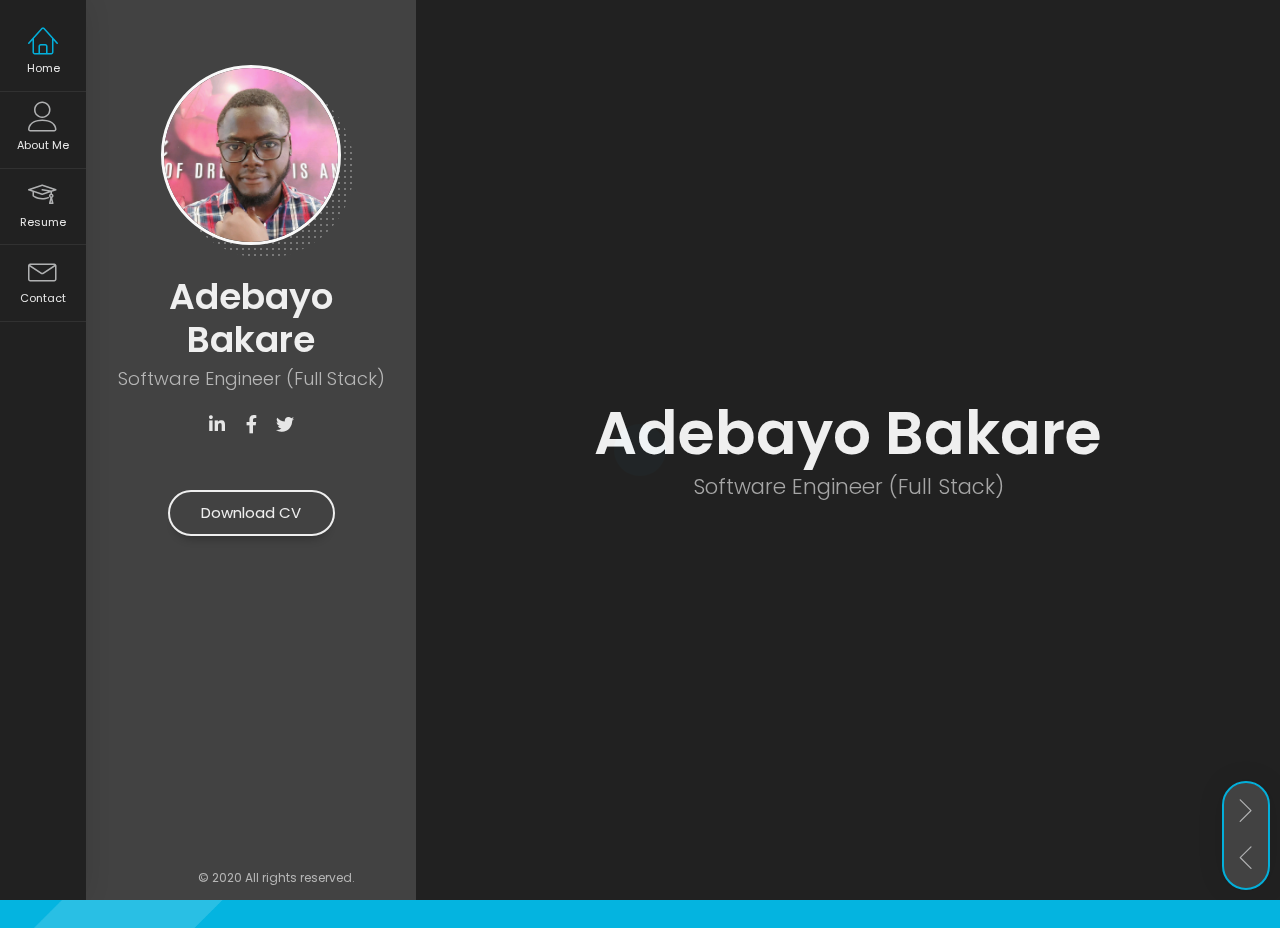
==== commit f067a9b6: "typo fix" ====
--- a/index.html
+++ b/index.html
@@ -5,7 +5,7 @@
     <meta http-equiv="X-UA-Compatible" content="IE=edge"> 
     <title>Adebayo Bakare - Portfolio</title>
     <meta name="viewport" content="width=device-width, initial-scale=1, maximum-scale=1" />
-    <meta name="description" content="BreezyCV - Resume / CV / vCard Template" />
+    <meta name="description" content="Adebayo Bakare - Resume/Portfolio" />
     <meta name="keywords" content="vcard, resposnive, retina, resume, jquery, css3, bootstrap, Material CV, portfolio" />
     <meta name="author" content="lmpixels" />
     <link rel="shortcut icon" href="favicon.ico">
@@ -492,7 +492,7 @@
                     <div class="col-xs-12 col-sm-4 ">
                       <div class="fun-fact gray-default">
                         <i class="lnr lnr-star"></i>
-                        <h4>Publicationsn</h4>
+                        <h4>Publications </h4>
                         <span class="fun-fact-block-value">2</span>
                         <span class="fun-fact-block-text"></span>
                       </div>
@@ -614,7 +614,7 @@
                           <h4>React</h4>
                           <div class="skill-value">95%</div>
                         </div>
-                        <div class="skill-container skill-2">
+                        <div class="skill-container skill-5">
                           <div class="skill-percentage"></div>
                         </div>
                         <!-- End of Skill 2 -->
